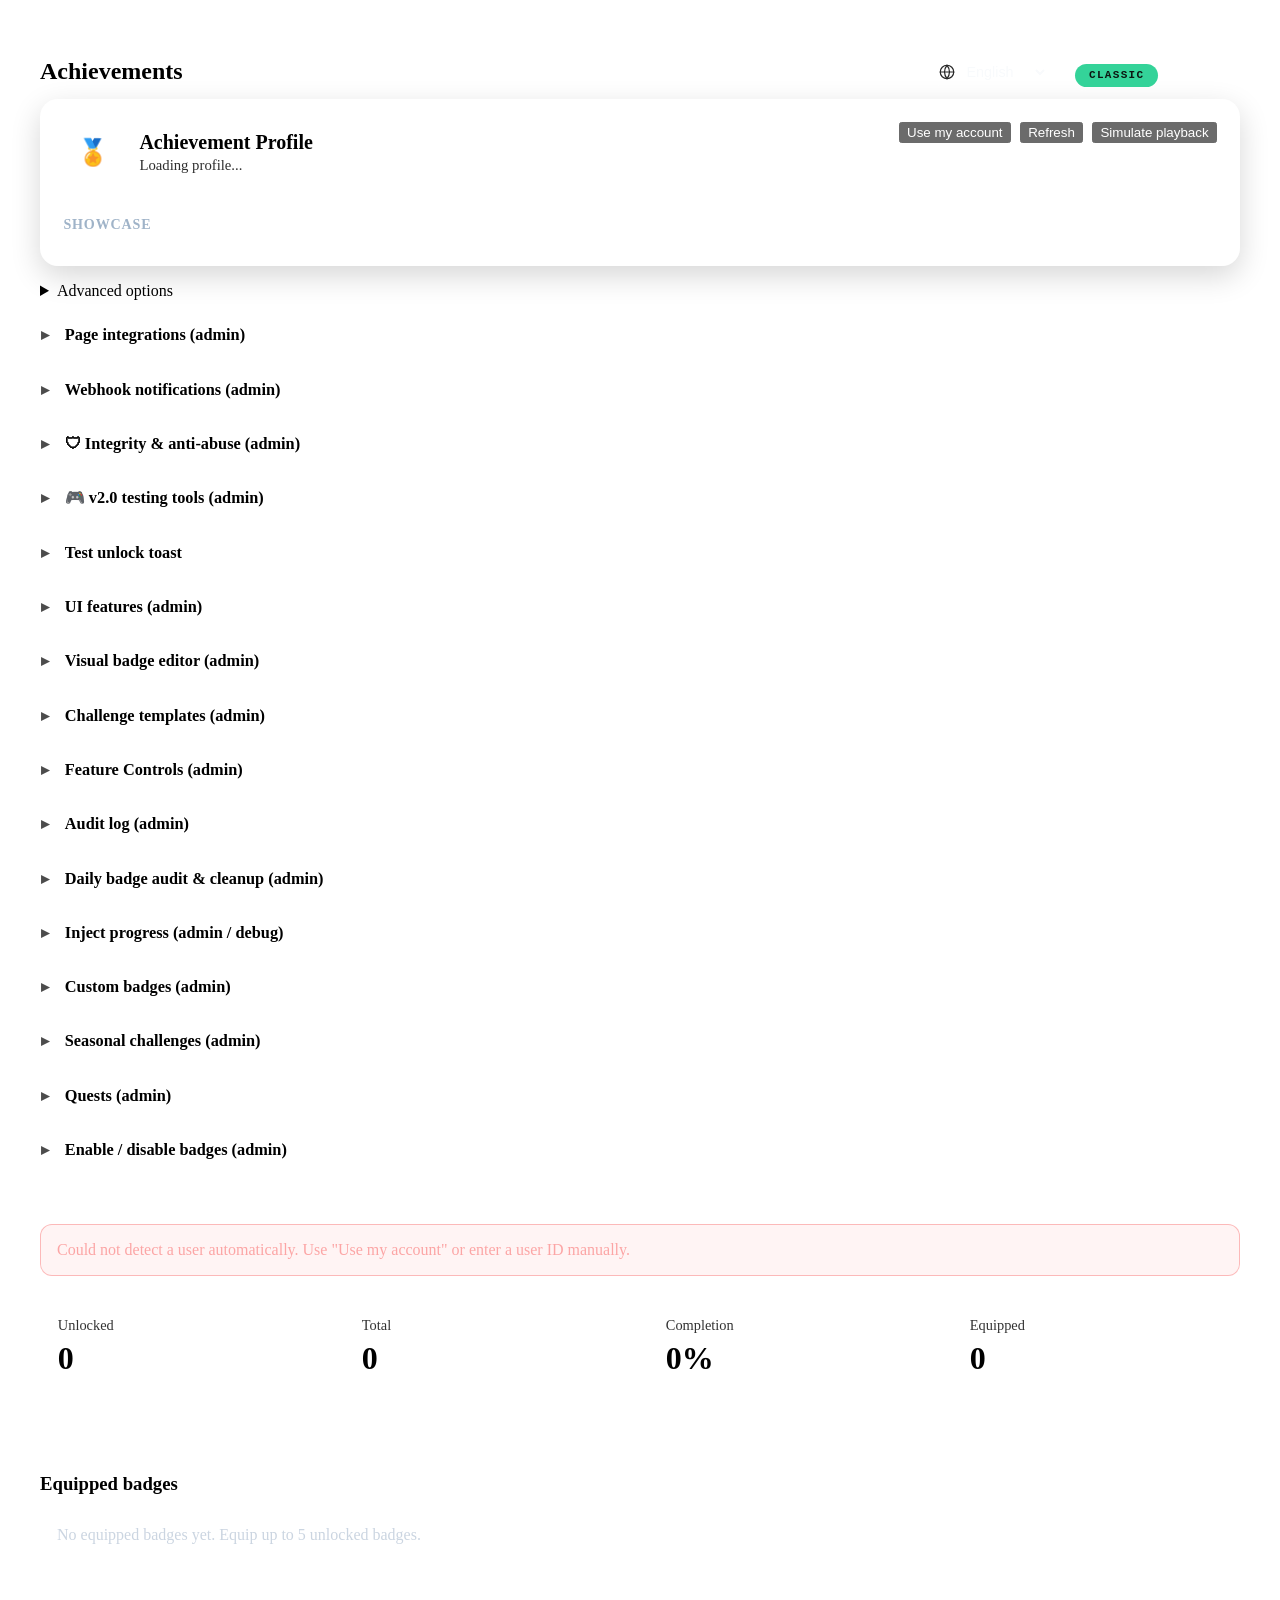
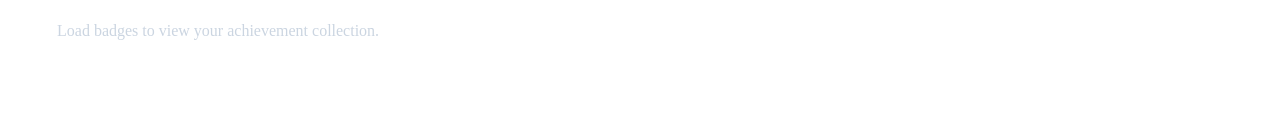
==== Jellyfin.Plugin.AchievementBadges/Pages/index.html @ 2115dc84 "后台设置页中文设置" ====
<div id="AchievementBadgesPage"
     data-role="page"
     class="page type-interior"
     data-require="emby-button,emby-input">

<style>
#AchievementBadgesPage{
padding:2em;
}

.abHero{
display:flex;
justify-content:space-between;
align-items:flex-start;
flex-wrap:wrap;
gap:1em;
padding:1.4em;
border-radius:18px;
background:rgba(255,255,255,0.05);
border:1px solid rgba(255,255,255,0.12);
box-shadow:0 10px 30px rgba(0,0,0,0.16);
}

.abHeroLeft{
display:flex;
align-items:center;
gap:1em;
min-width:260px;
}

.abHeroIcon{
width:60px;
height:60px;
border-radius:999px;
display:flex;
align-items:center;
justify-content:center;
background:rgba(255,255,255,0.1);
font-size:1.6em;
flex-shrink:0;
}

.abHeroTitle{
font-size:1.25em;
font-weight:700;
line-height:1.2;
}

.abHeroSubtitle{
font-size:0.92em;
opacity:0.82;
margin-top:0.2em;
}

.abHeroActions{
display:flex;
gap:0.6em;
flex-wrap:wrap;
align-items:center;
}

.abShowcaseWrap{
margin-top:1.1em;
flex-basis:100%;
width:100%;
}

.abSectionEyebrow{
font-size:0.88em;
font-weight:700;
letter-spacing:0.06em;
text-transform:uppercase;
color:#9fb3c8;
margin-bottom:0.7em;
}

.abShowcase{
display:grid;
grid-template-columns:repeat(auto-fill,minmax(300px,1fr));
gap:0.8em;
}

.abShowcaseCard{
display:flex;
align-items:center;
gap:0.6em;
padding:0.7em;
border-radius:12px;
border:1px solid rgba(255,255,255,0.12);
background:rgba(255,255,255,0.04);
}

.abShowcaseIcon{
width:36px;
height:36px;
border-radius:999px;
display:flex;
align-items:center;
justify-content:center;
background:rgba(255,255,255,0.08);
font-size:1.05em;
flex-shrink:0;
}

.abStats{
margin-top:1.5em;
display:grid;
grid-template-columns:repeat(auto-fit,minmax(220px,1fr));
gap:1em;
}

.abStatCard{
padding:1.05em;
border-radius:14px;
border:1px solid rgba(255,255,255,0.12);
background:rgba(255,255,255,0.04);
}

.abStatTitle{
font-size:0.9em;
opacity:0.8;
}

.abStatValue{
font-size:2em;
font-weight:700;
line-height:1.1;
margin-top:0.2em;
}

.abTabs{
margin-top:1.5em;
display:flex;
gap:0.65em;
flex-wrap:wrap;
}

.abTab{
padding:0.55em 0.95em;
border-radius:10px;
border:1px solid rgba(255,255,255,0.12);
background:rgba(255,255,255,0.04);
cursor:pointer;
font-weight:700;
color:#fff;
}

.abTab.active{
background:rgba(255,255,255,0.12);
}

.abPanel{
margin-top:1.5em;
}

.abCardPanel{
padding:1.1em;
border-radius:14px;
border:1px solid rgba(255,255,255,0.12);
background:rgba(255,255,255,0.03);
}

.abBadgeGrid{
margin-top:1.2em;
display:grid;
grid-template-columns:repeat(auto-fill,minmax(270px,1fr));
gap:1em;
}

.abBadgeCard{
padding:1em;
border-radius:12px;
border:1px solid rgba(255,255,255,0.12);
background:rgba(255,255,255,0.03);
}

.abBadgeHeader{
display:flex;
gap:0.8em;
align-items:center;
margin-bottom:0.7em;
}

.abBadgeIcon{
width:42px;
height:42px;
border-radius:999px;
display:flex;
align-items:center;
justify-content:center;
background:rgba(255,255,255,0.1);
font-size:1.2em;
flex-shrink:0;
}

.abBadgeTitle{
font-size:1.05em;
font-weight:700;
line-height:1.2;
}

.abBadgeMeta{
font-size:0.92em;
opacity:0.9;
}

.abProgressWrap{
margin-top:0.7em;
}

.abProgressText{
display:flex;
justify-content:space-between;
font-size:0.92em;
margin-bottom:0.35em;
opacity:0.82;
}

.abProgressBar{
height:10px;
border-radius:999px;
overflow:hidden;
background:#0f1318;
border:1px solid rgba(255,255,255,0.1);
}

.abProgressFill{
height:100%;
background:#60a5fa;
}

.abBadgeDescription{
margin-top:0.55em;
line-height:1.45;
}

.abBadgeFooter{
margin-top:0.8em;
display:flex;
justify-content:space-between;
align-items:center;
gap:0.6em;
flex-wrap:wrap;
}

.abUnlocked{
color:#4ade80;
font-weight:700;
}

.abLocked{
color:#f87171;
font-weight:700;
}

.rarity-common{color:#9fb3c8}
.rarity-uncommon{color:#34d399}
.rarity-rare{color:#60a5fa}
.rarity-epic{color:#a78bfa}
.rarity-legendary{color:#fbbf24}
.rarity-mythic{color:#f43f5e}

#abStatus{
margin-top:1em;
min-height:1.4em;
}

#abError{
display:none;
margin-top:1em;
padding:1em;
border:1px solid rgba(248,113,113,0.45);
border-radius:12px;
background:rgba(248,113,113,0.08);
color:#fca5a5;
}

#abAdvanced{
margin-top:1em;
}

#abAdvanced .abUserPickerField{
max-width:360px;
flex:1 1 260px;
}

#abAdvanced .abUserPickerField select,
#AchievementBadgesPage #abUserSelect{
width:100%;
padding:0.55em 0.75em;
border-radius:8px;
border:1px solid rgba(255,255,255,0.18);
background:#05070a;
color:#f8fafc;
font-family:inherit;
font-size:0.9em;
color-scheme:dark;
}

#AchievementBadgesPage #abUserSelect option{
background:#05070a;
color:#f8fafc;
}

#abEquippedEmpty,
#abEmpty{
padding:1em;
border:1px dashed rgba(255,255,255,0.16);
border-radius:12px;
color:#cbd5e1;
}

.abLeaderboardRow{
display:flex;
justify-content:space-between;
gap:1em;
padding:0.75em 0;
border-bottom:1px solid rgba(255,255,255,0.08);
}

.abLeaderboardRow:last-child{
border-bottom:none;
}

.abMuted{
opacity:0.8;
}

.abBtn{
padding:0.45em 0.7em;
border-radius:8px;
border:1px solid rgba(255,255,255,0.14);
background:rgba(255,255,255,0.05);
color:#fff;
cursor:pointer;
}

@media (max-width: 900px){
#AchievementBadgesPage{
padding:1em;
}
}

#AchievementBadgesPage{color-scheme:dark;}

#AchievementBadgesPage details.abAdminSection{
border:1px solid rgba(255,255,255,0.12);
border-radius:12px;
background:rgba(255,255,255,0.03);
margin-top:1em;
transition:border-color 0.2s, background 0.2s;
overflow:hidden;
}
#AchievementBadgesPage details.abAdminSection:hover{
border-color:rgba(255,255,255,0.2);
}
#AchievementBadgesPage details.abAdminSection[open]{
border-color:rgba(102,126,234,0.4);
background:rgba(255,255,255,0.05);
}
#AchievementBadgesPage details.abAdminSection summary{
list-style:none;
padding:1em 1.25em;
cursor:pointer;
font-weight:600;
font-size:1.02em;
display:flex;
align-items:center;
gap:0.6em;
user-select:none;
}
#AchievementBadgesPage details.abAdminSection summary::-webkit-details-marker{display:none;}
#AchievementBadgesPage details.abAdminSection summary::before{
content:"\25B8";
display:inline-block;
transition:transform 0.25s;
opacity:0.7;
width:14px;
}
#AchievementBadgesPage details.abAdminSection[open] summary::before{
transform:rotate(90deg);
}
#AchievementBadgesPage details.abAdminSection > div{
padding:0 1.25em 1.25em 1.25em;
}
#AchievementBadgesPage details.abAdminSection input[type="text"],
#AchievementBadgesPage details.abAdminSection input[type="url"],
#AchievementBadgesPage details.abAdminSection input[type="number"],
#AchievementBadgesPage details.abAdminSection select,
#AchievementBadgesPage details.abAdminSection textarea{
width:100%;
padding:0.55em 0.75em;
border-radius:8px;
border:1px solid rgba(255,255,255,0.18);
background:rgba(10,13,20,0.6);
color:inherit;
font-family:inherit;
font-size:0.9em;
margin-top:0.2em;
transition:border-color 0.15s,box-shadow 0.15s;
}
#AchievementBadgesPage details.abAdminSection input:focus,
#AchievementBadgesPage details.abAdminSection select:focus,
#AchievementBadgesPage details.abAdminSection textarea:focus{
outline:none;
border-color:#667eea;
box-shadow:0 0 0 3px rgba(102,126,234,0.2);
}
#AchievementBadgesPage details.abAdminSection label{
display:block;
margin-bottom:0.75em;
font-size:0.9em;
opacity:0.9;
}
#AchievementBadgesPage details.abAdminSection p.secondaryText{
font-size:0.88em;
line-height:1.5;
opacity:0.75;
}
#AchievementBadgesPage details.abAdminSection code{
background:rgba(255,255,255,0.08);
padding:0.1em 0.4em;
border-radius:4px;
font-size:0.88em;
}

/* =========================================================================
   v1.8.43 base styles — apply in BOTH classic and revamp.
   - Hide any revamp-only wrapper / tier-section DOM if it leaks into
     Classic (defensive: revertRestructure should clean these up, but if
     anything survives, this nukes the visual).
   - Style the toggle so it looks decent in BOTH modes.
   ========================================================================= */

/* Defensive: hide leftover revamp-only structures whenever the page is
   NOT in revamp mode. data-ab-style="revamp" is the discriminator. */
#AchievementBadgesPage:not([data-ab-style="revamp"]) #abPluginHero,
#AchievementBadgesPage:not([data-ab-style="revamp"]) #abAdminGroups,
#AchievementBadgesPage:not([data-ab-style="revamp"]) #abPersonalSection,
#AchievementBadgesPage:not([data-ab-style="revamp"]) #abHeroStrip,
#AchievementBadgesPage:not([data-ab-style="revamp"]) #abBentoRow,
#AchievementBadgesPage:not([data-ab-style="revamp"]) #abFilterStrip,
#AchievementBadgesPage:not([data-ab-style="revamp"]) #abAdminDrawer,
#AchievementBadgesPage:not([data-ab-style="revamp"]) .abTierSection,
#AchievementBadgesPage:not([data-ab-style="revamp"]) .abTierHeader,
#AchievementBadgesPage:not([data-ab-style="revamp"]) .abTierGrid {
    display: none !important;
}
#AchievementBadgesPage:not([data-ab-style="revamp"]) summary > .abPanelGlyph {
    display: none !important;
}

/* (v1.8.43 had a `display: revert !important` block here that was
   accidentally overriding v1.8.10's `display: grid` on .abStats and
   `display: flex` on .abTabs — making them stack as plain blocks in
   Classic mode. The originals were never hidden in Classic anyway,
   so the whole block was unnecessary. Removed in v1.8.44.) */

/* Toggle host styling that works in both modes (lives outside the
   revamp-scoped CSS so Classic gets it too).
   v1.8.45: add breathing room at the top so the toggle isn't crammed
   against the page-chrome border. */
#abStyleToggleHost{
    display:inline-flex;
    align-items:center;
    gap:2px;
    padding:3px;
    margin-top:0.5em;
    border-radius:999px;
    background:rgba(255,255,255,0.05);
    border:1px solid rgba(255,255,255,0.12);
}
/* Push the whole title-row down a touch so the toggle (and the page
   title in classic) breathe below Jellyfin's top chrome. */
#AchievementBadgesPage > div[data-role="content"] > div.content-primary > div.verticalSection > div[style*="max-width"] > div:first-child{
    padding-top:0.75em;
    margin-bottom:0.5em;
}
#abStyleToggleHost button{
    appearance:none;
    background:transparent;
    border:0;
    color:rgba(255,255,255,0.6);
    padding:6px 14px;
    font:600 11px/1 ui-monospace, "SF Mono", Menlo, monospace;
    letter-spacing:0.12em;
    text-transform:uppercase;
    border-radius:999px;
    cursor:pointer;
    transition:color 180ms ease, background 180ms ease;
}
#abStyleToggleHost button:hover{
    color:rgba(255,255,255,0.9);
    background:rgba(255,255,255,0.04);
}
#abStyleToggleHost button[aria-pressed="true"]{
    color:#0c1611;
    background:#34d399;
}
</style>

<script>
/* =============================================================================
   v1.8.25 revamp bootstrap
   =============================================================================
   - Loads styles-revamp.css conditionally based on localStorage.
   - Restructures the DOM into the new editorial-split + bento layout.
   - Generates the completion arc (SVG donut), recent-activity timeline,
     next-milestones progress bars, and tier-breakdown chart from live data.
   - Wraps the existing <details> admin sections into a slide-in drawer.
   - Wires a search box + tier filter chips on the badge grid.
   - Reversible: toggling back to Classic restores the v1.8.10 DOM exactly.
   ============================================================================= */
(function () {
    var STORE_KEY = 'ab-style-pref';
    var pref;
    try { pref = localStorage.getItem(STORE_KEY) || 'classic'; }
    catch (_) { pref = 'classic'; }

    function getApi() {
        return window.ApiClient || (window.parent && window.parent.ApiClient) || null;
    }
    /* Cache-bust the CSS URL on every page render. Jellyfin's service
       worker caches static plugin assets, so even with `Cache-Control:
       no-cache` on the response the SW can hold onto an old copy. A
       query param + Date.now() forces the SW to bypass cache and fetch
       fresh on every reload. */
    // v1.9.0: version-only cache bust (no `t=Date.now()`). Combined with the
    // controller's `Cache-Control: public, max-age=86400, immutable`, browsers
    // now cache assets across page loads. Plugin updates change the v= and
    // produce a fresh URL, naturally busting the cache.
    // The controller serves client-script/* as `immutable, max-age=86400`,
    // so this token IS the cache key: a stale one means a browser keeps the
    // previous release's stylesheet for a day after an update. It used to be
    // a hand-maintained literal ('v=1.9.2') that nobody bumped since 1.9.2.
    // The injected bootstrap scripts carry the token the running DLL stamps
    // (assembly version + module id, see ClientAssetVersion); read it off
    // their <script src> so the stylesheet busts on exactly the same event.
    var CSS_BUST = (function () {
        try {
            var tag = document.querySelector('script[src*="client-script/sidebar"], script[src*="client-script/enhance"], script[src*="client-script/standalone"]');
            var m = tag && /[?&](v=[^&#"']+)/.exec(tag.getAttribute('src') || '');
            if (m) return m[1];
        } catch (_) {}
        // No injected tag (middleware-only install where the page is opened
        // in isolation): fall back to a per-load token rather than a stale one.
        return 'v=' + Date.now();
    })();
    function cssUrl() {
        var ac = getApi();
        var base;
        if (ac && typeof ac.getUrl === 'function') {
            base = ac.getUrl('Plugins/AchievementBadges/client-script/styles-revamp');
        } else {
            base = '/Plugins/AchievementBadges/client-script/styles-revamp';
        }
        return base + (base.indexOf('?') >= 0 ? '&' : '?') + CSS_BUST;
    }
    function ensureCss() {
        if (document.getElementById('abRevampCss')) return;
        var l = document.createElement('link');
        l.id = 'abRevampCss'; l.rel = 'stylesheet'; l.href = cssUrl();
        document.head.appendChild(l);
    }

    function applyPref(next) {
        var page = document.getElementById('AchievementBadgesPage');
        if (next === 'revamp') {
            ensureCss();
            if (page) page.setAttribute('data-ab-style', 'revamp');
            try { bootRestructure(); } catch (_) {}
        } else {
            try { revertRestructure(); } catch (_) {}
            if (page) page.removeAttribute('data-ab-style');
            var ex = document.getElementById('abRevampCss');
            if (ex) ex.parentNode.removeChild(ex);
        }
        /* v1.9.2: also sync body[data-ab-style] so Revamp CSS scoped to
           ancestor selectors (the friends drawer, page-level rules) doesn't
           leak from a prior /achievements Revamp visit into Classic admin.
           Without this, toggling Classic on admin still left body with
           data-ab-style="revamp" from earlier — Revamp rules kept matching
           via the body ancestor and hid the badge grid. */
        try {
            if (next === 'revamp') {
                document.body.setAttribute('data-ab-style', 'revamp');
            } else {
                document.body.removeAttribute('data-ab-style');
            }
        } catch (_) {}
        try { localStorage.setItem(STORE_KEY, next); } catch (_) {}
        var host = document.getElementById('abStyleToggleHost');
        if (host) host.querySelectorAll('button[data-style]').forEach(function (b) {
            b.setAttribute('aria-pressed', b.getAttribute('data-style') === next ? 'true' : 'false');
        });
    }
    applyPref(pref);

    function mountToggle() {
        var host = document.getElementById('abStyleToggleHost');
        if (!host || host.dataset.abMounted === '1') return;
        host.dataset.abMounted = '1';
        host.innerHTML =
            '<button type="button" data-style="classic" aria-pressed="' + (pref === 'classic' ? 'true' : 'false') + '">Classic</button>' +
            '<button type="button" data-style="revamp"  aria-pressed="' + (pref === 'revamp'  ? 'true' : 'false') + '">Revamp</button>';
        host.addEventListener('click', function (ev) {
            var btn = ev.target.closest('button[data-style]');
            if (!btn) return;
            var next = btn.getAttribute('data-style');
            pref = next;
            applyPref(next);
        });
    }

    /* --- restructure -------------------------------------------------------- */

    function safeText(id, fallback) {
        var el = document.getElementById(id);
        return el ? (el.textContent || '').trim() : (fallback || '');
    }
    function safeNumber(id, fallback) {
        var t = safeText(id, '');
        var n = parseFloat(t.replace(/[^0-9.\-]/g, ''));
        return isFinite(n) ? n : (fallback != null ? fallback : 0);
    }
    function pluck(card, sel) {
        var el = card.querySelector(sel);
        return el ? el.textContent.trim() : '';
    }
    function rarityOf(card) {
        var tiers = ['mythic','legendary','epic','rare','uncommon','common'];
        for (var i = 0; i < tiers.length; i++) {
            if (card.querySelector('.rarity-' + tiers[i])) return tiers[i];
        }
        return 'common';
    }
    var TIER_ORDER = ['mythic','legendary','epic','rare','uncommon','common'];
    var TIER_LABEL = {mythic:'Mythic', legendary:'Legendary', epic:'Epic', rare:'Rare', uncommon:'Uncommon', common:'Common'};

    /* completion arc — pure SVG donut */
    function makeArc(percent) {
        var size = 200, stroke = 12, r = (size - stroke) / 2;
        var cx = size / 2, cy = size / 2;
        var c = 2 * Math.PI * r;
        var pct = Math.max(0, Math.min(100, percent || 0));
        var off = c - (c * pct / 100);
        return [
            '<svg class="abHeroArcSvg" viewBox="0 0 ', size, ' ', size, '" aria-hidden="true">',
            '<circle class="abHeroArcTrack" cx="', cx, '" cy="', cy, '" r="', r, '"></circle>',
            '<circle class="abHeroArcFill"  cx="', cx, '" cy="', cy, '" r="', r, '"',
                ' stroke-dasharray="', c.toFixed(2), '" stroke-dashoffset="', off.toFixed(2), '"></circle>',
            '</svg>'
        ].join('');
    }

    function buildHero(stats) {
        var pctVal = stats.total > 0 ? (stats.unlocked / stats.total * 100) : 0;
        var pctText = pctVal.toFixed(1).replace(/\.0$/, '') + '%';
        return '' +
            '<aside class="abHeroLeft">' +
                '<div class="abHeroIdentity">' +
                    '<div class="abHeroAvatar">' + (stats.avatar || '🏆') + '</div>' +
                    '<div class="abHeroIdentText">' +
                        '<span class="abEyebrow abHeroEyebrow">Achievements</span>' +
                        '<h1 class="abHeroDisplayName">' + escapeHtml(stats.name || 'Profile') + '</h1>' +
                        '<div class="abHeroSubtext">' + escapeHtml(stats.subtitle || '') + '</div>' +
                    '</div>' +
                '</div>' +
                '<div class="abHeroKpis">' +
                    kpi('Unlocked', stats.unlocked) +
                    kpi('Total', stats.total) +
                    kpi('Equipped', stats.equipped) +
                    kpi('Completion', pctText) +
                '</div>' +
            '</aside>' +
            '<div class="abHeroArc">' +
                makeArc(pctVal) +
                '<div class="abHeroArcCenter">' +
                    '<div class="abHeroArcPct">' + pctText + '</div>' +
                    '<div class="abHeroArcCount">' + stats.unlocked + ' / ' + stats.total + ' unlocked</div>' +
                '</div>' +
            '</div>';
    }
    function kpi(label, value) {
        return '<div class="abHeroKpi">' +
            '<div class="abHeroKpiLabel">' + label + '</div>' +
            '<div class="abHeroKpiValue">' + escapeHtml(String(value)) + '</div>' +
        '</div>';
    }
    function escapeHtml(s) { var d = document.createElement('div'); d.textContent = s == null ? '' : String(s); return d.innerHTML; }

    /* v1.8.46: count-up animator for KPI numerals.
       Walks every .abPluginHeroKpiValue / .abPersonalKpiValue inside the
       given root, parses the numeric portion, and animates from 0 → target
       over ~700ms with a cubic ease-out curve. Non-numeric values
       (e.g. "Active", "—") are left untouched. Each rebuild starts a fresh
       animation; in-flight ones are cancelled via dataset bookkeeping so we
       never double-tween. Respects prefers-reduced-motion. */
    function countUpKpis(root) {
        if (!root) return;
        var reduce = window.matchMedia && window.matchMedia('(prefers-reduced-motion: reduce)').matches;
        var nodes = root.querySelectorAll('.abPluginHeroKpiValue, .abPersonalKpiValue');
        Array.prototype.forEach.call(nodes, function (el) {
            var raw = (el.textContent || '').trim();
            // Only animate if it's a plain integer / decimal number.
            if (!/^-?\d+(?:\.\d+)?$/.test(raw)) return;
            var target = parseFloat(raw);
            if (!isFinite(target)) return;
            // Cancel any in-flight tween on this node.
            var prev = el.dataset.abAnim;
            if (prev) cancelAnimationFrame(parseInt(prev, 10));
            if (reduce) { el.textContent = String(target); return; }
            var isInt = Number.isInteger(target);
            var dur = 700;
            var begin = null;
            function step(t) {
                if (begin === null) begin = t;
                var p = Math.min(1, (t - begin) / dur);
                /* easeOutCubic */
                var eased = 1 - Math.pow(1 - p, 3);
                var v = target * eased;
                el.textContent = isInt ? String(Math.round(v)) : v.toFixed(1);
                if (p < 1) {
                    el.dataset.abAnim = String(requestAnimationFrame(step));
                } else {
                    el.textContent = String(target);
                    delete el.dataset.abAnim;
                }
            }
            el.textContent = '0';
            el.dataset.abAnim = String(requestAnimationFrame(step));
        });
    }

    function buildBento(cards) {
        // Recent activity: pull last 5 unlocked cards by reading existing data.
        var activity = cards.filter(function (c) { return c.querySelector('.abUnlocked'); }).slice(0, 5);
        // Next milestones: pull 3 locked cards (we don't know progress, so use placeholders).
        var next = cards.filter(function (c) { return !c.querySelector('.abUnlocked'); }).slice(0, 3);
        // Tier counts.
        var counts = { mythic:0, legendary:0, epic:0, rare:0, uncommon:0, common:0 };
        var unlocked = { mythic:0, legendary:0, epic:0, rare:0, uncommon:0, common:0 };
        cards.forEach(function (c) {
            var t = rarityOf(c);
            counts[t]++;
            if (c.querySelector('.abUnlocked')) unlocked[t]++;
        });

        return '' +
            '<section class="abBentoCard">' +
                '<h3 class="abBentoTitle">Recent activity<span class="abBentoSub">Last unlocks</span></h3>' +
                '<ul class="abActivityList">' +
                    (activity.length ? activity.map(function (c) {
                        var icon = pluck(c, '.abBadgeIcon') || '◆';
                        return '<li class="abActivityRow">' +
                            '<div class="abActivityIcon">' + icon + '</div>' +
                            '<div>' +
                                '<div class="abActivityName">' + escapeHtml(pluck(c, '.abBadgeTitle')) + '</div>' +
                                '<div class="abActivityTier">' + escapeHtml(rarityOf(c)) + '</div>' +
                            '</div>' +
                            '<div class="abActivityTime">recent</div>' +
                        '</li>';
                    }).join('') : '<li class="abActivityRow"><div></div><div class="abActivityName" style="opacity:.6">No unlocks yet — start watching.</div><div></div></li>') +
                '</ul>' +
            '</section>' +
            '<section class="abBentoCard">' +
                '<h3 class="abBentoTitle">Next up<span class="abBentoSub">Closest to unlock</span></h3>' +
                '<ul class="abMilestoneList">' +
                    (next.length ? next.map(function (c, i) {
                        var pct = [78, 54, 32][i] || 30;  // visual placeholder; real progress wire later
                        return '<li class="abMilestoneRow">' +
                            '<div class="abMilestoneTop">' +
                                '<span class="abMilestoneName">' + escapeHtml(pluck(c, '.abBadgeTitle')) + '</span>' +
                                '<span class="abMilestoneNum">' + pct + '%</span>' +
                            '</div>' +
                            '<div class="abMilestoneTrack"><div class="abMilestoneFill" style="--rv-target:' + (pct / 100) + '"></div></div>' +
                        '</li>';
                    }).join('') : '<li class="abMilestoneRow"><span class="abMilestoneName" style="opacity:.6">All caught up.</span></li>') +
                '</ul>' +
            '</section>' +
            '<section class="abBentoCard">' +
                '<h3 class="abBentoTitle">Tier breakdown<span class="abBentoSub">By rarity</span></h3>' +
                '<ul class="abTierBreakdown">' +
                    TIER_ORDER.map(function (t) {
                        var total = counts[t]; if (!total) return '';
                        var got = unlocked[t]; var pct = total > 0 ? got / total : 0;
                        return '<li class="abTierBreakdownRow t-' + t + '">' +
                            '<div class="abTierBreakdownLabel">' + TIER_LABEL[t] + '</div>' +
                            '<div class="abTierBreakdownNum">' + got + ' / ' + total + '</div>' +
                            '<div class="abTierBreakdownTrack"><div class="abTierBreakdownFill" style="--rv-target:' + pct + '"></div></div>' +
                        '</li>';
                    }).join('') +
                '</ul>' +
            '</section>';
    }

    function buildFilters(counts) {
        var totalAll = TIER_ORDER.reduce(function (a, t) { return a + (counts[t] || 0); }, 0);
        return '' +
            '<div class="abFilterSearch"><input type="search" id="abFilterInput" placeholder="' + tr('filter.search_short', 'Search badges...') + '" aria-label="' + tr('filter.search_short', 'Search badges...') + '" /></div>' +
            '<div class="abFilterChips" role="group" aria-label="' + tr('filter.by_rarity', 'Filter by rarity') + '">' +
                '<button type="button" class="abFilterChip" data-tier="all" aria-pressed="true">All<span class="abFilterChipCount">' + totalAll + '</span></button>' +
                TIER_ORDER.map(function (t) {
                    if (!counts[t]) return '';
                    return '<button type="button" class="abFilterChip" data-tier="' + t + '" aria-pressed="false">' + TIER_LABEL[t] + '<span class="abFilterChipCount">' + counts[t] + '</span></button>';
                }).join('') +
            '</div>' +
            '<button type="button" id="abAdminOpen">Admin</button>';
    }

    /* main restructure */
    /* v1.8.26: ADMIN-FIRST restructure.
       Plugin admin tools become PRIMARY content. The 13 admin <details>
       are exposed as inline cards in 4 thematic groups. The personal
       achievement view is a clearly demoted secondary section below. */

    /* Phosphor-style 1.5-stroke 24-viewBox SVG icons. Each icon is the
       inner content of an <svg viewBox="0 0 24 24"> — strokes inherit
       currentColor so the panel's group accent flows through. */
    var ADMIN_ICONS = {
        gear:    '<path d="M12 8v0m0 8v0M9.4 9.4l-1.5-1.5M16.1 16.1l-1.5-1.5M9.4 14.6l-1.5 1.5M16.1 7.9l-1.5 1.5M8 12H6m12 0h-2"/><circle cx="12" cy="12" r="3.5"/><path d="M12 3v2m0 14v2M3 12h2m14 0h2M5.6 5.6l1.4 1.4M17 17l1.4 1.4M5.6 18.4 7 17M17 7l1.4-1.4"/>',
        toggle:  '<rect x="3" y="8" width="18" height="8" rx="4"/><circle cx="16" cy="12" r="2.5"/>',
        monitor: '<rect x="3" y="4" width="18" height="13" rx="2"/><path d="M9 21h6M12 17v4"/>',
        link:    '<path d="M10.5 13.5a4 4 0 0 0 5.66 0l3-3a4 4 0 1 0-5.66-5.66l-1 1"/><path d="M13.5 10.5a4 4 0 0 0-5.66 0l-3 3a4 4 0 1 0 5.66 5.66l1-1"/>',
        bell:    '<path d="M6 8a6 6 0 1 1 12 0c0 7 3 7 3 9H3c0-2 3-2 3-9Z"/><path d="M10 21a2 2 0 0 0 4 0"/>',
        palette: '<path d="M12 3a9 9 0 1 0 0 18c1.5 0 2-1 2-2 0-1.5-1-1.5-1-3 0-1 1-2 2-2h2a4 4 0 0 0 4-4 9 9 0 0 0-9-7Z"/><circle cx="7.5" cy="11" r="1.2"/><circle cx="11" cy="7" r="1.2"/><circle cx="16" cy="9" r="1.2"/>',
        plus:    '<rect x="3" y="3" width="18" height="18" rx="3"/><path d="M12 8v8M8 12h8"/>',
        sliders: '<path d="M4 6h12M20 6h0M4 12h6M14 12h6M4 18h12M20 18h0"/><circle cx="18" cy="6" r="2"/><circle cx="12" cy="12" r="2"/><circle cx="18" cy="18" r="2"/>',
        list:    '<path d="M9 6h11M9 12h11M9 18h11"/><path d="m4 5.5 1 1 2-2M4 11.5l1 1 2-2M4 17.5l1 1 2-2"/>',
        calendar:'<rect x="3" y="5" width="18" height="16" rx="2"/><path d="M3 10h18M8 3v4M16 3v4"/>',
        map:     '<path d="m3 6 6-3 6 3 6-3v15l-6 3-6-3-6 3z"/><path d="M9 3v15M15 6v15"/>',
        file:    '<path d="M14 3H7a2 2 0 0 0-2 2v14a2 2 0 0 0 2 2h10a2 2 0 0 0 2-2V8z"/><path d="M14 3v5h5M9 13h6M9 17h4"/>',
        sync:    '<path d="M3 12a9 9 0 0 1 15-6.7L21 8"/><path d="M21 4v4h-4"/><path d="M21 12a9 9 0 0 1-15 6.7L3 16"/><path d="M3 20v-4h4"/>'
    };
    function iconSvg(name) {
        return '<span class="abPanelGlyph"><svg viewBox="0 0 24 24" aria-hidden="true">' +
               (ADMIN_ICONS[name] || ADMIN_ICONS.gear) + '</svg></span>';
    }

    var ADMIN_MAP = {
        'admin.section_advanced':            { group: 1, icon: 'sliders' },
        'admin.section_feature_controls':    { group: 1, icon: 'toggle' },
        'admin.section_ui_features':         { group: 1, icon: 'monitor' },
        'admin.section_webhook':             { group: 2, icon: 'link' },
        'admin.section_test_toast':          { group: 2, icon: 'bell' },
        'admin.section_visual_badge_editor': { group: 3, icon: 'palette' },
        'admin.section_custom_badges':       { group: 3, icon: 'plus' },
        'admin.section_enable_disable_badges':{ group: 3, icon: 'toggle' },
        'admin.section_challenge_templates': { group: 3, icon: 'list' },
        'admin.section_seasonal_challenges': { group: 3, icon: 'calendar' },
        'admin.section_quests':              { group: 3, icon: 'map' },
        'admin.section_audit_log':           { group: 4, icon: 'file' },
        'admin.section_daily_audit':         { group: 4, icon: 'sync' },
        'admin.section_inject_progress':     { group: 4, icon: 'sync' }
    };
    var ADMIN_GROUPS = [
        null,
        { num: '01', title: 'Plugin essentials',     sub: 'core configuration',                 cols: 'cols-3' },
        { num: '02', title: 'Notifications & test',  sub: 'webhooks, toasts',                    cols: 'cols-2' },
        { num: '03', title: 'Badge management',      sub: 'definitions, quests, challenges',     cols: 'cols-3' },
        { num: '04', title: 'Maintenance',           sub: 'audit, history',                      cols: 'cols-2' }
    ];

    // Live plugin and server versions for the hero. These used to be the
    // literals 'v1.9.2' and 'Jellyfin ABI 10.11.0.0', which nothing ever
    // updated: every later release still announced 1.9.2, and a Jellyfin 12
    // server read "ABI 10.11". Filled once per page from /Plugins (the
    // plugin's own entry, admin only) and /System/Info/Public.
    var heroMeta = { version: '', server: '', statusLabel: 'Active' };
    var heroMetaLoaded = false;
    var PLUGIN_GUID = 'd9f4b7d2-6c4d-4d7e-9d2d-1c6b4f8e2a11';
    function heroMetaHeaders() {
        var h = {};
        try {
            var ac = getApi();
            var t = ac && typeof ac.accessToken === 'function' ? ac.accessToken() : null;
            if (!t && ac && ac._serverInfo) t = ac._serverInfo.AccessToken;
            if (t) { h['Authorization'] = 'MediaBrowser Token="' + t + '"'; h['X-Emby-Token'] = t; }
        } catch (_) {}
        return h;
    }
    function heroMetaUrl(path) {
        var ac = getApi();
        return (ac && typeof ac.getUrl === 'function') ? ac.getUrl(path) : '/' + path;
    }
    function loadHeroMeta(onChange) {
        if (heroMetaLoaded) return;
        heroMetaLoaded = true;
        var headers = heroMetaHeaders();
        var opts = { headers: headers, credentials: 'include' };
        Promise.all([
            fetch(heroMetaUrl('Plugins'), opts).then(function (r) { return r.ok ? r.json() : null; }).catch(function () { return null; }),
            fetch(heroMetaUrl('System/Info/Public'), opts).then(function (r) { return r.ok ? r.json() : null; }).catch(function () { return null; })
        ]).then(function (res) {
            var plugins = res[0], sys = res[1];
            if (Array.isArray(plugins)) {
                for (var i = 0; i < plugins.length; i++) {
                    var pl = plugins[i] || {};
                    // Jellyfin writes GUIDs without hyphens; compare on the digits.
                    if (String(pl.Id || '').toLowerCase().replace(/-/g, '') === PLUGIN_GUID.replace(/-/g, '')) {
                        if (pl.Version) heroMeta.version = String(pl.Version);
                        if (pl.Status) heroMeta.statusLabel = String(pl.Status);
                        break;
                    }
                }
            }
            if (sys && sys.Version) heroMeta.server = String(sys.Version);
            if (typeof onChange === 'function') onChange();
        });
    }
    function heroMetaFields() {
        return { version: heroMeta.version, server: heroMeta.server, statusLabel: heroMeta.statusLabel };
    }

    function buildPluginHero(plugin) {
        var s = plugin || {};
        return '' +
            /* v1.8.47: section number marker — unifies the editorial mono
               numbering already used on admin groups (01-04) and personal (05). */
            '<span class="abPluginHeroSectionNum">00 / PLUGIN OVERVIEW</span>' +
            '<div class="abPluginHeroHead">' +
                '<div class="abPluginHeroIdent">' +
                    '<span class="abEyebrow">Plugin admin</span>' +
                    '<h1 class="abPluginHeroTitle">Achievement Badges</h1>' +
                    '<div class="abPluginHeroMeta">' +
                        '<span><span class="abStatusDot"></span>' + escapeHtml(s.statusLabel || 'Active') + '</span>' +
                        (s.version ? '<span>v' + escapeHtml(s.version) + '</span>' : '') +
                        (s.server ? '<span>Jellyfin ' + escapeHtml(s.server) + '</span>' : '') +
                    '</div>' +
                '</div>' +
            '</div>' +
            '<div class="abPluginHeroKpis">' +
                pluginKpi('Users tracked',  s.users    == null ? '—' : s.users,    'profiles') +
                pluginKpi('Badges defined', s.badges   == null ? '—' : s.badges,   'configured') +
                pluginKpi('Unlocks',        s.unlocks  == null ? '—' : s.unlocks,  'recent') +
                pluginKpi('Plugin status',  s.statusLabel || 'Active', 'live') +
            '</div>';
    }
    function pluginKpi(label, value, sub) {
        return '<div class="abPluginHeroKpi">' +
            '<div class="abPluginHeroKpiLabel">' + label + '</div>' +
            '<div class="abPluginHeroKpiValue">' + escapeHtml(String(value)) + '</div>' +
            (sub ? '<div class="abPluginHeroKpiSub">' + sub + '</div>' : '') +
        '</div>';
    }

    function buildPersonalHero(stats) {
        var pctVal = stats.total > 0 ? (stats.unlocked / stats.total * 100) : 0;
        var pctText = pctVal.toFixed(1).replace(/\.0$/, '') + '%';
        var size = 120, sw = 8, r = (size - sw) / 2;
        var c = 2 * Math.PI * r;
        var off = c - (c * pctVal / 100);
        return '' +
            '<div class="abPersonalLeft">' +
                '<div class="abPersonalIdent">' +
                    '<div class="abPersonalAvatar">🏆</div>' +
                    '<div>' +
                        '<div class="abPersonalName">' + escapeHtml(stats.name || 'Profile') + '</div>' +
                        '<div class="abPersonalSub">' + escapeHtml(stats.subtitle || '') + '</div>' +
                    '</div>' +
                '</div>' +
                '<div class="abPersonalKpis">' +
                    '<div class="abPersonalKpi"><div class="abPersonalKpiLabel">Unlocked</div><div class="abPersonalKpiValue">' + stats.unlocked + '</div></div>' +
                    '<div class="abPersonalKpi"><div class="abPersonalKpiLabel">Total</div><div class="abPersonalKpiValue">' + stats.total + '</div></div>' +
                    '<div class="abPersonalKpi"><div class="abPersonalKpiLabel">Equipped</div><div class="abPersonalKpiValue">' + stats.equipped + '</div></div>' +
                '</div>' +
            '</div>' +
            '<div class="abPersonalArc">' +
                '<svg class="abPersonalArcSvg" viewBox="0 0 ' + size + ' ' + size + '">' +
                    '<circle class="abPersonalArcTrack" cx="' + size/2 + '" cy="' + size/2 + '" r="' + r + '"></circle>' +
                    /* v1.8.46: ship the ring "empty" (offset = circumference) and let the
                       CSS keyframe interpolate to the real target via --rv-arc-off. */
                    '<circle class="abPersonalArcFill"  cx="' + size/2 + '" cy="' + size/2 + '" r="' + r + '"' +
                        ' stroke-dasharray="' + c.toFixed(2) + '" stroke-dashoffset="' + c.toFixed(2) + '"' +
                        ' style="--rv-arc-c:' + c.toFixed(2) + ';--rv-arc-off:' + off.toFixed(2) + '"></circle>' +
                '</svg>' +
                '<div class="abPersonalArcCenter">' +
                    '<div class="abPersonalArcPct">' + pctText + '</div>' +
                '</div>' +
            '</div>';
    }

    function restructureDom() {
        var page = document.getElementById('AchievementBadgesPage');
        if (!page) return;
        if (page.getAttribute('data-ab-style') !== 'revamp') return;
        if (page.getAttribute('data-ab-restructured') === '1') return;
        var container = page.querySelector('.verticalSection > div[style*="max-width"]');
        if (!container) return;

        var moved = []; page._abMoved = moved;
        function trackMove(el, target) {
            moved.push({ el: el, parent: el.parentNode, next: el.nextSibling });
            target.appendChild(el);
        }

        var detailsList = Array.prototype.slice.call(container.children).filter(function (n) {
            return n.tagName === 'DETAILS';
        });

        var personalStats = {
            avatar: '🏆',
            name: safeText('abProfileTitle', 'Achievements'),
            subtitle: safeText('abProfileSubtitle', 'Loading…'),
            unlocked: safeNumber('abUnlocked', 0),
            equipped: safeNumber('abEquippedCount', 0),
            total: 0
        };

        // 1. Plugin admin overview hero.
        var pluginHero = document.createElement('section');
        pluginHero.id = 'abPluginHero';
        pluginHero.innerHTML = buildPluginHero(heroMetaFields());
        loadHeroMeta(function () {
            // Re-render with the same KPIs the last rebuild produced.
            var kpis = pluginHero.getAttribute('data-ab-kpis');
            var extra = {};
            try { extra = kpis ? JSON.parse(kpis) : {}; } catch (_) {}
            var merged = heroMetaFields();
            for (var k in extra) if (Object.prototype.hasOwnProperty.call(extra, k)) merged[k] = extra[k];
            pluginHero.innerHTML = buildPluginHero(merged);
        });

        // 2. Admin groups (4 thematic sections, each carries its own
        //    semantic accent via data-group). The 13 admin <details>
        //    are distributed by data-i18n key.
        var adminWrap = document.createElement('div');
        adminWrap.id = 'abAdminGroups';
        var groupBodies = [null];
        for (var gi = 1; gi <= 4; gi++) {
            var meta = ADMIN_GROUPS[gi];
            var groupEl = document.createElement('section');
            groupEl.className = 'abAdminGroup';
            groupEl.setAttribute('data-group', String(gi));
            groupEl.innerHTML =
                '<header class="abAdminGroupHead">' +
                    '<span class="abAdminGroupNum">' + meta.num + '</span>' +
                    '<h2 class="abAdminGroupTitle">' + meta.title + '</h2>' +
                    '<span class="abAdminGroupSub">' + meta.sub + '</span>' +
                '</header>' +
                '<div class="abAdminGroupBody ' + meta.cols + '"></div>';
            adminWrap.appendChild(groupEl);
            groupBodies[gi] = groupEl.querySelector('.abAdminGroupBody');
        }
        detailsList.forEach(function (d) {
            var summary = d.querySelector('summary');
            var key = summary && summary.getAttribute('data-i18n');
            var meta = key ? ADMIN_MAP[key] : null;
            if (summary && !summary.querySelector('.abPanelGlyph')) {
                /* Inject the SVG icon at the start of the summary content,
                   preserving the existing label text + i18n attribute. */
                summary.insertAdjacentHTML('afterbegin',
                    iconSvg(meta ? meta.icon : 'gear'));
            }
            if (meta) {
                trackMove(d, groupBodies[meta.group]);
            } else {
                trackMove(d, groupBodies[4]);
            }
        });

        // 3. Personal section (DEMOTED, at the bottom).
        var personalSection = document.createElement('section');
        personalSection.id = 'abPersonalSection';
        var personalEyebrow = document.createElement('header');
        personalEyebrow.className = 'abPersonalEyebrow';
        personalEyebrow.innerHTML =
            '<span class="abPersonalEyebrowNum">05</span>' +
            '<h2 class="abPersonalEyebrowTitle">Your achievements</h2>' +
            '<span class="abPersonalEyebrowSub">admin operator view</span>';
        personalSection.appendChild(personalEyebrow);

        var personalHero = document.createElement('div');
        personalHero.id = 'abPersonalHero';
        personalHero.innerHTML = buildPersonalHero(personalStats);
        personalSection.appendChild(personalHero);

        var filterStrip = document.createElement('div');
        filterStrip.id = 'abFilterStrip';
        filterStrip.innerHTML = buildFilters({});
        personalSection.appendChild(filterStrip);

        // 4. Insert the new structure into the page.
        var heroOriginal  = container.querySelector('#abProfileHero');
        var statsOriginal = container.querySelector('.abStats');
        var anchor = heroOriginal || container.firstChild;
        if (anchor && anchor.parentNode === container) {
            container.insertBefore(pluginHero,       anchor);
            container.insertBefore(adminWrap,        anchor);
            container.insertBefore(personalSection,  anchor);
        } else {
            container.appendChild(pluginHero);
            container.appendChild(adminWrap);
            container.appendChild(personalSection);
        }

        // 5. Move tab panels (#abPanelBadges/Leaderboard/Stats) into personalSection.
        ['#abPanelBadges', '#abPanelLeaderboard', '#abPanelStats'].forEach(function (sel) {
            var el = container.querySelector(sel);
            if (el) trackMove(el, personalSection);
        });

        // 5b. v1.9.4 — Surface admin operator actions + status/error in
        // Revamp. The Classic hero card holds Use my account / Refresh /
        // Simulate playback inside .abHeroActions; #abStatus + #abError sit
        // far below all sections. When Revamp hides #abProfileHero, the
        // action buttons disappear with it and the status text falls
        // off-screen. Move the live DOM (so existing listeners stay wired)
        // into a new strip at the top of personalSection, ABOVE the hero
        // we just built so it's the first thing the operator sees.
        var actionStrip = document.createElement('div');
        actionStrip.id = 'abActionStrip';
        actionStrip.className = 'abActionStrip';
        // Insert the strip between the eyebrow and the personal hero.
        personalSection.insertBefore(actionStrip, personalHero);
        var heroActions = container.querySelector('#abProfileHero .abHeroActions');
        if (heroActions) trackMove(heroActions, actionStrip);
        var statusEl = container.querySelector('#abStatus');
        var errorEl  = container.querySelector('#abError');
        if (statusEl) trackMove(statusEl, actionStrip);
        if (errorEl)  trackMove(errorEl,  actionStrip);

        // 6. Hide the original hero + stats grid (they hold ids the page JS reads).
        function hide(el) {
            if (!el) return;
            moved.push({ el: el, parent: el.parentNode, next: el.nextSibling });
            el.style.display = 'none';
            el.dataset.abHidden = '1';
        }
        hide(heroOriginal);
        hide(statsOriginal);

        // 7. Wire interactions (filters only — drawer is gone in v1.8.26).
        wireFilters(filterStrip);

        // 8. Group + filter the grid as cards land. Re-render personal hero
        //    + plugin KPIs as numbers become available.
        var gridEl = document.getElementById('abGrid');
        if (gridEl) {
            var groupTimer;
            function rebuild() {
                clearTimeout(groupTimer);
                groupTimer = setTimeout(function () {
                    if (gridEl.dataset.abGrouping === '1') return;
                    var cards = collectAllCards(gridEl);
                    var counts = countByTier(cards);
                    personalStats.total = cards.length;
                    personalStats.unlocked = cards.filter(function (c) { return c.querySelector('.abUnlocked'); }).length;
                    personalStats.equipped = safeNumber('abEquippedCount', personalStats.equipped);
                    personalStats.name = safeText('abProfileTitle', personalStats.name);
                    personalStats.subtitle = safeText('abProfileSubtitle', personalStats.subtitle);
                    personalHero.innerHTML = buildPersonalHero(personalStats);
                    // refresh plugin KPIs with what we know now
                    var heroFields = heroMetaFields();
                    heroFields.badges = cards.length || '—';
                    heroFields.unlocks = personalStats.unlocked || '—';
                    pluginHero.setAttribute('data-ab-kpis', JSON.stringify({ badges: heroFields.badges, unlocks: heroFields.unlocks }));
                    pluginHero.innerHTML = buildPluginHero(heroFields);
                    /* v1.8.46: animate KPI numerals from 0 → target. Skipped
                       for non-numeric values like "Active" or em dashes. */
                    countUpKpis(pluginHero);
                    countUpKpis(personalHero);
                    filterStrip.innerHTML = buildFilters(counts);
                    wireFilters(filterStrip);
                    groupGrid(gridEl, cards);
                    applyFilter(gridEl, currentFilter, currentSearch);
                }, 80);
            }
            var moGrid = new MutationObserver(function (muts) {
                if (gridEl.dataset.abGrouping === '1') return;
                for (var i = 0; i < muts.length; i++) {
                    if (muts[i].target === gridEl) { rebuild(); return; }
                }
            });
            moGrid.observe(gridEl, { childList: true });
            rebuild();
        }

        page.setAttribute('data-ab-restructured', '1');
    }

    function collectAllCards(grid) {
        var out = [];
        var direct = Array.prototype.slice.call(grid.children).filter(function (n) {
            return n.classList && n.classList.contains('abBadgeCard');
        });
        out = out.concat(direct);
        var nested = grid.querySelectorAll('.abTierGrid > .abBadgeCard');
        Array.prototype.forEach.call(nested, function (c) { out.push(c); });
        return out;
    }
    function countByTier(cards) {
        var c = { mythic:0, legendary:0, epic:0, rare:0, uncommon:0, common:0 };
        cards.forEach(function (card) { c[rarityOf(card)]++; });
        return c;
    }

    function groupGrid(grid, cards) {
        if (!cards.length) return;
        var byTier = { mythic:[], legendary:[], epic:[], rare:[], uncommon:[], common:[] };
        cards.forEach(function (c) { byTier[rarityOf(c)].push(c); });
        grid.dataset.abGrouping = '1';
        try {
            grid.innerHTML = '';
            TIER_ORDER.forEach(function (t) {
                var arr = byTier[t]; if (!arr.length) return;
                var section = document.createElement('section');
                section.className = 'abTierSection abTier-' + t;
                section.dataset.tier = t;
                section.innerHTML =
                    '<header class="abTierHeader">' +
                        '<span class="abTierLabel">' + TIER_LABEL[t] + '</span>' +
                        '<span class="abTierCount">' + arr.length + ' of ' + cards.length + '</span>' +
                    '</header>';
                var inner = document.createElement('div');
                inner.className = 'abTierGrid';
                arr.forEach(function (c) { inner.appendChild(c); });
                section.appendChild(inner);
                grid.appendChild(section);
            });
        } finally {
            setTimeout(function () { grid.dataset.abGrouping = ''; }, 0);
        }
    }

    /* filter state */
    var currentFilter = 'all';
    var currentSearch = '';
    function wireFilters(strip) {
        var input = strip.querySelector('#abFilterInput');
        if (input) {
            input.value = currentSearch;
            input.addEventListener('input', function () {
                currentSearch = (input.value || '').trim().toLowerCase();
                applyFilter(document.getElementById('abGrid'), currentFilter, currentSearch);
            });
        }
        strip.querySelectorAll('.abFilterChip').forEach(function (c) {
            c.setAttribute('aria-pressed', c.getAttribute('data-tier') === currentFilter ? 'true' : 'false');
            c.addEventListener('click', function () {
                currentFilter = c.getAttribute('data-tier');
                strip.querySelectorAll('.abFilterChip').forEach(function (b) {
                    b.setAttribute('aria-pressed', b === c ? 'true' : 'false');
                });
                applyFilter(document.getElementById('abGrid'), currentFilter, currentSearch);
            });
        });
        var openBtn = strip.querySelector('#abAdminOpen');
        if (openBtn) openBtn.addEventListener('click', function () {
            var dr = document.getElementById('abAdminDrawer');
            if (dr) dr.setAttribute('aria-hidden', 'false');
        });
    }
    function applyFilter(grid, tier, q) {
        if (!grid) return;
        Array.prototype.forEach.call(grid.querySelectorAll('.abBadgeCard'), function (c) {
            var matchTier = tier === 'all' || rarityOf(c) === tier;
            var matchQ = !q || (c.textContent || '').toLowerCase().indexOf(q) >= 0;
            c.dataset.hide = (matchTier && matchQ) ? '' : '1';
        });
        Array.prototype.forEach.call(grid.querySelectorAll('.abTierSection'), function (s) {
            var visible = s.querySelectorAll('.abBadgeCard:not([data-hide="1"])').length;
            s.dataset.empty = visible ? '' : '1';
        });
    }

    function wireDrawer(drawer) {
        drawer.addEventListener('click', function (ev) {
            var t = ev.target;
            if (t && t.dataset && t.dataset.abClose === '1') drawer.setAttribute('aria-hidden', 'true');
        });
        document.addEventListener('keydown', function (ev) {
            if (ev.key === 'Escape' && drawer.getAttribute('aria-hidden') === 'false') drawer.setAttribute('aria-hidden', 'true');
        });
    }

    /* revert (classic toggle) */
    function revertRestructure() {
        var page = document.getElementById('AchievementBadgesPage');
        if (!page) return;
        if (page.getAttribute('data-ab-restructured') !== '1') return;

        // Flatten rarity-grouped grid back to flat cards.
        var grid = document.getElementById('abGrid');
        if (grid) {
            grid.dataset.abGrouping = '1';
            var cards = collectAllCards(grid);
            grid.innerHTML = '';
            cards.forEach(function (c) {
                c.dataset.hide = '';
                grid.appendChild(c);
            });
            grid.dataset.abGrouping = '';
        }

        // Restore moved elements.
        (page._abMoved || []).forEach(function (rec) {
            if (!rec.parent || !rec.el) return;
            if (rec.el.dataset && rec.el.dataset.abHidden === '1') {
                rec.el.style.display = '';
                delete rec.el.dataset.abHidden;
            }
            if (rec.next && rec.next.parentNode === rec.parent) {
                rec.parent.insertBefore(rec.el, rec.next);
            } else {
                rec.parent.appendChild(rec.el);
            }
        });
        page._abMoved = null;

        ['abPluginHero', 'abAdminGroups', 'abPersonalSection',
         'abHeroStrip', 'abBentoRow', 'abFilterStrip', 'abAdminDrawer'].forEach(function (id) {
            var el = document.getElementById(id);
            if (el && el.parentNode) el.parentNode.removeChild(el);
        });
        /* v1.8.43: belt-and-braces — also kill any stray .abTierSection
           anywhere in the document (in case a Mutation Observer / async
           rebuild rebuilt them after our flatten-the-grid step). */
        document.querySelectorAll('.abTierSection').forEach(function (s) {
            if (s.parentNode) s.parentNode.removeChild(s);
        });
        // Clear data-glyph attrs (legacy) AND the injected SVG icons
        document.querySelectorAll('summary[data-glyph]').forEach(function (s) {
            s.removeAttribute('data-glyph');
        });
        document.querySelectorAll('summary > .abPanelGlyph').forEach(function (g) {
            g.parentNode.removeChild(g);
        });
        currentFilter = 'all'; currentSearch = '';
        page.removeAttribute('data-ab-restructured');
        try { restoreParentPadding(); } catch (_) {}
        try { removeBodyClassAndUnwatch(); } catch (_) {}
    }

    /* v1.8.33: walk every ancestor of #AchievementBadgesPage up to <body>
       and zero out horizontal padding/margin/max-width. This defeats any
       Jellyfin admin-shell wrapper that's adding left padding regardless
       of what class it uses, since I don't need to enumerate them.
       Originals are saved on each element so revertRestructure can put
       them back when the user toggles to Classic. */
    function defeatParentPadding() {
        var el = document.getElementById('AchievementBadgesPage');
        if (!el) return;
        if (el.getAttribute('data-ab-style') !== 'revamp') return;

        /* v1.8.34: Jellyfin uses .padded-left and .libraryPage for the
           horizontal/top padding around plugin admin pages. We strip the
           padding directly on those classes wherever they appear, plus
           walk every ancestor up to <body> to neutralize any other
           wrapper that adds horizontal space. */
        var paddedTargets = [];
        /* v1.8.38: also include other Jellyfin wrappers that may carry
           horizontal padding around plugin admin pages. */
        Array.prototype.forEach.call(
            document.querySelectorAll(
                '.padded-left, .libraryPage, .dashboardSection, .dashboardSections, ' +
                '.pageContainer, .dashboardWrapper, .scrollSlider, .pageWithAbsoluteTabs'
            ),
            function (n) { paddedTargets.push(n); }
        );
        if (el.classList.contains('padded-left') || el.classList.contains('libraryPage')) {
            paddedTargets.push(el);
        }

        /* v1.8.35: also reset .skinBody (Jellyfin's main wrapper) which has
           `left: 20em` in their stylesheet when the drawer is open. We
           override left/right via `style.setProperty(...important)` so my
           content can centre across the full viewport. */
        Array.prototype.forEach.call(
            document.querySelectorAll('.skinBody, .mainAnimatedPages'),
            function (sb) {
                if (sb.dataset._abOrigLeft === undefined) {
                    sb.dataset._abOrigLeft = sb.style.left || '';
                    sb.dataset._abOrigRight = sb.style.right || '';
                }
                sb.style.setProperty('left',  '0', 'important');
                sb.style.setProperty('right', '0', 'important');
            }
        );

        var p = el.parentElement;
        while (p && p !== document.body && p !== document.documentElement) {
            paddedTargets.push(p);
            p = p.parentElement;
        }

        paddedTargets.forEach(function (n) {
            if (n.dataset._abOrigPl === undefined) {
                n.dataset._abOrigPl = n.style.paddingLeft || '';
                n.dataset._abOrigPr = n.style.paddingRight || '';
                n.dataset._abOrigPt = n.style.paddingTop || '';
                n.dataset._abOrigMl = n.style.marginLeft || '';
                n.dataset._abOrigMr = n.style.marginRight || '';
                n.dataset._abOrigMw = n.style.maxWidth || '';
            }
            n.style.setProperty('padding-left',  '0',    'important');
            n.style.setProperty('padding-right', '0',    'important');
            n.style.setProperty('padding-top',   '0',    'important');
            n.style.setProperty('margin-left',   '0',    'important');
            n.style.setProperty('margin-right',  '0',    'important');
            n.style.setProperty('max-width',     'none', 'important');
        });
    }
    function restoreParentPadding() {
        document.querySelectorAll('[data-_ab-orig-pl]').forEach(function (p) {
            p.style.paddingLeft  = p.dataset._abOrigPl || '';
            p.style.paddingRight = p.dataset._abOrigPr || '';
            p.style.paddingTop   = p.dataset._abOrigPt || '';
            p.style.marginLeft   = p.dataset._abOrigMl || '';
            p.style.marginRight  = p.dataset._abOrigMr || '';
            p.style.maxWidth     = p.dataset._abOrigMw || '';
            delete p.dataset._abOrigPl;
            delete p.dataset._abOrigPr;
            delete p.dataset._abOrigPt;
            delete p.dataset._abOrigMl;
            delete p.dataset._abOrigMr;
            delete p.dataset._abOrigMw;
        });
        document.querySelectorAll('[data-_ab-orig-left]').forEach(function (sb) {
            sb.style.left  = sb.dataset._abOrigLeft  || '';
            sb.style.right = sb.dataset._abOrigRight || '';
            delete sb.dataset._abOrigLeft;
            delete sb.dataset._abOrigRight;
        });
    }

    /* v1.8.40: aggressive JS-based overrides. Direct
       style.setProperty(..., 'important') wins over any Jellyfin CSS
       rule and works regardless of `:has()` support, service worker
       freshness, or selector specificity. Originals saved per-element
       so removeBodyClassAndUnwatch can fully restore Classic. */
    var skinObserver = null;
    var hiddenDrawers = [];
    var bgSavedBody = null, bgSavedHtml = null;
    var PAGE_BG = 'oklch(11% 0.008 260)';

    /* [Jellyfin 12] The dashboard shell is MUI: a docked drawer (240px, a
       fixed layer above this page) on medium screens and up, and a fixed
       app bar on every size. Taking the whole viewport put the leftmost
       240px of this page under the drawer and its first 48px under the
       bar. Measure both, hand them to the stylesheet as variables, and
       keep them fresh on resize; the stylesheet keeps MUI's defaults as
       fallbacks. Nothing here runs on the legacy dashboard, which has no
       .dashboard-appBar. */
    var _abDashResize = null;
    var _abDashObserver = null;
    function measureDashboardShell() {
        var root = document.documentElement;
        var docked = document.querySelector('.MuiDrawer-docked');
        var bar = document.querySelector('.dashboard-appBar');
        var left = docked ? Math.round(docked.getBoundingClientRect().width) : 0;
        var top = bar ? Math.round(bar.getBoundingClientRect().height) : 0;
        root.style.setProperty('--ab-dash-left', left + 'px');
        root.style.setProperty('--ab-dash-top', top + 'px');
    }
    function fitDashboardShell() {
        if (!document.querySelector('.dashboard-appBar')) return;
        document.body.classList.add('ab-dash-shell');
        measureDashboardShell();
        if (!_abDashResize) {
            /* The drawer switches between docked and overlay at MUI's md
               breakpoint through a React re-render, which lands after the
               resize event. A ResizeObserver on body fires once layout has
               settled, so the measurement sees the drawer that is really
               there; the resize listener stays for browsers without it. */
            _abDashResize = function () { setTimeout(measureDashboardShell, 150); };
            window.addEventListener('resize', _abDashResize);
            try {
                if (window.ResizeObserver) {
                    _abDashObserver = new ResizeObserver(function () { measureDashboardShell(); });
                    _abDashObserver.observe(document.body);
                }
            } catch (_) {}
        }
    }
    function releaseDashboardShell() {
        document.body.classList.remove('ab-dash-shell');
        document.documentElement.style.removeProperty('--ab-dash-left');
        document.documentElement.style.removeProperty('--ab-dash-top');
        if (_abDashResize) { window.removeEventListener('resize', _abDashResize); _abDashResize = null; }
        if (_abDashObserver) { try { _abDashObserver.disconnect(); } catch (_) {} _abDashObserver = null; }
    }

    function applyBodyClassAndWatch() {
        if (document.body) document.body.classList.add('ab-revamp-fullwidth');
        try { fitDashboardShell(); } catch (_) {}

        if (bgSavedBody === null && document.body) {
            bgSavedBody = document.body.style.background || '';
            document.body.style.setProperty('background', PAGE_BG, 'important');
        }
        if (bgSavedHtml === null && document.documentElement) {
            bgSavedHtml = document.documentElement.style.background || '';
            document.documentElement.style.setProperty('background', PAGE_BG, 'important');
        }

        ['.mainDrawer', '.adminDrawerLogo', '.mainDrawer-scrollContainer'].forEach(function (sel) {
            Array.prototype.forEach.call(document.querySelectorAll(sel), function (el) {
                if (el.dataset._abOrigDisplay === undefined) {
                    el.dataset._abOrigDisplay = el.style.display || '';
                }
                el.style.setProperty('display', 'none', 'important');
                hiddenDrawers.push(el);
            });
        });

        Array.prototype.forEach.call(
            document.querySelectorAll('.skinBody, .mainAnimatedPages'),
            function (sb) {
                if (sb.dataset._abOrigSkinLeft === undefined) {
                    sb.dataset._abOrigSkinLeft = sb.style.left || '';
                    sb.dataset._abOrigSkinRight = sb.style.right || '';
                }
                sb.style.setProperty('left',  '0', 'important');
                sb.style.setProperty('right', '0', 'important');
            }
        );

        Array.prototype.forEach.call(document.querySelectorAll('.skinHeader'), function (h) {
            if (h.dataset._abOrigHeaderBg === undefined) {
                h.dataset._abOrigHeaderBg = h.style.background || '';
            }
            h.style.setProperty('background', PAGE_BG, 'important');
        });

        if (skinObserver) return;
        var sb = document.querySelector('.skinBody');
        if (!sb) return;
        function enforce() {
            if (sb.style.left !== '0px') sb.style.setProperty('left', '0', 'important');
            if (sb.style.right !== '0px') sb.style.setProperty('right', '0', 'important');
        }
        enforce();
        skinObserver = new MutationObserver(enforce);
        skinObserver.observe(sb, { attributes: true, attributeFilter: ['style', 'class'] });
    }

    function removeBodyClassAndUnwatch() {
        if (document.body) document.body.classList.remove('ab-revamp-fullwidth');
        try { releaseDashboardShell(); } catch (_) {}
        if (bgSavedBody !== null && document.body) {
            document.body.style.background = bgSavedBody; bgSavedBody = null;
        }
        if (bgSavedHtml !== null && document.documentElement) {
            document.documentElement.style.background = bgSavedHtml; bgSavedHtml = null;
        }
        hiddenDrawers.forEach(function (el) {
            el.style.display = el.dataset._abOrigDisplay || '';
            delete el.dataset._abOrigDisplay;
        });
        hiddenDrawers = [];
        document.querySelectorAll('[data-_ab-orig-skin-left]').forEach(function (sb) {
            sb.style.left  = sb.dataset._abOrigSkinLeft  || '';
            sb.style.right = sb.dataset._abOrigSkinRight || '';
            delete sb.dataset._abOrigSkinLeft;
            delete sb.dataset._abOrigSkinRight;
        });
        document.querySelectorAll('[data-_ab-orig-header-bg]').forEach(function (h) {
            h.style.background = h.dataset._abOrigHeaderBg || '';
            delete h.dataset._abOrigHeaderBg;
        });
        if (skinObserver) { skinObserver.disconnect(); skinObserver = null; }
    }

    function bootRestructure() {
        if (pref === 'revamp') {
            restructureDom();
            defeatParentPadding();
            applyBodyClassAndWatch();
        }
    }

    if (document.readyState === 'loading') {
        document.addEventListener('DOMContentLoaded', function () { mountToggle(); bootRestructure(); });
    } else {
        mountToggle();
        bootRestructure();
    }
    var pageEl = document.getElementById('AchievementBadgesPage');
    if (pageEl && pageEl.addEventListener) {
        pageEl.addEventListener('pageshow', function () {
            applyPref(pref);
            mountToggle();
        });
    }
})();
</script>

<div data-role="content">
    <div class="content-primary">
        <div class="verticalSection">
            <div style="max-width:1500px;margin:0 auto;">

                <div style="display:flex;align-items:center;justify-content:space-between;gap:1em;flex-wrap:wrap;">
                    <h2 class="sectionTitle" style="margin:0;" data-i18n="admin.page_title">Achievements</h2>
                    <div style="display:flex;align-items:center;gap:0.75em;">
                        <!-- [v2.1.0] Language picker — globe icon + dropdown. Persists to
                             localStorage via window.abSetLanguage and re-applies translations live. -->
                        <div id="abLangPicker" title="Language" style="display:flex;align-items:center;gap:0.4em;padding:0.3em 0.6em;border:1px solid rgba(255,255,255,0.15);border-radius:999px;background:rgba(255,255,255,0.04);">
                            <svg viewBox="0 0 24 24" width="18" height="18" aria-hidden="true" style="flex:none;opacity:0.85;">
                                <g fill="none" stroke="currentColor" stroke-width="1.6" stroke-linecap="round" stroke-linejoin="round">
                                    <circle cx="12" cy="12" r="9"/>
                                    <path d="M3 12h18"/>
                                    <path d="M12 3a14 14 0 0 1 0 18a14 14 0 0 1 0-18z"/>
                                </g>
                            </svg>
                            <style>
                                /* Dropdown popup options were rendering white-on-white on some
                                   browsers/themes — force a dark surface + light text. */
                                #abLangSelect { background:transparent; color:#f8fafc; border:none; outline:none; font-size:0.9em; cursor:pointer; color-scheme:dark; }
                                #abLangSelect option { background:#05070a; color:#f8fafc; }
                            </style>
                            <select id="abLangSelect" aria-label="Language">
                                <option value="zh">简体中文</option>
                                <option value="en">English</option>
                                <option value="fr">Français</option>
                                <option value="es">Español</option>
                                <option value="de">Deutsch</option>
                                <option value="it">Italiano</option>
                                <option value="pt">Português</option>
                                <option value="ja">日本語</option>
                            </select>
                        </div>
                        <div id="abStyleToggleHost" role="group" aria-label="Visual style"></div>
                    </div>
                </div>
                <script>
                (function () {
                    var sel = document.getElementById('abLangSelect');
                    if (!sel) return;
                    function cur() {
                        try {
                            if (typeof window.abCurrentLanguage === 'function') return window.abCurrentLanguage();
                            return (window.localStorage && localStorage.getItem('achievementBadgesLang')) || 'zh';
                        } catch (e) { return 'zh'; }
                    }
                    // Reflect the active language once the i18n layer has resolved it.
                    function sync() { try { var c = cur(); if (c) sel.value = c; } catch (e) {} }
                    sync();
                    setTimeout(sync, 1200); // after the 3-stage resolveAndLoad settles
                    sel.addEventListener('change', function () {
                        if (typeof window.abSetLanguage === 'function') window.abSetLanguage(sel.value);
                    });
                })();
                </script>

                <div id="abProfileHero" class="abHero">
                    <div style="flex:1;min-width:280px;">
                        <div class="abHeroLeft">
                            <div class="abHeroIcon">🏅</div>
                            <div>
                                <div id="abProfileTitle" class="abHeroTitle" data-i18n="achievements.profile_title">Achievement Profile</div>
                                <div id="abProfileSubtitle" class="abHeroSubtitle" data-i18n="common.loading">Loading profile...</div>
                            </div>
                        </div>

                    </div>

                    <div class="abHeroActions">
                        <button is="emby-button" type="button" class="raised button-submit" id="abMeBtn" data-i18n="admin.btn_use_my_account">
                            Use my account
                        </button>

                        <button is="emby-button" type="button" class="raised button-submit" id="abRefreshBtn" data-i18n="admin.btn_refresh">
                            Refresh
                        </button>

                        <button is="emby-button" type="button" class="raised" id="abSimulateBtn" data-i18n="admin.btn_simulate_playback">
                            Simulate playback
                        </button>
                    </div>

                    <div id="abShowcaseWrap" class="abShowcaseWrap">
                        <div class="abSectionEyebrow" data-i18n="achievements.showcase">Showcase</div>
                        <div id="abShowcaseRow" class="abShowcase"></div>
                    </div>
                </div>

                <details id="abAdvanced">
                    <summary style="cursor:pointer;" data-i18n="admin.section_advanced">Advanced options</summary>

                    <div style="display:flex;gap:0.75em;flex-wrap:wrap;margin-top:1em;align-items:center;">
                        <label class="abUserPickerField" style="display:block;min-width:260px;">
                            <span data-i18n="admin.user_picker">Server user</span><br>
                            <select id="abUserSelect"
                                    style="width:100%;padding:0.55em;background:rgba(0,0,0,0.3);color:inherit;border:1px solid rgba(255,255,255,0.15);border-radius:4px;">
                                <option value="" data-i18n="admin.user_picker_loading">Loading users...</option>
                            </select>
                        </label>

                        <input is="emby-input"
                               id="abUserId"
                               label="Manual User ID"
                               data-i18n-label="admin.manual_user_id"
                               type="text"
                               style="min-width:320px;" />

                        <button is="emby-button" type="button" class="raised" id="abRefreshUsersBtn" data-i18n="admin.btn_refresh_users">
                            Refresh users
                        </button>

                        <button is="emby-button" type="button" class="raised" id="abLoadBtn" data-i18n="admin.btn_load_user">
                            Load this user
                        </button>

                        <button is="emby-button" type="button" class="raised" id="abResetBtn" data-i18n="admin.btn_reset_badges">
                            Reset badges
                        </button>

                        <button is="emby-button" type="button" class="raised button-submit" id="abBackfillBtn" data-i18n="admin.btn_scan_watch_history">
                            Scan watch history
                        </button>

                        <button is="emby-button" type="button" class="raised" id="abBackfillAllBtn" data-i18n="admin.btn_scan_all_users">
                            Scan all users
                        </button>

                        <button is="emby-button" type="button" class="raised" id="abTracearrSyncBtn" data-i18n="admin.btn_tracearr_sync">
                            Sync Tracearr
                        </button>

                        <button is="emby-button" type="button" class="raised" id="abPruneDeletedBtn" data-i18n="admin.btn_prune_deleted">
                            Prune deleted accounts
                        </button>
                    </div>
                </details>

                <details class="abAdminSection" id="abPageIntegrationsSection" style="margin-top:1em;">
                    <summary style="cursor:pointer; font-weight:600; padding:0.5em 0;" data-i18n="admin.section_page_integrations">
                        Page integrations (admin)
                    </summary>
                    <div style="margin-top:0.5em;">
                        <p class="secondaryText" style="margin-top:0;" data-i18n="admin.page_integrations.intro">
                            Reuse the Achievements page in optional navigation plugins. The stock page always remains available.
                        </p>
                        <label style="display:flex; align-items:center; gap:0.5em; margin-bottom:0.35em;">
                            <input type="checkbox" id="abPiCustomTabs">
                            <span data-i18n="admin.page_integrations.custom_tabs">Enable Custom Tabs host</span>
                        </label>
                        <div class="secondaryText" style="margin:0 0 0.6em 1.7em;" data-i18n="admin.page_integrations.custom_tabs_desc">Saving installs or repairs one Achievements entry in Custom Tabs. Existing tabs are preserved; restart Jellyfin afterward.</div>
                        <div style="display:flex; align-items:center; gap:0.5em; margin:0 0 0.9em 1.7em; flex-wrap:wrap;">
                            <code id="abPiCustomTabsMarker" style="padding:0.55em 0.7em; background:rgba(0,0,0,0.3); border:1px solid rgba(255,255,255,0.15); border-radius:4px; user-select:all;">&lt;div data-achievement-badges-host="custom-tabs"&gt;&lt;/div&gt;</code>
                            <button is="emby-button" type="button" class="raised" id="abPiCopyMarkerBtn" data-i18n="admin.page_integrations.copy_marker">Copy marker</button>
                            <span id="abPiCopyStatus" class="secondaryText"></span>
                        </div>
                        <label style="display:flex; align-items:center; gap:0.5em; margin-bottom:0.35em;">
                            <input type="checkbox" id="abPiPluginPages">
                            <span data-i18n="admin.page_integrations.plugin_pages">Register with Plugin Pages</span>
                        </label>
                        <div class="secondaryText" style="margin:0 0 0.75em 1.7em;" data-i18n="admin.page_integrations.plugin_pages_desc">Requires the Plugin Pages plugin and a Jellyfin restart after changing this option.</div>
                        <label style="display:flex; align-items:center; gap:0.5em; margin-bottom:0.35em;">
                            <input type="checkbox" id="abPiUserMenuShortcut">
                            <span data-i18n="admin.page_integrations.user_menu">Add an Achievements shortcut beside the user/profile control</span>
                        </label>
                        <div class="secondaryText" style="margin:0 0 0.75em 1.7em;" data-i18n="admin.page_integrations.user_menu_desc">Adds a trophy shortcut without replacing any stock navigation.</div>
                        <button is="emby-button" type="button" class="raised button-submit" id="abPiSaveBtn" data-i18n="admin.page_integrations.save">Save page integrations</button>
                        <div id="abPiStatus" class="secondaryText"></div>
                    </div>
                </details>

                <details class="abAdminSection" style="margin-top:1em;">
                    <summary style="cursor:pointer; font-weight:600; padding:0.5em 0;" data-i18n="admin.section_webhook">
                        Webhook notifications (admin)
                    </summary>
                    <div style="margin-top:0.5em;">
                        <p class="secondaryText" style="margin-top:0;" data-i18n="admin.webhook.intro">
                            Post a message to Discord / Slack / any webhook URL whenever a user unlocks a badge.
                        </p>
                        <label style="display:flex; align-items:center; gap:0.5em; margin-bottom:0.75em;">
                            <input type="checkbox" id="abWebhookEnabled"> <span data-i18n="admin.webhook.enable">Enable webhook notifications</span>
                        </label>
                        <label style="display:block; margin-bottom:0.75em;"><span data-i18n="admin.webhook.url">Webhook URL:</span><br>
                            <input type="url" id="abWebhookUrl" placeholder="https://discord.com/api/webhooks/..." style="width:100%; padding:0.5em; background:rgba(0,0,0,0.3); color:inherit; border:1px solid rgba(255,255,255,0.15); border-radius:4px;">
                        </label>
                        <label style="display:block; margin-bottom:0.75em;"><span data-i18n="admin.webhook.template">Message template:</span><br>
                            <input type="text" id="abWebhookTemplate" style="width:100%; padding:0.5em; background:rgba(0,0,0,0.3); color:inherit; border:1px solid rgba(255,255,255,0.15); border-radius:4px;">
                        </label>
                        <label style="display:block; margin-bottom:0.75em;"><span data-i18n="admin.webhook.headers">Extra request headers:</span><br>
                            <textarea id="abWebhookHeaders" rows="3" placeholder="Authorization: Bearer abc123&#10;X-Source: jellyfin" style="width:100%; padding:0.5em; background:rgba(0,0,0,0.3); color:inherit; border:1px solid rgba(255,255,255,0.15); border-radius:4px; font-family:monospace;"></textarea>
                            <div class="fieldDescription" data-i18n="admin.webhook.headers_desc">
                                One <code>Name: value</code> per line. Leave empty for Discord and Slack, which carry their secret in the URL. Needed for endpoints that authenticate with a header. Content-* and X-AchievementBadges-* are ignored.
                            </div>
                        </label>
                        <button is="emby-button" type="button" class="raised button-submit" id="abWebhookSaveBtn" data-i18n="admin.btn_save_webhook">Save webhook config</button>
                        <div id="abWebhookStatus" class="secondaryText"></div>
                    </div>
                </details>

                <details class="abAdminSection" id="abIntegritySection" style="margin-top:1em;">
                    <summary style="cursor:pointer; font-weight:600; padding:0.5em 0;" data-i18n="admin.section_integrity">
                        🛡 Integrity &amp; anti-abuse (admin)
                    </summary>
                    <div style="margin-top:0.5em;">
                        <p class="secondaryText" style="margin-top:0;" data-i18n="admin.integrity.intro">
                            v1.9.8 anti-abuse controls. The playback-credit gate (80% real-watch required, position seeks excluded, items under 60s rejected as prerolls) is always on. The two settings below add a daily soft-cap and an audit-log flag for users hitting unusual rates. Test tools at the bottom let you verify both fire without waiting for real users to game the system.
                        </p>

                        <fieldset style="border:1px solid rgba(255,255,255,0.1); border-radius:6px; padding:0.75em 1em; margin:0 0 1em 0;">
                            <legend style="padding:0 0.5em; font-weight:600;" data-i18n="admin.integrity.settings_legend">Settings</legend>
                            <label style="display:flex; align-items:center; gap:0.5em; margin-bottom:0.5em;">
                                <input type="checkbox" id="abIntEnableCap"> <span data-i18n="admin.integrity.enable_cap">Enable daily credit cap</span>
                            </label>
                            <label style="display:block; margin-bottom:0.75em;">
                                <span data-i18n="admin.integrity.cap_value">Daily cap (items per user per UTC day):</span><br>
                                <input type="number" id="abIntCapValue" min="1" max="10000" value="200" style="width:160px; padding:0.5em; background:rgba(0,0,0,0.3); color:inherit; border:1px solid rgba(255,255,255,0.15); border-radius:4px;">
                                <span class="secondaryText" style="font-size:0.85em;" data-i18n="admin.integrity.cap_hint">Real users never hit this. Default 200.</span>
                            </label>
                            <label style="display:flex; align-items:center; gap:0.5em; margin-bottom:0.5em;">
                                <input type="checkbox" id="abIntEnableFlag"> <span data-i18n="admin.integrity.enable_flag">Enable suspicious-rate flag (audit log only)</span>
                            </label>
                            <label style="display:block; margin-bottom:0.75em;">
                                <span data-i18n="admin.integrity.rate_threshold">Flag threshold (items credited per rolling hour):</span><br>
                                <input type="number" id="abIntRateValue" min="1" max="1000" value="30" style="width:160px; padding:0.5em; background:rgba(0,0,0,0.3); color:inherit; border:1px solid rgba(255,255,255,0.15); border-radius:4px;">
                                <span class="secondaryText" style="font-size:0.85em;" data-i18n="admin.integrity.rate_hint">Doesn't block; just records "suspicious_rate" in the audit log. Throttled to once per user per hour.</span>
                            </label>
                            <button is="emby-button" type="button" class="raised button-submit" id="abIntSaveBtn" data-i18n="admin.btn_save_integrity">Save integrity settings</button>
                            <div id="abIntStatus" class="secondaryText"></div>
                        </fieldset>

                        <fieldset style="border:1px solid rgba(255,255,255,0.1); border-radius:6px; padding:0.75em 1em; margin:0 0 1em 0;">
                            <legend style="padding:0 0.5em; font-weight:600;" data-i18n="admin.integrity.test_legend">Test injection</legend>
                            <p class="secondaryText" style="margin-top:0;" data-i18n="admin.integrity.test_intro">
                                Inject N fake credited playbacks into a test user's account. Real path: each event passes the 80% gate, then the cap and rate flag decide what lands. Use this on a throwaway test user to verify caps work before relying on them.
                            </p>
                            <label style="display:block; margin-bottom:0.5em;"><span data-i18n="admin.integrity.test_user">Target user:</span><br>
                                <select id="abIntTestUser" style="width:100%; max-width:360px; padding:0.5em; background:rgba(0,0,0,0.3); color:inherit; border:1px solid rgba(255,255,255,0.15); border-radius:4px;">
                                    <option value="" data-i18n="admin.user_picker_loading">Loading users…</option>
                                </select>
                            </label>
                            <label style="display:block; margin-bottom:0.5em;"><span data-i18n="admin.integrity.test_count">How many events:</span><br>
                                <input type="number" id="abIntTestCount" min="1" max="500" value="50" style="width:120px; padding:0.5em; background:rgba(0,0,0,0.3); color:inherit; border:1px solid rgba(255,255,255,0.15); border-radius:4px;">
                            </label>
                            <label style="display:flex; align-items:center; gap:0.5em; margin-bottom:0.75em;">
                                <input type="checkbox" id="abIntTestIsMovie"> <span data-i18n="admin.integrity.test_is_movie">Credit as movies (default: episodes)</span>
                            </label>
                            <button is="emby-button" type="button" class="raised" id="abIntTestRunBtn" data-i18n="admin.btn_run_test">Run injection</button>
                            <div id="abIntTestStatus" class="secondaryText" style="margin-top:0.5em;"></div>
                        </fieldset>

                        <fieldset style="border:1px solid rgba(255,255,255,0.1); border-radius:6px; padding:0.75em 1em; margin:0;">
                            <legend style="padding:0 0.5em; font-weight:600;" data-i18n="admin.integrity.revoke_legend">Manual badge revoke</legend>
                            <p class="secondaryText" style="margin-top:0;" data-i18n="admin.integrity.revoke_intro">
                                Un-award a specific badge from a specific user. Useful when a user was found to have gamed a badge before integrity fixes landed. Audit-logged as "admin_revoke_badge".
                            </p>
                            <label style="display:block; margin-bottom:0.5em;"><span data-i18n="admin.integrity.revoke_user">User:</span><br>
                                <select id="abIntRevokeUser" style="width:100%; max-width:360px; padding:0.5em; background:rgba(0,0,0,0.3); color:inherit; border:1px solid rgba(255,255,255,0.15); border-radius:4px;">
                                    <option value="" data-i18n="admin.user_picker_loading">Loading users…</option>
                                </select>
                            </label>
                            <label style="display:block; margin-bottom:0.5em;"><span data-i18n="admin.integrity.revoke_badge">Badge to revoke (id):</span><br>
                                <input type="text" id="abIntRevokeBadgeId" placeholder="e.g. film-buff" style="width:100%; max-width:360px; padding:0.5em; background:rgba(0,0,0,0.3); color:inherit; border:1px solid rgba(255,255,255,0.15); border-radius:4px;">
                                <span class="secondaryText" style="font-size:0.85em;" data-i18n="admin.integrity.revoke_hint">Badge ids show in the user's profile JSON or the badge catalog.</span>
                            </label>
                            <button is="emby-button" type="button" class="raised" id="abIntRevokeBtn" style="background:rgba(244,63,94,0.2); border:1px solid #f43f5e; color:#f43f5e;" data-i18n="admin.btn_revoke_badge">Revoke badge</button>
                            <div id="abIntRevokeStatus" class="secondaryText" style="margin-top:0.5em;"></div>
                        </fieldset>
                    </div>
                </details>

                <details class="abAdminSection" id="abV2TestSection" style="margin-top:1em;">
                    <summary style="cursor:pointer; font-weight:600; padding:0.5em 0;" data-i18n="admin.section_v2test">
                        🎮 v2.0 testing tools (admin)
                    </summary>
                    <div style="margin-top:0.5em;">
                        <p class="secondaryText" style="margin-top:0;" data-i18n="admin.v2test.intro">
                            Grant score, power-ups, or cosmetics to a user without waiting for real watch progress. Useful for verifying the Loadout UI on a test profile or backfilling milestone titles after the v2.0 release.
                        </p>

                        <label style="display:block; margin-bottom:0.75em;">
                            <span data-i18n="admin.v2test.user_id">Target user ID:</span><br>
                            <input type="text" id="abV2UserId" placeholder="User GUID (e.g. ab1234...)" style="width:100%; max-width:420px; padding:0.5em; background:rgba(0,0,0,0.3); color:inherit; border:1px solid rgba(255,255,255,0.15); border-radius:4px;">
                            <span class="secondaryText" style="font-size:0.85em; display:block; margin-top:0.25em;" data-i18n="admin.v2test.user_id_hint">Find the user GUID via Jellyfin Admin → Users → click a user; their GUID is in the URL.</span>
                        </label>

                        <fieldset style="border:1px solid rgba(255,255,255,0.1); border-radius:6px; padding:0.75em 1em; margin:0 0 0.75em 0;">
                            <legend style="padding:0 0.5em; font-weight:600;" data-i18n="admin.v2test.grant_score_legend">Grant score</legend>
                            <label style="display:block; margin-bottom:0.5em;">
                                <span data-i18n="admin.v2test.score_amount">Amount (positive adds, negative subtracts):</span><br>
                                <input type="number" id="abV2GrantScoreAmt" value="1000" style="width:160px; padding:0.5em; background:rgba(0,0,0,0.3); color:inherit; border:1px solid rgba(255,255,255,0.15); border-radius:4px;">
                            </label>
                            <button is="emby-button" type="button" class="raised" id="abV2GrantScoreBtn" data-i18n="admin.v2test.btn_grant_score">Grant score</button>
                            <div id="abV2GrantScoreStatus" class="secondaryText" style="margin-top:0.4em;"></div>
                        </fieldset>

                        <fieldset style="border:1px solid rgba(255,255,255,0.1); border-radius:6px; padding:0.75em 1em; margin:0 0 0.75em 0;">
                            <legend style="padding:0 0.5em; font-weight:600;" data-i18n="admin.v2test.grant_pu_legend">Grant power-up</legend>
                            <label style="display:block; margin-bottom:0.5em;">
                                <span data-i18n="admin.v2test.type">Type:</span><br>
                                <select id="abV2GrantPuType" style="padding:0.5em; background:rgba(0,0,0,0.3); color:inherit; border:1px solid rgba(255,255,255,0.15); border-radius:4px;">
                                    <option value="XpBoost" data-i18n="powerup.XpBoost">XP Boost</option>
                                    <option value="DoubleCredit" data-i18n="powerup.DoubleCredit">Double Credit</option>
                                    <option value="StreakFreeze" data-i18n="powerup.StreakFreeze">Streak Freeze</option>
                                </select>
                            </label>
                            <label style="display:block; margin-bottom:0.5em;">
                                <span data-i18n="admin.v2test.count">Count:</span><br>
                                <input type="number" id="abV2GrantPuCount" value="1" min="1" max="20" style="width:120px; padding:0.5em; background:rgba(0,0,0,0.3); color:inherit; border:1px solid rgba(255,255,255,0.15); border-radius:4px;">
                            </label>
                            <button is="emby-button" type="button" class="raised" id="abV2GrantPuBtn" data-i18n="admin.v2test.btn_grant_pu">Grant power-up</button>
                            <div id="abV2GrantPuStatus" class="secondaryText" style="margin-top:0.4em;"></div>
                        </fieldset>

                        <fieldset style="border:1px solid rgba(255,255,255,0.1); border-radius:6px; padding:0.75em 1em; margin:0 0 0.75em 0;">
                            <legend style="padding:0 0.5em; font-weight:600;" data-i18n="admin.v2test.grant_cos_legend">Grant cosmetic</legend>
                            <label style="display:block; margin-bottom:0.5em;">
                                <span data-i18n="admin.v2test.cos_id">Cosmetic ID:</span><br>
                                <select id="abV2GrantCosId" style="min-width:280px; padding:0.5em; background:rgba(0,0,0,0.3); color:inherit; border:1px solid rgba(255,255,255,0.15); border-radius:4px;">
                                    <option value="" disabled selected data-i18n="admin.cosmetics.loading_catalog">— loading catalog —</option>
                                </select>
                            </label>
                            <button is="emby-button" type="button" class="raised" id="abV2GrantCosBtn" data-i18n="admin.v2test.btn_grant_cos">Grant cosmetic</button>
                            <div id="abV2GrantCosStatus" class="secondaryText" style="margin-top:0.4em;"></div>
                        </fieldset>

                        <fieldset style="border:1px solid rgba(255,255,255,0.1); border-radius:6px; padding:0.75em 1em; margin:0 0 0.75em 0;">
                            <legend style="padding:0 0.5em; font-weight:600;" data-i18n="admin.v2test.backfill_legend">Backfill milestones (server-wide)</legend>
                            <p class="secondaryText" style="margin-top:0;" data-i18n="admin.v2test.backfill_intro">
                                Iterates every known profile and runs the v2.0 shop milestone check against their LifetimeScore. Users already past Cinephile (1000) / Marathoner (2500) / Curator (5000) get those rank titles auto-granted now instead of waiting for their next watch event. Idempotent — safe to run multiple times.
                            </p>
                            <button is="emby-button" type="button" class="raised" id="abV2BackfillBtn" data-i18n="admin.v2test.btn_backfill">Run backfill</button>
                            <div id="abV2BackfillStatus" class="secondaryText" style="margin-top:0.4em;"></div>
                        </fieldset>
                    </div>
                </details>

                <details class="abAdminSection" style="margin-top:1em;">
                    <summary style="cursor:pointer; font-weight:600; padding:0.5em 0;" data-i18n="admin.section_test_toast">
                        Test unlock toast
                    </summary>
                    <div style="margin-top:0.5em;">
                        <p class="secondaryText" style="margin-top:0;" data-i18n="admin.test_toast.intro">
                            Preview the Xbox-style unlock animation for each rarity. Click any button below; the toast appears wherever your toast position is set (change it in the achievements page settings).
                        </p>
                        <div id="abTestToastButtons" style="display:flex; flex-wrap:wrap; gap:0.5em; margin-top:0.75em;">
                            <button is="emby-button" type="button" class="raised ab-test-btn" data-rarity="common" style="background:rgba(159,179,200,0.2); border:1px solid #9fb3c8; color:#9fb3c8;" data-i18n="rarity.common">Common</button>
                            <button is="emby-button" type="button" class="raised ab-test-btn" data-rarity="uncommon" style="background:rgba(52,211,153,0.2); border:1px solid #34d399; color:#34d399;" data-i18n="rarity.uncommon">Uncommon</button>
                            <button is="emby-button" type="button" class="raised ab-test-btn" data-rarity="rare" style="background:rgba(96,165,250,0.2); border:1px solid #60a5fa; color:#60a5fa;" data-i18n="rarity.rare">Rare</button>
                            <button is="emby-button" type="button" class="raised ab-test-btn" data-rarity="epic" style="background:rgba(167,139,250,0.2); border:1px solid #a78bfa; color:#a78bfa;" data-i18n="rarity.epic">Epic</button>
                            <button is="emby-button" type="button" class="raised ab-test-btn" data-rarity="legendary" style="background:rgba(251,191,36,0.2); border:1px solid #fbbf24; color:#fbbf24;" data-i18n="rarity.legendary">Legendary</button>
                            <button is="emby-button" type="button" class="raised ab-test-btn" data-rarity="mythic" style="background:rgba(244,63,94,0.2); border:1px solid #f43f5e; color:#f43f5e;" data-i18n="rarity.mythic">Mythic</button>
                            <button is="emby-button" type="button" class="raised button-submit" id="abTestToastBatchBtn" data-i18n="admin.test_toast.batch_button">Test 10 unlocks</button>
                        </div>
                        <p class="secondaryText" style="margin:.6em 0 0;" data-i18n="admin.test_toast.batch_help">Uses your saved grouped/individual toast style and creates no real achievement data.</p>
                        <div id="abTestToastStatus" class="secondaryText" style="margin-top:0.5em;"></div>
                    </div>
                </details>

                <details class="abAdminSection" style="margin-top:1em;">
                    <summary style="cursor:pointer; font-weight:600; padding:0.5em 0;" data-i18n="admin.section_ui_features">
                        UI features (admin)
                    </summary>
                    <div style="margin-top:0.5em;">
                        <label style="display:flex; align-items:center; gap:0.5em; margin-bottom:0.5em;">
                            <input type="checkbox" id="abUiToasts" checked> <span data-i18n="admin.ui.unlock_toasts">Show unlock toast notifications</span>
                        </label>
                        <!-- Home widget removed in v1.5.5 - was unreliable -->
                        <input type="hidden" id="abUiHomeWidget" value="false">
                        <label style="display:flex; align-items:center; gap:0.5em; margin-bottom:0.5em;">
                            <input type="checkbox" id="abUiItemRibbon"> <span data-i18n="admin.ui.item_ribbon">Show achievement ribbon on item detail pages (opt-in)</span>
                        </label>
                        <button is="emby-button" type="button" class="raised" id="abUiFeaturesSaveBtn" data-i18n="admin.btn_save_ui">Save UI features</button>
                        <div id="abUiFeaturesStatus" class="secondaryText"></div>
                    </div>
                </details>

                <details class="abAdminSection" style="margin-top:1em;">
                    <summary style="cursor:pointer; font-weight:600; padding:0.5em 0;" data-i18n="admin.section_visual_badge_editor">
                        Visual badge editor (admin)
                    </summary>
                    <div style="margin-top:0.5em;">
                        <p class="secondaryText" style="margin-top:0;" data-i18n="admin.vb.intro">Create a custom badge with a form instead of writing JSON.</p>
                        <div style="display:grid; grid-template-columns:repeat(auto-fit, minmax(220px, 1fr)); gap:0.5em;">
                            <label><span data-i18n="admin.vb.id">Id</span><br><input type="text" id="abVbId" style="width:100%; padding:0.5em; background:rgba(0,0,0,0.3); color:inherit; border:1px solid rgba(255,255,255,0.15); border-radius:4px;"></label>
                            <label><span data-i18n="admin.vb.title">Title</span><br><input type="text" id="abVbTitle" style="width:100%; padding:0.5em; background:rgba(0,0,0,0.3); color:inherit; border:1px solid rgba(255,255,255,0.15); border-radius:4px;"></label>
                            <label><span data-i18n="admin.vb.description">Description</span><br><input type="text" id="abVbDesc" style="width:100%; padding:0.5em; background:rgba(0,0,0,0.3); color:inherit; border:1px solid rgba(255,255,255,0.15); border-radius:4px;"></label>
                            <label><span data-i18n="admin.vb.category">Category</span><br><input type="text" id="abVbCategory" value="Custom" style="width:100%; padding:0.5em; background:rgba(0,0,0,0.3); color:inherit; border:1px solid rgba(255,255,255,0.15); border-radius:4px;"></label>
                            <label><span data-i18n="admin.vb.metric">Metric</span><br>
                                <select id="abVbMetric" style="width:100%; padding:0.5em; background:rgba(0,0,0,0.3); color:inherit; border:1px solid rgba(255,255,255,0.15); border-radius:4px;">
                                    <!-- [i18n] explicit value= keeps the enum name stable when data-i18n
                                         swaps the visible label (a bare <option>'s value follows its text). -->
                                    <option value="TotalItemsWatched" data-i18n="metric.TotalItemsWatched">Total items watched</option>
                                    <option value="MoviesWatched" data-i18n="metric.MoviesWatched">Movies watched</option>
                                    <option value="SeriesCompleted" data-i18n="metric.SeriesCompleted">Series completed</option>
                                    <option value="LateNightSessions" data-i18n="metric.LateNightSessions">Late-night sessions</option>
                                    <option value="EarlyMorningSessions" data-i18n="metric.EarlyMorningSessions">Early-morning sessions</option>
                                    <option value="WeekendSessions" data-i18n="metric.WeekendSessions">Weekend sessions</option>
                                    <option value="UniqueLibrariesVisited" data-i18n="metric.UniqueLibrariesVisited">Unique libraries visited</option>
                                    <option value="DaysWatched" data-i18n="metric.DaysWatched">Days watched</option>
                                    <option value="BestWatchStreak" data-i18n="metric.BestWatchStreak">Best watch streak</option>
                                    <option value="MaxEpisodesInSingleDay" data-i18n="metric.MaxEpisodesInSingleDay">Max episodes in a single day</option>
                                    <option value="MaxMoviesInSingleDay" data-i18n="metric.MaxMoviesInSingleDay">Max movies in a single day</option>
                                    <option value="UniqueDecadesWatched" data-i18n="metric.UniqueDecadesWatched">Unique decades watched</option>
                                    <option value="UniqueCountriesWatched" data-i18n="metric.UniqueCountriesWatched">Unique countries watched</option>
                                    <option value="UniqueLanguagesWatched" data-i18n="metric.UniqueLanguagesWatched">Unique languages watched</option>
                                    <option value="UniqueGenresWatched" data-i18n="metric.UniqueGenresWatched">Unique genres watched</option>
                                    <option value="TotalMinutesWatched" data-i18n="metric.TotalMinutesWatched">Total minutes watched</option>
                                    <option value="LongestItemMinutes" data-i18n="metric.LongestItemMinutes">Longest item (minutes)</option>
                                    <option value="ShortItemsWatched" data-i18n="metric.ShortItemsWatched">Short items watched</option>
                                    <option value="RewatchCount" data-i18n="metric.RewatchCount">Rewatch count</option>
                                    <option value="LongSeriesCompleted" data-i18n="metric.LongSeriesCompleted">Long series completed</option>
                                    <option value="VeryLongSeriesCompleted" data-i18n="metric.VeryLongSeriesCompleted">Very long series completed</option>
                                    <option value="DaysLoggedIn" data-i18n="metric.DaysLoggedIn">Days logged in</option>
                                    <option value="CurrentLoginStreak" data-i18n="metric.CurrentLoginStreak">Current login streak</option>
                                    <option value="LibraryCompletionPercent" data-i18n="metric.LibraryCompletionPercent">Library completion %</option>
                                    <!-- [issue #24] Parameterized (genre-filtered) metrics. data-param="genre"
                                         reveals the genre-filter field below and routes the value into
                                         Criteria.MetricParameter so the badge counts ONLY that genre. -->
                                    <option value="MusicGenrePlays" data-param="genre" data-i18n="admin.vb.metric_music_genre_plays">Music plays of a genre&hellip;</option>
                                    <option value="MusicGenreListeningHours" data-param="genre" data-i18n="admin.vb.metric_music_genre_hours">Music hours of a genre&hellip;</option>
                                    <option value="GenreItemsWatched" data-param="genre" data-i18n="admin.vb.metric_genre_items">Items watched of a genre&hellip;</option>
                                </select>
                            </label>
                            <label id="abVbParamRow" style="display:none;"><span data-i18n="admin.vb.genre_filter">Genre filter</span><br><input type="text" id="abVbParam" placeholder="e.g. Disco" style="width:100%; padding:0.5em; background:rgba(0,0,0,0.3); color:inherit; border:1px solid rgba(255,255,255,0.15); border-radius:4px;"></label>
                            <label><span data-i18n="admin.vb.target_value">Target value</span><br><input type="number" id="abVbTarget" value="1" style="width:100%; padding:0.5em; background:rgba(0,0,0,0.3); color:inherit; border:1px solid rgba(255,255,255,0.15); border-radius:4px;"></label>
                            <label><span data-i18n="admin.vb.rarity">Rarity</span><br>
                                <select id="abVbRarity" style="width:100%; padding:0.5em; background:rgba(0,0,0,0.3); color:inherit; border:1px solid rgba(255,255,255,0.15); border-radius:4px;">
                                    <option data-i18n="rarity.common">Common</option><option data-i18n="rarity.uncommon">Uncommon</option><option data-i18n="rarity.rare">Rare</option><option data-i18n="rarity.epic">Epic</option><option data-i18n="rarity.legendary">Legendary</option><option data-i18n="rarity.mythic">Mythic</option>
                                </select>
                            </label>
                            <label><span data-i18n="admin.vb.icon">Icon (material icons name)</span><br><input type="text" id="abVbIcon" value="emoji_events" style="width:100%; padding:0.5em; background:rgba(0,0,0,0.3); color:inherit; border:1px solid rgba(255,255,255,0.15); border-radius:4px;"></label>
                            <label style="display:flex; align-items:center; gap:0.5em;">
                                <input type="checkbox" id="abVbSecret"> <span data-i18n="admin.vb.secret">Secret (hidden until unlocked)</span>
                            </label>
                        </div>
                        <div style="margin-top:0.75em;">
                            <button is="emby-button" type="button" class="raised button-submit" id="abVbAddBtn" data-i18n="admin.btn_add_custom_badge">Add to custom badges</button>
                        </div>
                        <div id="abVbStatus" class="secondaryText"></div>
                    </div>
                </details>

                <details class="abAdminSection" style="margin-top:1em;">
                    <summary style="cursor:pointer; font-weight:600; padding:0.5em 0;" data-i18n="admin.section_challenge_templates">
                        Challenge templates (admin)
                    </summary>
                    <div style="margin-top:0.5em;">
                        <p class="secondaryText" style="margin-top:0;" data-i18n="admin.challenge_templates.intro">One-click templates for common seasonal challenges.</p>
                        <div style="margin-bottom:0.5em;"><button is="emby-button" type="button" class="raised" id="abChallengeTplLoadBtn" data-i18n="admin.btn_load_templates">Load templates</button></div>
                        <div id="abChallengeTplList"></div>
                    </div>
                </details>

                <details class="abAdminSection" id="abFeatureControlsSection" style="margin-top:1em;">
                    <summary style="cursor:pointer; font-weight:600; padding:0.5em 0;" data-i18n="admin.section_feature_controls">
                        Feature Controls (admin)
                    </summary>
                    <div style="margin-top:0.5em;">
                        <p class="secondaryText" style="margin-top:0;" data-i18n="admin.fc.intro">
                            Enable or disable major plugin features server-wide. Changes apply immediately to all users.
                        </p>
                        <label style="display:flex; align-items:center; gap:0.5em; margin-bottom:0.75em;">
                            <input type="checkbox" id="abFcLeaderboardEnabled" checked> <span data-i18n="admin.fc.leaderboard">Leaderboard enabled</span>
                        </label>
                        <label style="display:flex; align-items:center; gap:0.5em; margin-bottom:0.75em;">
                            <input type="checkbox" id="abFcCompareEnabled" checked> <span data-i18n="admin.fc.compare">Compare profiles enabled</span>
                        </label>
                        <label style="display:flex; align-items:center; gap:0.5em; margin-bottom:0.75em;">
                            <input type="checkbox" id="abFcActivityFeedEnabled" checked> <span data-i18n="admin.fc.activity_feed">Activity feed enabled</span>
                        </label>
                        <label style="display:flex; align-items:center; gap:0.5em; margin-bottom:0.75em;">
                            <input type="checkbox" id="abFcPrestigeEnabled" checked> <span data-i18n="admin.fc.prestige">Prestige system enabled</span>
                        </label>
                        <label style="display:flex; align-items:center; gap:0.5em; margin-bottom:0.75em;">
                            <input type="checkbox" id="abFcQuestsEnabled" checked> <span data-i18n="admin.fc.quests">Quests enabled</span>
                        </label>
                        <label style="display:flex; align-items:center; gap:0.5em; margin-bottom:0.75em;">
                            <input type="checkbox" id="abFcForcePrivacyMode"> <span data-i18n="admin.fc.force_privacy">Force privacy mode (hide all users from each other)</span>
                        </label>
                        <label style="display:flex; align-items:center; gap:0.5em; margin-bottom:0.75em;">
                            <input type="checkbox" id="abFcHideUsersHiddenFromLogin"> <span data-i18n="admin.fc.hide_login_hidden">Keep accounts hidden from the login screen out of other users' views (hidden accounts, admins and their friends still see them)</span>
                        </label>
                        <label style="display:flex; align-items:center; gap:0.5em; margin-bottom:0.75em;">
                            <input type="checkbox" id="abFcForceSpoilerMode"> <span data-i18n="admin.fc.force_spoiler">Force Spoiler Mode (hide locked badge descriptions for all users)</span>
                        </label>
                        <label style="display:flex; align-items:center; gap:0.5em; margin-bottom:0.75em;">
                            <input type="checkbox" id="abFcForceExtremeSpoilerMode"> <span data-i18n="admin.fc.force_extreme_spoiler">Force Extreme Spoiler Mode (completely hide locked badges for all users)</span>
                        </label>
                        <label style="display:block; margin-bottom:0.75em;"><span data-i18n="admin.fc.max_equipped">Max equipped badges (1-10):</span><br>
                            <input type="number" id="abFcMaxEquippedBadges" value="5" min="1" max="10" style="width:80px; padding:0.5em; background:rgba(0,0,0,0.3); color:inherit; border:1px solid rgba(255,255,255,0.15); border-radius:4px;">
                        </label>
                        <label style="display:flex; align-items:center; gap:0.5em; margin-bottom:0.75em;">
                            <input type="checkbox" id="abFcRestrictBadgeVisibility"> <span data-i18n="admin.fc.restrict_visibility">Restrict badge visibility (users only see their own)</span>
                        </label>
                        <label style="display:block; margin-bottom:0.75em;"><span data-i18n="admin.fc.watch_carry_days">Remember partial viewings for (days):</span><br>
                            <input type="number" id="abFcWatchCarryRetentionDays" value="7" min="0" max="365" style="width:80px; padding:0.5em; background:rgba(0,0,0,0.3); color:inherit; border:1px solid rgba(255,255,255,0.15); border-radius:4px;">
                            <div style="opacity:0.7; font-size:0.9em; margin-top:0.35em;" data-i18n="admin.fc.watch_carry_days_hint">How long an unfinished viewing is kept so a later sitting of the same item adds to it instead of starting from zero. A gap longer than this drops what was already watched. Raise it for viewers who finish a film across several weeks; 0 disables carrying entirely.</div>
                        </label>
                        <label style="display:block; margin-bottom:0.75em;"><span data-i18n="admin.fc.disabled_categories">Disabled badge categories (comma-separated):</span><br>
                            <input type="text" id="abFcDisabledBadgeCategories" placeholder="e.g. Challenge, Custom" data-i18n-placeholder="admin.fc.disabled_categories_placeholder" style="width:100%; padding:0.5em; background:rgba(0,0,0,0.3); color:inherit; border:1px solid rgba(255,255,255,0.15); border-radius:4px;">
                        </label>
                        <label style="display:block; margin-bottom:0.75em;"><span data-i18n="admin.fc.welcome_message">Welcome message (shown on achievements page):</span><br>
                            <input type="text" id="abFcWelcomeMessage" placeholder="Welcome to achievements!" data-i18n-placeholder="admin.fc.welcome_message_placeholder" style="width:100%; padding:0.5em; background:rgba(0,0,0,0.3); color:inherit; border:1px solid rgba(255,255,255,0.15); border-radius:4px;">
                        </label>
                        <label style="display:block; margin-bottom:0.75em;"><span data-i18n="admin.fc.default_language">Default language (used when a user hasn't chosen one):</span><br>
                            <select id="abFcDefaultLanguage" style="padding:0.5em; background:rgba(0,0,0,0.3); color:inherit; border:1px solid rgba(255,255,255,0.15); border-radius:4px;">
                                <option value="zh">简体中文</option>
                                <option value="en">English</option>
                                <option value="fr">Français</option>
                                <option value="es">Español</option>
                                <option value="de">Deutsch</option>
                                <option value="it">Italiano</option>
                                <option value="pt">Português</option>
                                <option value="ja">日本語</option>
                            </select>
                            <div class="secondaryText" style="font-size:0.85em; margin-top:0.25em;" data-i18n="admin.fc.lang_note">Badge titles/descriptions are not yet localized; only UI chrome is translated.</div>
                        </label>
                        <label style="display:block; margin-bottom:0.75em;"><span data-i18n="admin.fc.default_ui_style">Default UI style (used when a user hasn't chosen one):</span><br>
                            <select id="abFcDefaultUiStyle" style="padding:0.5em; background:rgba(0,0,0,0.3); color:inherit; border:1px solid rgba(255,255,255,0.15); border-radius:4px;">
                                <option value="classic" data-i18n="admin.fc.ui_style_classic">Classic</option>
                                <option value="revamp" data-i18n="admin.fc.ui_style_revamp">Revamp</option>
                            </select>
                        </label>
                        <label style="display:flex; align-items:center; gap:0.5em; margin-bottom:0.75em;">
                            <input type="checkbox" id="abFcForceDefaultUiStyle">
                            <span data-i18n="admin.fc.force_default_ui_style">Only use the default UI style (hides the Classic/Revamp toggle for all users)</span>
                        </label>
                        <!-- [#136] Where unlock toasts appear for users who have not picked a placement. -->
                        <label style="display:block; margin-bottom:0.75em;"><span data-i18n="admin.fc.default_toast_position">Default toast position (used when a user hasn't chosen one):</span><br>
                            <select id="abFcDefaultToastPosition" style="padding:0.5em; background:rgba(0,0,0,0.3); color:inherit; border:1px solid rgba(255,255,255,0.15); border-radius:4px;">
                                <option value="top-right" data-i18n="settings.toast_pos_top_right">Top-right</option>
                                <option value="top-center" data-i18n="settings.toast_pos_top_center">Top-center</option>
                                <option value="top-left" data-i18n="settings.toast_pos_top_left">Top-left</option>
                                <option value="bottom-right" data-i18n="settings.toast_pos_bottom_right">Bottom-right</option>
                                <option value="bottom-center" data-i18n="settings.toast_pos_bottom_center">Bottom-center (original)</option>
                                <option value="bottom-left" data-i18n="settings.toast_pos_bottom_left">Bottom-left</option>
                            </select>
                        </label>
                        <label style="display:block; margin-bottom:0.75em;"><span data-i18n="admin.fc.tracearr_url">Tracearr URL (optional):</span><br>
                            <input type="text" id="abFcTracearrUrl" placeholder="https://tracearr.example" style="width:100%; padding:0.5em; background:rgba(0,0,0,0.3); color:inherit; border:1px solid rgba(255,255,255,0.15); border-radius:4px;">
                        </label>
                        <label style="display:block; margin-bottom:0.75em;"><span data-i18n="admin.fc.tracearr_token">Tracearr API token:</span><br>
                            <input type="password" id="abFcTracearrApiToken" autocomplete="off" style="width:100%; padding:0.5em; background:rgba(0,0,0,0.3); color:inherit; border:1px solid rgba(255,255,255,0.15); border-radius:4px;">
                            <div class="secondaryText" style="font-size:0.85em; margin-top:0.25em;" data-i18n="admin.fc.tracearr_note">With both filled in, a watch history scan also credits plays Tracearr recorded for media that has since been deleted, plus rewatches, which the library scan cannot see. Generate the token in Tracearr under Settings. Leave either field empty to disable.</div>
                        </label>
                        <label style="display:block; margin-bottom:0.75em;"><span data-i18n="admin.fc.audiobook_counting">Audiobook plays count toward:</span><br>
                            <select id="abFcAudiobookCounting" style="padding:0.5em; background:rgba(0,0,0,0.3); color:inherit; border:1px solid rgba(255,255,255,0.15); border-radius:4px;">
                                <option value="BooksOnly" data-i18n="admin.fc.audiobook_books_only">Books only (default)</option>
                                <option value="MusicOnly" data-i18n="admin.fc.audiobook_music_only">Music only</option>
                                <option value="Both" data-i18n="admin.fc.audiobook_both">Both books and music</option>
                            </select>
                            <div class="secondaryText" style="font-size:0.85em; margin-top:0.25em;" data-i18n="admin.fc.audiobook_note">Controls whether an audiobook play credits your Book badges, Music badges, or both. Pure music tracks always count as music; ebooks always count as books.</div>
                        </label>
                        <label style="display:block; margin-bottom:0.75em;"><span data-i18n="admin.fc.custom_logo">Custom toast logo SVG (replaces the Xbox logo in the achievement toast):</span><br>
                            <textarea id="abFcCustomXboxLogoSvg" rows="5" placeholder="Paste SVG markup or base64 content. Leave blank to use the default Xbox logo." data-i18n-placeholder="admin.fc.custom_logo_placeholder" style="width:100%; padding:0.5em; background:rgba(0,0,0,0.3); color:inherit; border:1px solid rgba(255,255,255,0.15); border-radius:4px; font-family:monospace; font-size:0.82em;"></textarea>
                            <div style="margin-top:0.4em; display:flex; gap:0.5em; align-items:center;">
                                <input type="file" id="abFcCustomXboxLogoFile" accept="image/svg+xml,.svg" style="font-size:0.85em;">
                                <button is="emby-button" type="button" class="raised" id="abFcCustomXboxLogoClear" data-i18n="admin.btn_reset_default">Reset to default</button>
                            </div>
                            <div class="secondaryText" style="font-size:0.85em; margin-top:0.25em;" data-i18n="admin.fc.script_note">&lt;script&gt; tags and on* event handlers are stripped server-side before saving.</div>
                        </label>
                        <label style="display:flex; align-items:center; gap:0.5em; margin-bottom:0.75em;">
                            <input type="checkbox" id="abFcRedactUsernamesInAuditLog">
                            <span data-i18n="admin.redact_usernames_audit">Redact usernames in audit log (store UserId only; admin sees "[redacted]")</span>
                        </label>
                        <label style="display:flex; align-items:center; gap:0.5em; margin-bottom:0.75em;">
                            <input type="checkbox" id="abFcForceHideEquippedShowcase">
                            <span data-i18n="admin.force_hide_equipped_showcase">Force-hide equipped badge showcase (sidebar strip, header dots, profile-card equipped slots) for all users</span>
                        </label>
                        <label style="display:flex; align-items:center; gap:0.5em; margin-bottom:0.75em;">
                            <input type="checkbox" id="abFcFriendsEnabled" checked>
                            <span data-i18n="admin.fc.friends_enabled">Friends feature enabled (floating button + drawer)</span>
                        </label>
                        <label style="display:flex; align-items:center; gap:0.5em; margin-bottom:0.75em;">
                            <input type="checkbox" id="abFcFriendsSimpleMode">
                            <span data-i18n="admin.fc.friends_simple">Simple friends mode: show every server user instead of request/accept flow</span>
                        </label>
                        <button is="emby-button" type="button" class="raised button-submit" id="abFcSaveBtn" data-i18n="admin.btn_save_feature_config">Save feature config</button>
                        <div id="abFcStatus" class="secondaryText"></div>
                    </div>
                </details>

                <details class="abAdminSection" style="margin-top:1em;">
                    <summary style="cursor:pointer; font-weight:600; padding:0.5em 0;" data-i18n="admin.section_audit_log">
                        Audit log (admin)
                    </summary>
                    <div style="margin-top:0.5em;">
                        <button is="emby-button" type="button" class="raised" id="abAuditReloadBtn" data-i18n="admin.btn_reload">Reload</button>
                        <div id="abAuditList" style="max-height:400px; overflow-y:auto; margin-top:0.75em; font-family:monospace; font-size:0.82em;"></div>
                    </div>
                </details>

                <details class="abAdminSection" style="margin-top:1em;">
                    <summary style="cursor:pointer; font-weight:600; padding:0.5em 0;" data-i18n="admin.section_daily_audit">
                        Daily badge audit &amp; cleanup (admin)
                    </summary>
                    <div style="margin-top:0.5em;">
                        <p class="secondaryText" style="margin-top:0;" data-i18n="admin.daily_audit.intro">
                            Scans every user for time-windowed badges (daily / weekly / monthly) that were wrongly awarded by the pre-v2.1.0 backfill. Review the list, then clean up — cleared badges can be re-earned organically.
                        </p>
                        <button is="emby-button" type="button" class="raised button-submit" id="abDailyAuditRunBtn" data-i18n="admin.daily_audit.run">Run audit</button>
                        <div id="abDailyAuditSummary" class="secondaryText" style="margin-top:0.6em;"></div>
                        <div id="abDailyAuditList" style="max-height:360px; overflow-y:auto; margin-top:0.6em; font-size:0.85em; display:none; border:1px solid rgba(255,255,255,0.08); border-radius:8px;"></div>
                        <button is="emby-button" type="button" class="raised" id="abDailyAuditCleanupBtn" data-i18n="admin.daily_audit.cleanup" style="margin-top:0.6em; display:none; background:#d32f2f;">Clean up all suspicious unlocks</button>
                        <div id="abDailyAuditStatus" class="secondaryText" style="margin-top:0.4em;"></div>
                    </div>
                </details>

                <details class="abAdminSection" style="margin-top:1em;">
                    <summary style="cursor:pointer; font-weight:600; padding:0.5em 0;" data-i18n="admin.section_inject_progress">
                        Inject progress (admin / debug)
                    </summary>
                    <div style="margin-top:0.5em;">
                        <p class="secondaryText" style="margin-top:0;" data-i18n="admin.inject.intro">Manually set counter values for the currently loaded user (for testing or gifting).</p>
                        <div style="display:grid; grid-template-columns:1fr 120px; gap:0.5em; align-items:center;">
                            <label><span data-i18n="admin.inject.counter_key">Counter key (e.g. MoviesWatched, TotalItemsWatched, LateNightSessions):</span><br><input type="text" id="abInjectKey" style="width:100%; padding:0.5em; background:rgba(0,0,0,0.3); color:inherit; border:1px solid rgba(255,255,255,0.15); border-radius:4px;"></label>
                            <label><span data-i18n="admin.inject.value">Value</span><br><input type="number" id="abInjectVal" value="0" style="width:100%; padding:0.5em; background:rgba(0,0,0,0.3); color:inherit; border:1px solid rgba(255,255,255,0.15); border-radius:4px;"></label>
                        </div>
                        <div style="margin-top:0.5em;">
                            <button is="emby-button" type="button" class="raised" id="abInjectBtn" data-i18n="admin.btn_inject">Inject</button>
                        </div>
                        <div id="abInjectStatus" class="secondaryText"></div>
                    </div>
                </details>

                <details class="abAdminSection" style="margin-top:1em;">
                    <summary style="cursor:pointer; font-weight:600; padding:0.5em 0;" data-i18n="admin.section_custom_badges">
                        Custom badges (admin)
                    </summary>
                    <div style="margin-top:0.5em;">
                        <p class="secondaryText" style="margin-top:0;" data-i18n="admin.custom_badges.intro">
                            Define your own badges with simple or compound (AND/OR) criteria across any metric — film, TV, music, books and more.
                        </p>
                        <p class="secondaryText" style="margin-top:0;">
                            📖 <strong data-i18n="admin.custom_badges.readme_lead">New in v2.1.0:</strong>
                            <span data-i18n="admin.custom_badges.readme_body">compound AND/OR criteria, music &amp; book metrics, and import/export are documented with copy-paste templates in the</span>
                            <a href="https://github.com/ZL154/AchievementBadges_for_Jellyfin#custom-badges" target="_blank" rel="noopener" style="color:#ffd54a;" data-i18n="admin.custom_badges.readme_link">Custom Badges guide in the README</a>.
                        </p>

                        <!-- Existing custom badges (new compound CustomBadgeService) -->
                        <div style="display:flex;align-items:center;gap:0.5em;margin-top:0.75em;">
                            <strong data-i18n="admin.custom_badges.existing">Existing custom badges</strong>
                            <button is="emby-button" type="button" class="raised" id="abCustomBadgesLoadBtn" data-i18n="admin.btn_reload">Reload</button>
                        </div>
                        <div id="abCustomBadgesList" style="margin-top:0.5em;"></div>

                        <!-- [issue #129] Target cap: how many distinct targets the badges may reference -->
                        <div id="abTargetCapBlock" style="margin-top:0.85em;">
                            <strong data-i18n="admin.targets.cap_label">Targeted badge cap</strong>
                            <p class="secondaryText" style="margin:0.25em 0;" data-i18n="admin.targets.cap_help">How many distinct series, seasons, collections, playlists or items the enabled targeted badges may reference. Targets past the cap are listed below and not computed. Series, seasons and folders cost one set lookup per play; collections and playlists walk their members.</p>
                            <div style="display:flex;align-items:center;gap:0.5em;flex-wrap:wrap;">
                                <input is="emby-input" type="number" id="abTargetCapValue" min="1" max="1000" step="1" style="width:7em;" />
                                <button is="emby-button" type="button" class="raised" id="abTargetCapSaveBtn" data-i18n="admin.btn_save">Save</button>
                                <span id="abTargetCapStatus" class="secondaryText"></span>
                            </div>
                            <div id="abTargetCapSummary" class="secondaryText" style="margin-top:0.35em;"></div>
                        </div>

                        <!-- Add a badge: paste a single-badge JSON template from the README -->
                        <p class="secondaryText" style="margin-bottom:0.25em;margin-top:1em;" data-i18n="admin.custom_badges.add_label">Add a badge — paste one badge object (see README template):</p>
                        <textarea id="abCustomBadgesJson" rows="10" placeholder='{ "name": "Cinephile", "description": "Watch 100 films.", "rarity": "Rare", "media": "Film", "enabled": true, "criteria": { "metric": "MoviesWatched", "threshold": 100 } }' style="width:100%; font-family:monospace; font-size:0.85em; padding:0.5em; background:rgba(0,0,0,0.3); color:inherit; border:1px solid rgba(255,255,255,0.15); border-radius:4px;"></textarea>
                        <div style="margin-top:0.5em;">
                            <button is="emby-button" type="button" class="raised button-submit" id="abCustomBadgesSaveBtn" data-i18n="admin.btn_add_custom_badge">Add badge</button>
                        </div>
                        <div id="abCustomBadgesStatus" class="secondaryText"></div>
                    </div>
                </details>

                <details class="abAdminSection" style="margin-top:1em;">
                    <summary style="cursor:pointer; font-weight:600; padding:0.5em 0;" data-i18n="admin.section_seasonal_challenges">
                        Seasonal challenges (admin)
                    </summary>
                    <div style="margin-top:0.5em;">
                        <p class="secondaryText" style="margin-top:0;" data-i18n="admin.challenges.intro">
                            Time-limited goals. Each challenge is a badge definition with optional ChallengeStart and ChallengeEnd ISO dates. Once the window closes, earned challenges stay in the user's profile permanently.
                        </p>
                        <textarea id="abChallengesJson" rows="10" style="width:100%; font-family:monospace; font-size:0.85em; padding:0.5em; background:rgba(0,0,0,0.3); color:inherit; border:1px solid rgba(255,255,255,0.15); border-radius:4px;"></textarea>
                        <div style="margin-top:0.5em;">
                            <button is="emby-button" type="button" class="raised" id="abChallengesLoadBtn" data-i18n="admin.btn_reload">Reload</button>
                            <button is="emby-button" type="button" class="raised button-submit" id="abChallengesSaveBtn" data-i18n="admin.btn_save_challenges">Save challenges</button>
                        </div>
                        <div id="abChallengesStatus" class="secondaryText"></div>
                    </div>
                </details>

                <details class="abAdminSection" style="margin-top:1em;">
                    <summary style="cursor:pointer; font-weight:600; padding:0.5em 0;" data-i18n="admin.section_quests">
                        Quests (admin)
                    </summary>
                    <div style="margin-top:0.5em;">
                        <p class="secondaryText" style="margin-top:0;" data-i18n="admin.quests_help">
                            Daily and weekly quests reward users with score-bank points. Add your own, or
                            disable built-in quests your server can't satisfy. Custom quests with the same
                            Id as a built-in will replace the built-in.
                        </p>

                        <!-- Built-in quests: each with a disable checkbox. Checking
                             removes the quest from the rotation. -->
                        <div style="display:flex; gap:1em; flex-wrap:wrap; margin-bottom:1em;">
                            <div style="flex:1; min-width:300px;">
                                <div style="font-weight:600; margin-bottom:0.5em;" data-i18n="admin.quests_builtin_daily">Built-in daily quests</div>
                                <div id="abBuiltInDaily" class="secondaryText" style="font-size:0.85em;"></div>
                            </div>
                            <div style="flex:1; min-width:300px;">
                                <div style="font-weight:600; margin-bottom:0.5em;" data-i18n="admin.quests_builtin_weekly">Built-in weekly quests</div>
                                <div id="abBuiltInWeekly" class="secondaryText" style="font-size:0.85em;"></div>
                            </div>
                        </div>

                        <!-- Custom quests: form-based editor. Each quest is a
                             card with inputs. Add/remove buttons. Old raw-JSON
                             editor kept as an Advanced escape hatch below. -->
                        <div style="font-weight:600; margin-top:1em; margin-bottom:0.5em;" data-i18n="admin.quests_custom_daily">Custom daily quests</div>
                        <div id="abCustomDailyList"></div>
                        <button is="emby-button" type="button" class="raised" id="abAddDailyQuestBtn" style="margin-top:0.35em;" data-i18n="admin.quests_add_daily">+ Add daily quest</button>

                        <div style="font-weight:600; margin-top:1em; margin-bottom:0.5em;" data-i18n="admin.quests_custom_weekly">Custom weekly quests</div>
                        <div id="abCustomWeeklyList"></div>
                        <button is="emby-button" type="button" class="raised" id="abAddWeeklyQuestBtn" style="margin-top:0.35em;" data-i18n="admin.quests_add_weekly">+ Add weekly quest</button>

                        <div style="margin-top:1em;">
                            <button is="emby-button" type="button" class="raised" id="abQuestsLoadBtn" data-i18n="admin.quests_reload">Reload</button>
                            <button is="emby-button" type="button" class="raised button-submit" id="abQuestsSaveBtn" data-i18n="admin.quests_save">Save quests</button>
                        </div>
                        <div id="abQuestsStatus" class="secondaryText"></div>

                        <!-- Advanced: raw JSON editor + disabled-id input,
                             hidden in a nested <details> so the form UI
                             above is the primary flow. -->
                        <details style="margin-top:1.25em;">
                            <summary style="cursor:pointer; font-size:0.85em; opacity:0.7;" data-i18n="admin.quests_advanced">Advanced: raw JSON editor</summary>
                            <div style="margin-top:0.5em;">
                                <div class="secondaryText" style="font-size:0.8em; margin-bottom:0.35em;" data-i18n="admin.quests_custom_help">Two arrays — daily and weekly. Valid Metric values: TotalItemsWatched, MoviesWatched, SeriesCompleted, CurrentWatchStreak, TotalMinutesWatched, LateNightSessions, EarlyMorningSessions, WeekendSessions, UniqueGenresWatched, UniqueLibrariesVisited, RewatchCount, MaxEpisodesInSingleDay, MaxMoviesInSingleDay, LongestItemMinutes, ShortItemsWatched.</div>
                                <textarea id="abQuestsJson" rows="12" style="width:100%; font-family:monospace; font-size:0.82em; padding:0.5em; background:rgba(0,0,0,0.3); color:inherit; border:1px solid rgba(255,255,255,0.15); border-radius:4px;"></textarea>
                                <div class="secondaryText" style="font-size:0.8em; margin-top:0.5em;" data-i18n="admin.quests_json_note">Editing this overrides the form above on save. Use only for bulk paste.</div>
                            </div>
                        </details>
                    </div>
                </details>

                <details class="abAdminSection" style="margin-top:1em;">
                    <summary style="cursor:pointer; font-weight:600; padding:0.5em 0;" data-i18n="admin.section_enable_disable_badges">
                        Enable / disable badges (admin)
                    </summary>
                    <div style="margin-top:0.5em;">
                        <p class="secondaryText" style="margin-top:0;" data-i18n="admin.catalog.intro">
                            Disabled badges are hidden from user pages, don't count toward the completion percentage, and are auto-unequipped from users who had them equipped. Useful if your server doesn't have enough libraries or long series to ever satisfy a badge.
                        </p>
                        <div class="raisedButtonContainer" style="margin-bottom:0.75em;">
                            <button is="emby-button" type="button" class="raised" id="abCatalogReloadBtn" data-i18n="admin.btn_reload_catalog">Reload catalog</button>
                            <button is="emby-button" type="button" class="raised" id="abCatalogEnableAllBtn" data-i18n="admin.btn_enable_all">Enable all</button>
                            <button is="emby-button" type="button" class="raised" id="abCatalogDisableAllBtn" data-i18n="admin.btn_disable_all">Disable all</button>
                        </div>
                        <div id="abCatalogStatus" class="secondaryText"></div>
                        <div id="abCatalog"></div>
                    </div>
                </details>

                <div id="abStatus" class="secondaryText"></div>

                <div id="abError"></div>

                <div class="abStats">
                    <div class="abStatCard">
                        <div class="abStatTitle" data-i18n="admin.unlocked">Unlocked</div>
                        <div id="abUnlocked" class="abStatValue">0</div>
                    </div>

                    <div class="abStatCard">
                        <div class="abStatTitle" data-i18n="admin.total">Total</div>
                        <div id="abTotal" class="abStatValue">0</div>
                    </div>

                    <div class="abStatCard">
                        <div class="abStatTitle" data-i18n="admin.completion">Completion</div>
                        <div id="abPercentage" class="abStatValue">0%</div>
                    </div>

                    <div class="abStatCard">
                        <div class="abStatTitle" data-i18n="admin.equipped_count">Equipped</div>
                        <div id="abEquippedCount" class="abStatValue">0</div>
                    </div>
                </div>

                <div class="abTabs">
                    <button type="button" class="abTab active" id="abTabBadgesBtn" data-i18n="admin.my_badges">My Badges</button>
                    <button type="button" class="abTab" id="abTabLeaderboardBtn" data-i18n="admin.leaderboard_tab">Leaderboard</button>
                    <button type="button" class="abTab" id="abTabStatsBtn" data-i18n="admin.stats_tab">Stats</button>
                </div>

                <div id="abPanelBadges" class="abPanel">
                    <h3 style="margin:0 0 0.75em 0;" data-i18n="admin.equipped_badges">Equipped badges</h3>

                    <div id="abEquippedEmpty" data-i18n="achievements.equipped_empty">No equipped badges yet. Equip up to 5 unlocked badges.</div>

                    <div id="abEquippedRow" class="abBadgeGrid"></div>

                    <div id="abEmpty" style="margin-top:1.5em;" data-i18n="common.empty">Load badges to view your achievement collection.</div>

                    <div id="abGrid" class="abBadgeGrid"></div>
                </div>

                <div id="abPanelLeaderboard" class="abPanel" style="display:none;">
                    <div class="abCardPanel">
                        <h3 style="margin:0 0 0.75em 0;" data-i18n="lb.global_leaderboard">Global leaderboard</h3>
                        <div id="abLeaderboard" data-i18n="common.loading">Loading leaderboard...</div>
                    </div>
                </div>

                <div id="abPanelStats" class="abPanel" style="display:none;">
                    <div class="abCardPanel">
                        <h3 style="margin:0 0 0.75em 0;" data-i18n="stats.server_stats">Server stats</h3>
                        <div id="abServerStats" data-i18n="common.loading">Loading server stats...</div>
                    </div>
                </div>

            </div>
        </div>
    </div>
</div>

<script>
// ---------- Admin page i18n loader ----------
// Fetches translations for the admin's preferred language (best-effort) and
// applies them to any element carrying a `data-i18n="..."` attribute. The
// translation files are the same JSON docs the standalone page uses, so admin
// strings live under the `admin.*` key namespace. Also exposes a global
// window.abAdminTr(key, fallback) helper used by the dynamic status/error
// messages further down.
//
// The FETCH URL is derived from window.location.pathname, not ApiClient.
// Reason: admin pages are served at `<base>/web/ConfigurationPage?...` —
// relative paths would resolve against `/web/...` and hit `/web/Plugins/...`
// (404). `/Plugins/...` absolute paths break on reverse-proxy subpath setups
// (`/jellyfin/...`). ApiClient is sometimes late/unavailable in admin iframes.
// Parsing location.pathname to find the `/web/` segment gives us the server
// root that works on both vanilla and reverse-proxy installs.
(function () {
    var _abAdminDict = {};
    function pickLang() {
        try {
            // Sticky manual override (globe picker) wins over everything.
            var manual = (window.localStorage && localStorage.getItem('achievementBadgesLangManual')) || '';
            if (manual) return manual;
            var stored = (window.localStorage && localStorage.getItem('achievementBadgesLang')) || '';
            if (stored) return stored;
        } catch (e) { /* ignore */ }
        var nav = (navigator.language || navigator.userLanguage || 'zh').toLowerCase().slice(0, 2);
        var supported = ['en','fr','es','de','it','pt','zh','ja'];
        // Simplified Chinese when the browser asks for something we don't ship,
        // matching Plugin.DefaultLanguageCode and the server-side default.
        return supported.indexOf(nav) >= 0 ? nav : 'zh';
    }
    function apply(dict) {
        if (!dict) return;
        _abAdminDict = dict;
        var nodes = document.querySelectorAll('[data-i18n]');
        for (var i = 0; i < nodes.length; i++) {
            // Same hazard as the standalone page: setting textContent on a
            // container with child elements nukes them. Skip populated
            // containers so rendered admin panels (custom badges list,
            // catalog, audit log etc.) stay populated after translation.
            if (nodes[i].children && nodes[i].children.length > 0) continue;
            var key = nodes[i].getAttribute('data-i18n');
            if (key && dict[key]) {
                nodes[i].textContent = dict[key];
            }
        }
        // Placeholders: data-i18n-placeholder="admin.something"
        var phNodes = document.querySelectorAll('[data-i18n-placeholder]');
        for (var j = 0; j < phNodes.length; j++) {
            var pk = phNodes[j].getAttribute('data-i18n-placeholder');
            if (pk && dict[pk]) phNodes[j].setAttribute('placeholder', dict[pk]);
        }
        // Labels (for input[is=emby-input] etc.)
        var lblNodes = document.querySelectorAll('[data-i18n-label]');
        for (var k = 0; k < lblNodes.length; k++) {
            var lk = lblNodes[k].getAttribute('data-i18n-label');
            if (lk && dict[lk]) lblNodes[k].setAttribute('label', dict[lk]);
        }
        // Titles (tooltips)
        var tNodes = document.querySelectorAll('[data-i18n-title]');
        for (var t = 0; t < tNodes.length; t++) {
            var tk = tNodes[t].getAttribute('data-i18n-title');
            if (tk && dict[tk]) tNodes[t].setAttribute('title', dict[tk]);
        }
        // Now that the translation dict has landed, re-fetch any server-rendered
        // badge lists so they come back in the new language too (the catalog
        // /admin/badge-catalog accepts ?lang=; we pass the freshly-resolved
        // language through localStorage). Without this the admin grid stays
        // English until the user reloads the page manually.
        try { if (typeof window.abReloadAdminBadges === 'function') window.abReloadAdminBadges(); } catch (e) {}
    }
    // Public helper for dynamic JS strings. Falls back to the provided
    // English text so the page still works before the dict has loaded.
    window.abAdminTr = function (key, fallback) {
        if (_abAdminDict && Object.prototype.hasOwnProperty.call(_abAdminDict, key)) {
            return _abAdminDict[key];
        }
        return fallback != null ? fallback : key;
    };
    // Resolve the plugin API base URL from the current document location,
    // independent of ApiClient. Works on vanilla `/web/...` installs AND
    // reverse-proxy `/jellyfin/web/...` subpath installs.
    function resolvePluginBase() {
        try {
            var p = window.location.pathname || '';
            var idx = p.lastIndexOf('/web/');
            if (idx >= 0) return p.substring(0, idx + 1);
            // Modern Jellyfin sometimes uses /# routing without /web/ segment.
            // Try stripping any trailing filename/route.
            var slash = p.lastIndexOf('/');
            if (slash > 0) return p.substring(0, slash + 1);
        } catch (e) {}
        return '/';
    }

    function loadForLang(lang, absUrl, authHeaders) {
        var path = 'Plugins/AchievementBadges/translations/' + encodeURIComponent(lang);
        var url;
        if (typeof absUrl === 'function') {
            url = absUrl(path);
        } else {
            // Primary: apiClient if present (handles server base correctly).
            try {
                var apiClient = window.ApiClient || window.apiClient || null;
                if (apiClient && typeof apiClient.getUrl === 'function') {
                    url = apiClient.getUrl(path);
                } else {
                    // Fallback: derive server root from location.pathname so
                    // reverse-proxy subpaths work even without ApiClient.
                    url = resolvePluginBase() + path;
                }
            } catch (e) { url = resolvePluginBase() + path; }
        }
        var headers = typeof authHeaders === 'function' ? authHeaders() : {};
        return fetch(url, { headers: headers, credentials: 'same-origin' })
            .then(function (r) { return r.ok ? r.json() : null; })
            .then(apply);
    }

    // Wait for Jellyfin's ApiClient to mount. On admin config pages it can
    // be late — especially inside the iframe wrapper. Poll every 80ms for
    // up to 5s. Resolves with the ApiClient (even if uid isn't ready yet
    // — the API token is what we actually need for fetches).
    function waitForApiClient(timeoutMs) {
        return new Promise(function (resolve) {
            var started = Date.now();
            function tick() {
                var api = window.ApiClient || window.apiClient || null;
                if (api && typeof api.getUrl === 'function') { resolve(api); return; }
                if (Date.now() - started > (timeoutMs || 5000)) { resolve(api); return; }
                setTimeout(tick, 80);
            }
            tick();
        });
    }

    // Resolve the admin's language. Fires THREE progressively-authoritative
    // loads so the page always ends up translated, even if ApiClient or the
    // server round-trips fail:
    //   1. Unconditional: loadForLang(pickLang()) — uses localStorage first,
    //      navigator.language second, English last. URL resolved via our
    //      pathname-based resolvePluginBase() so reverse-proxy subpaths
    //      work even without ApiClient.
    //   2. Once ApiClient mounts: public-config for the admin-level default.
    //   3. If we have a userId: user's own preference (wins over 1 and 2).
    function resolveAndLoad() {
        // 1) Unconditional first paint. No dependency on ApiClient.
        try { loadForLang(pickLang()).catch(function () {}); } catch (e) {}

        waitForApiClient(5000).then(function (apiClient) {
            // Falls back to Simplified Chinese until public-config answers.
            var adminLang = 'zh';
            var userId = '';
            try {
                if (apiClient && typeof apiClient.getCurrentUserId === 'function') {
                    userId = apiClient.getCurrentUserId() || '';
                }
            } catch (e) { userId = ''; }

            function absUrl(p) {
                try {
                    if (apiClient && typeof apiClient.getUrl === 'function') return apiClient.getUrl(p);
                } catch (e) {}
                return resolvePluginBase() + p;
            }
            function authHeaders() {
                var h = {};
                try {
                    if (apiClient && typeof apiClient.accessToken === 'function') {
                        var t = apiClient.accessToken();
                        // [Jellyfin 12] legacy token headers are refused; send the current form too.
                        if (t) { h['Authorization'] = 'MediaBrowser Token="' + t + '"'; h['X-Emby-Token'] = t; }
                    }
                } catch (e) {}
                return h;
            }

            return fetch(absUrl('Plugins/AchievementBadges/public-config'), { headers: authHeaders(), credentials: 'same-origin' })
                .then(function (r) { return r.ok ? r.json() : null; })
                .then(function (cfg) {
                    if (cfg && (cfg.DefaultLanguage || cfg.defaultLanguage)) {
                        adminLang = (cfg.DefaultLanguage || cfg.defaultLanguage).toLowerCase();
                    }
                    if (!userId) return null;
                    return fetch(absUrl('Plugins/AchievementBadges/users/' + userId + '/preferences'), { headers: authHeaders(), credentials: 'same-origin' })
                        .then(function (r) { return r.ok ? r.json() : null; });
                })
                .then(function (prefs) {
                    // Sticky manual override (globe picker) wins over the
                    // server/user-default resolution and must not be clobbered.
                    var manual = '';
                    try { manual = (window.localStorage && localStorage.getItem('achievementBadgesLangManual')) || ''; } catch (e) {}
                    if (manual) { return loadForLang(manual, absUrl, authHeaders); }
                    var userLang = (prefs && (prefs.Language || prefs.language) || '').toLowerCase();
                    var effective = (!userLang || userLang === 'default') ? adminLang : userLang;
                    if (!effective) effective = pickLang();
                    try { if (window.localStorage) localStorage.setItem('achievementBadgesLang', effective); } catch (e) {}
                    return loadForLang(effective, absUrl, authHeaders);
                });
        }).catch(function () {
            // ApiClient timed out — (1) above already fired an optimistic
            // pickLang() load so the page is probably translated from
            // localStorage/navigator anyway. No-op.
        });
    }

    // [v2.1.0] Public language setter for the globe dropdown. Persists the
    // chosen language to localStorage (so it survives reloads and is read
    // by pickLang on the next visit) and immediately re-applies the
    // translation dictionary without a full page reload. loadForLang
    // resolves its own URL via ApiClient / resolvePluginBase.
    window.abSetLanguage = function (lang) {
        if (!lang) return;
        try {
            if (window.localStorage) {
                localStorage.setItem('achievementBadgesLang', lang);
                // Sticky manual override — survives reload and is NOT clobbered
                // by the server-default resolution in resolveAndLoad (which
                // otherwise resets to the admin DefaultLanguage on every load).
                localStorage.setItem('achievementBadgesLangManual', lang);
            }
        } catch (e) {}
        try { loadForLang(lang).catch(function () {}); } catch (e) {}
        try { document.documentElement.setAttribute('data-ab-lang', lang); } catch (e) {}
    };
    window.abCurrentLanguage = function () { return pickLang(); };

    if (document.readyState === 'loading') {
        document.addEventListener('DOMContentLoaded', resolveAndLoad);
    } else {
        resolveAndLoad();
    }
})();

(function () {
    // Local alias to the admin page translator (installed by the outer IIFE).
    // Always defined — falls back to the English fallback if translations
    // haven't loaded yet or the key is missing.
    function tr(key, fallback) {
        if (typeof window.abAdminTr === 'function') return window.abAdminTr(key, fallback);
        return fallback != null ? fallback : key;
    }

    var userIdInput = document.getElementById('abUserId');
    var userSelect = document.getElementById('abUserSelect');
    var refreshUsersBtn = document.getElementById('abRefreshUsersBtn');
    var meBtn = document.getElementById('abMeBtn');
    var loadBtn = document.getElementById('abLoadBtn');
    var refreshBtn = document.getElementById('abRefreshBtn');
    var simulateBtn = document.getElementById('abSimulateBtn');
    var resetBtn = document.getElementById('abResetBtn');
    var backfillBtn = document.getElementById('abBackfillBtn');
    var backfillAllBtn = document.getElementById('abBackfillAllBtn');

    var tabBadgesBtn = document.getElementById('abTabBadgesBtn');
    var tabLeaderboardBtn = document.getElementById('abTabLeaderboardBtn');
    var tabStatsBtn = document.getElementById('abTabStatsBtn');

    var panelBadges = document.getElementById('abPanelBadges');
    var panelLeaderboard = document.getElementById('abPanelLeaderboard');
    var panelStats = document.getElementById('abPanelStats');

    var statusText = document.getElementById('abStatus');
    var errorBox = document.getElementById('abError');
    var emptyState = document.getElementById('abEmpty');
    var grid = document.getElementById('abGrid');
    var equippedRow = document.getElementById('abEquippedRow');
    var equippedEmpty = document.getElementById('abEquippedEmpty');
    var leaderboardBox = document.getElementById('abLeaderboard');
    var serverStatsBox = document.getElementById('abServerStats');
    var showcaseRow = document.getElementById('abShowcaseRow');
    var profileTitle = document.getElementById('abProfileTitle');
    var profileSubtitle = document.getElementById('abProfileSubtitle');
    var unlockedValue = document.getElementById('abUnlocked');
    var totalValue = document.getElementById('abTotal');
    var percentageValue = document.getElementById('abPercentage');
    var equippedCountValue = document.getElementById('abEquippedCount');

    function getApiClient() {
        return window.ApiClient || window.apiClient || null;
    }

    function buildUrl(path) {
        var cleanPath = String(path || '').replace(/^\/+/, '');
        var apiClient = getApiClient();
        if (apiClient && typeof apiClient.getUrl === 'function') {
            return apiClient.getUrl(cleanPath);
        }
        return '/' + cleanPath;
    }

    function getAuthHeaders() {
        var apiClient = getApiClient();
        var headers = {};
        if (apiClient) {
            if (typeof apiClient.getDefaultHeaders === 'function') {
                var defaults = apiClient.getDefaultHeaders();
                if (defaults) {
                    for (var key in defaults) {
                        if (defaults.hasOwnProperty(key)) {
                            headers[key] = defaults[key];
                        }
                    }
                }
            }
            var token = apiClient._serverInfo && apiClient._serverInfo.AccessToken;
            if (!token && typeof apiClient.accessToken === 'function') {
                try { token = apiClient.accessToken(); } catch (e) {}
            }
            if (token) {
                // [Jellyfin 12] Legacy authorization is off after the 12.0
                // migration, so X-Emby-Token alone answers 401. Send the
                // current form; 10.11 accepts either.
                headers['Authorization'] = 'MediaBrowser Token="' + token + '"';
                headers['X-Emby-Token'] = token;
            }
        }
        return headers;
    }

    function fetchJson(path, method, body) {
        var url = buildUrl(path);
        var httpMethod = method || 'GET';
        var headers = getAuthHeaders();
        headers['Content-Type'] = 'application/json';

        var init = {
            method: httpMethod,
            headers: headers,
            credentials: 'include'
        };

        if (body !== undefined && body !== null) {
            init.body = JSON.stringify(body);
        }

        return fetch(url, init).then(function (response) {
            if (!response.ok) {
                return response.text().then(function (text) {
                    // [issue #97] Name the request. A bare "Request failed:
                    // 400" cannot tell a failed reset from a failed reload
                    // of the profile that follows it, and the two are
                    // chained under one catch below.
                    var where = ' (' + httpMethod + ' ' + path.replace(/^Plugins\/AchievementBadges\//, '') + ')';
                    var msg = 'Request failed: ' + response.status + where;
                    try {
                        var body = JSON.parse(text);
                        if (body && body.Message) msg = body.Message + where;
                    } catch (e) {}
                    var err = new Error(msg);
                    err.status = response.status;
                    err.request = httpMethod + ' ' + path;
                    throw err;
                });
            }
            if (response.status === 204) return null;
            return response.text().then(function (text) {
                return text ? JSON.parse(text) : null;
            });
        });
    }

    function detectCurrentUserId() {
        var apiClient = getApiClient();
        if (apiClient) {
            if (typeof apiClient.getCurrentUserId === 'function') {
                var id = apiClient.getCurrentUserId();
                if (id) return Promise.resolve(id);
            }
            if (apiClient._serverInfo && apiClient._serverInfo.UserId) {
                return Promise.resolve(apiClient._serverInfo.UserId);
            }
        }
        return fetchJson('Users/Me').then(function (me) {
            return me && me.Id ? me.Id : '';
        }).catch(function () {
            return '';
        });
    }

    function getUserIdFromUrl() {
        var hash = window.location.hash || '';
        var queryIndex = hash.indexOf('?');
        if (queryIndex !== -1) {
            var hashQuery = hash.substring(queryIndex + 1);
            var params = new URLSearchParams(hashQuery);
            var fromHash = params.get('userId');
            if (fromHash) return fromHash.trim();
        }
        return '';
    }

    function getUserId() {
        return (userIdInput.value || '').trim();
    }

    function setUserPickerState(message, disabled) {
        if (!userSelect) return;
        userSelect.innerHTML = '';
        var opt = document.createElement('option');
        opt.value = '';
        opt.textContent = message;
        userSelect.appendChild(opt);
        userSelect.disabled = !!disabled;
    }

    function getUserDisplayName(user) {
        return user.Name || user.Username || user.UserName || user.ServerName || user.Id || tr('common.unknown', 'Unknown');
    }

    function syncUserPickerSelection(userId) {
        if (!userSelect || !userId) return;
        var normalized = String(userId).replace(/-/g, '').toLowerCase();
        for (var i = 0; i < userSelect.options.length; i++) {
            var opt = userSelect.options[i];
            if (String(opt.value || '').replace(/-/g, '').toLowerCase() === normalized) {
                userSelect.value = opt.value;
                return;
            }
        }
    }

    function loadServerUsers() {
        if (!userSelect) return Promise.resolve([]);
        setUserPickerState(tr('admin.user_picker_loading', 'Loading users...'), true);

        return fetchJson('Users').then(function (users) {
            users = Array.isArray(users) ? users.slice() : [];
            users.sort(function (a, b) {
                return getUserDisplayName(a).localeCompare(getUserDisplayName(b), undefined, { sensitivity: 'base' });
            });

            userSelect.innerHTML = '';
            var placeholder = document.createElement('option');
            placeholder.value = '';
            placeholder.textContent = users.length
                ? tr('admin.user_picker_placeholder', 'Pick a user...')
                : tr('admin.user_picker_empty', 'No users found');
            userSelect.appendChild(placeholder);

            users.forEach(function (user) {
                if (!user || !user.Id) return;
                var opt = document.createElement('option');
                opt.value = user.Id;
                opt.textContent = getUserDisplayName(user);
                opt.title = user.Id;
                userSelect.appendChild(opt);
            });

            userSelect.disabled = users.length === 0;
            syncUserPickerSelection(getUserId());
            return users;
        }).catch(function (error) {
            setUserPickerState(tr('admin.user_picker_failed', 'Could not load users'), true);
            setStatus(tr('admin.msg.user_list_failed', 'Could not load server users.') + ' ' + (error && error.message ? error.message : String(error)));
            return [];
        });
    }

    function setStatus(message) {
        statusText.textContent = message || '';
    }

    function clearError() {
        errorBox.style.display = 'none';
        errorBox.textContent = '';
    }

    function setError(message) {
        errorBox.textContent = message || 'Unknown error.';
        errorBox.style.display = 'block';
    }

    function setSummary(summary) {
        unlockedValue.textContent = summary && summary.Unlocked != null ? summary.Unlocked : 0;
        totalValue.textContent = summary && summary.Total != null ? summary.Total : 0;
        var pct = summary && typeof summary.Percentage === 'number' ? summary.Percentage.toFixed(1) : '0.0';
        percentageValue.textContent = pct + '%';
        equippedCountValue.textContent = summary && summary.EquippedCount != null ? summary.EquippedCount : 0;
    }

    function setActiveTab(name) {
        panelBadges.style.display = name === 'badges' ? 'block' : 'none';
        panelLeaderboard.style.display = name === 'leaderboard' ? 'block' : 'none';
        panelStats.style.display = name === 'stats' ? 'block' : 'none';
        tabBadgesBtn.classList.toggle('active', name === 'badges');
        tabLeaderboardBtn.classList.toggle('active', name === 'leaderboard');
        tabStatsBtn.classList.toggle('active', name === 'stats');
    }

    function rarityClass(rarity) {
        var v = (rarity || '').toLowerCase();
        if (v === 'uncommon') return 'rarity-uncommon';
        if (v === 'rare') return 'rarity-rare';
        if (v === 'epic') return 'rarity-epic';
        if (v === 'legendary') return 'rarity-legendary';
        if (v === 'mythic') return 'rarity-mythic';
        return 'rarity-common';
    }

    var iconMap = {
        play_circle:'▶', travel_explore:'🧭', weekend:'🛋', chair:'🪑', home:'🏠',
        movie_filter:'🎞', live_tv:'📺', theaters:'🎭', local_fire_department:'🔥',
        bolt:'⚡', military_tech:'🏆', auto_awesome:'✨', movie:'🎬', tv:'📺',
        dark_mode:'🌙', nights_stay:'🌃', bedtime:'😴', wb_sunny:'🌅', light_mode:'☀',
        sunny:'🌞', event:'📅', event_available:'🗓', celebration:'🎉', stars:'🌟',
        collections_bookmark:'📚', inventory_2:'🗃', today:'📆', calendar_month:'🗓',
        favorite:'❤', timeline:'📈', insights:'📊', all_inclusive:'♾', speed:'💨',
        hourglass_bottom:'⏳', directions_run:'🏃', sports_score:'🏁', local_movies:'🍿',
        emoji_events:'🏆'
    };

    function iconGlyph(name) {
        return iconMap[(name || '').toLowerCase()] || '🏅';
    }

    // Escape user-controlled strings before pasting into innerHTML. Admin
    // badges' titles and Jellyfin usernames are both user-controlled enough
    // to have delivered stored XSS into this page.
    function escapeHtml(s) {
        var d = document.createElement('div');
        d.textContent = s == null ? '' : String(s);
        return d.innerHTML;
    }

    function loadSummary(userId) {
        return fetchJson('Plugins/AchievementBadges/users/' + userId + '/summary').then(function (summary) {
            setSummary(summary);
            profileSubtitle.textContent = tr('achievements.completion', 'Completion') + ': ' + ((summary && summary.Percentage != null) ? summary.Percentage : 0) + '%';
            // The translation applier rewrites every [data-i18n] element when
            // the dictionary lands or the language changes; if that happens
            // after this write, the subtitle goes back to "Loading...".
            profileSubtitle.removeAttribute('data-i18n');
        });
    }

    function loadEquipped(userId) {
        // [v2.1.0] Pass the picker language so equipped/pinned badge names
        // localize like the rest of the page.
        var _lng = (typeof _currentLang === 'function' ? _currentLang() : '');
        var _q = _lng ? ('?lang=' + encodeURIComponent(_lng)) : '';
        return fetchJson('Plugins/AchievementBadges/users/' + userId + '/equipped' + _q).then(function (badges) {
            renderEquippedBadges(badges);
            renderShowcase(badges);
        });
    }

    function loadLeaderboard() {
        var selfId = (getUserId() || '').toLowerCase();
        // Pull the full board (clamped server-side to 200) so the active account
        // is always shown its own rank, even when it sits below the visible top.
        return fetchJson('Plugins/AchievementBadges/leaderboard?limit=200').then(function (entries) {
            if (!entries || !entries.length) {
                leaderboardBox.innerHTML = '<div class="abMuted">' + tr('lb.empty', 'No leaderboard data yet.') + '</div>';
                return;
            }
            var TOP = 10;
            function rowHtml(entry, rank, isSelf) {
                var displayName = entry.UserName || entry.UserId || tr('common.unknown', 'Unknown');
                var you = isSelf ? ' <span style="opacity:.65;font-weight:600;">(' + escapeHtml(tr('lb.you', 'You')) + ')</span>' : '';
                return '<div class="abLeaderboardRow"' + (isSelf ? ' style="background:rgba(255,255,255,.06);border-radius:8px;padding-left:.6em;padding-right:.6em;"' : '') + '>' +
                    '<div><strong>#' + rank + '</strong> &bull; ' + escapeHtml(displayName) + you + '</div>' +
                    '<div>' + (entry.Score || 0) + ' ' + tr('badge.pts_label', 'pts') + ' &bull; ' + entry.Unlocked + ' ' + tr('lb.unlocked_suffix', 'unlocked') + ' &bull; ' + entry.Percentage + '%</div>' +
                '</div>';
            }
            var selfIdx = -1;
            for (var i = 0; i < entries.length; i++) {
                if (selfId && String(entries[i].UserId).toLowerCase() === selfId) { selfIdx = i; break; }
            }
            var rows = [];
            var shownCount = Math.min(TOP, entries.length);
            for (var j = 0; j < shownCount; j++) {
                rows.push(rowHtml(entries[j], j + 1, j === selfIdx));
            }
            // Active account ranked below the visible top → append its own row.
            if (selfIdx >= TOP) {
                rows.push('<div class="abLeaderboardRow abMuted" style="justify-content:center;opacity:.5;">&middot;&middot;&middot;</div>');
                rows.push(rowHtml(entries[selfIdx], selfIdx + 1, true));
            }
            leaderboardBox.innerHTML = rows.join('');
        });
    }

    function loadServerStats() {
        return fetchJson('Plugins/AchievementBadges/server/stats').then(function (stats) {
            serverStatsBox.innerHTML =
                '<div>' + tr('admin.server.total_users', 'Total users') + ': ' + (stats.TotalUsers || 0) + '</div>' +
                '<div style="margin-top:0.45em;">' + tr('admin.server.total_badges_unlocked', 'Total badges unlocked') + ': ' + (stats.TotalBadgesUnlocked || 0) + '</div>' +
                '<div style="margin-top:0.45em;">' + tr('admin.server.total_items_watched', 'Total items watched') + ': ' + (stats.TotalItemsWatched || 0) + '</div>' +
                '<div style="margin-top:0.45em;">' + tr('admin.server.total_movies_watched', 'Total movies watched') + ': ' + (stats.TotalMoviesWatched || 0) + '</div>' +
                '<div style="margin-top:0.45em;">' + tr('admin.server.total_series_completed', 'Total series completed') + ': ' + (stats.TotalSeriesCompleted || 0) + '</div>' +
                '<div style="margin-top:0.45em;">' + tr('admin.server.most_common_badge', 'Most common badge') + ': ' + (stats.MostCommonBadge || tr('stats.server.none', 'None')) + '</div>';
        });
    }

    function renderShowcase(badges) {
        showcaseRow.innerHTML = '';
        if (!badges || badges.length === 0) {
            showcaseRow.innerHTML = '<div class="abMuted">' + tr('achievements.showcase_empty', 'Equip badges to build your showcase.') + '</div>';
            return;
        }
        badges.forEach(function (badge) {
            var card = document.createElement('div');
            card.className = 'abShowcaseCard';
            card.innerHTML =
                '<div class="abShowcaseIcon">' + iconGlyph(badge.Icon) + '</div>' +
                '<div>' +
                    '<div style="font-weight:700;">' + escapeHtml(badge.Title) + '</div>' +
                    '<div class="' + rarityClass(badge.Rarity) + '" style="font-size:0.88em;">' + escapeHtml(_trRarity(badge.Rarity)) + '</div>' +
                '</div>';
            showcaseRow.appendChild(card);
        });
    }

    function renderEquippedBadges(badges) {
        equippedRow.innerHTML = '';
        if (!badges || badges.length === 0) {
            equippedEmpty.style.display = 'block';
            return;
        }
        equippedEmpty.style.display = 'none';
        badges.forEach(function (badge) {
            var card = document.createElement('div');
            card.className = 'abBadgeCard';
            card.setAttribute('data-badge-id', badge.Id);
            card.innerHTML =
                '<div class="abBadgeHeader">' +
                    '<div class="abBadgeIcon">' + iconGlyph(badge.Icon) + '</div>' +
                    '<div style="flex:1;">' +
                        '<div class="abBadgeTitle">' + escapeHtml(badge.Title) + '</div>' +
                        '<div class="abBadgeMeta ' + rarityClass(badge.Rarity) + '">' + escapeHtml(_trRarity(badge.Rarity)) + '</div>' +
                    '</div>' +
                '</div>' +
                '<div class="abBadgeFooter">' +
                    '<div class="abUnlocked">' + tr('badge.equipped_state', 'Equipped') + '</div>' +
                    '<button type="button" class="abBtn">' + tr('badge.unequip', 'Unequip') + '</button>' +
                '</div>';
            card.querySelector('button').addEventListener('click', function () {
                unequipBadge(badge.Id);
            });
            equippedRow.appendChild(card);
        });
    }

    function renderBadges(badges) {
        grid.innerHTML = '';
        if (!badges || badges.length === 0) {
            emptyState.style.display = 'block';
            return;
        }
        emptyState.style.display = 'none';

        var equippedIds = {};
        Array.from(equippedRow.children).forEach(function (card) {
            var bid = card.getAttribute('data-badge-id');
            if (bid) equippedIds[bid] = true;
        });

        badges.forEach(function (badge) {
            var current = badge.CurrentValue || 0;
            var target = badge.TargetValue || 0;
            var progress = target > 0 ? Math.min((current / target) * 100, 100) : 0;
            var isEquipped = !!equippedIds[badge.Id];

            var card = document.createElement('div');
            card.className = 'abBadgeCard';

            var buttonLabel = isEquipped ? tr('badge.unequip', 'Unequip') : tr('badge.equip', 'Equip');
            var buttonDisabled = !badge.Unlocked ? 'disabled' : '';
            var buttonOpacity = !badge.Unlocked ? '0.5' : '1';

            card.innerHTML =
                '<div class="abBadgeHeader">' +
                    '<div class="abBadgeIcon">' + iconGlyph(badge.Icon) + '</div>' +
                    '<div style="flex:1;">' +
                        '<div class="abBadgeTitle">' + escapeHtml(badge.Title) + '</div>' +
                        '<div class="abBadgeMeta ' + rarityClass(badge.Rarity) + '">' + escapeHtml(_trRarity(badge.Rarity)) + ' &bull; ' + escapeHtml(_trCategory(badge.Category)) + '</div>' +
                    '</div>' +
                '</div>' +
                '<div class="abBadgeDescription">' + escapeHtml(badge.Description) + '</div>' +
                '<div class="abProgressWrap">' +
                    '<div class="abProgressText">' +
                        '<span>' + tr('badge.progress', 'Progress') + '</span><span>' + current + '/' + target + '</span>' +
                    '</div>' +
                    '<div class="abProgressBar">' +
                        '<div class="abProgressFill" style="width:' + progress + '%;"></div>' +
                    '</div>' +
                '</div>' +
                '<div class="abBadgeFooter">' +
                    '<div class="' + (badge.Unlocked ? 'abUnlocked' : 'abLocked') + '">' + (badge.Unlocked ? tr('badge.unlocked_state', 'Unlocked') : tr('badge.locked_state', 'Locked')) + '</div>' +
                    '<button type="button" class="abBtn" ' + buttonDisabled + ' style="opacity:' + buttonOpacity + ';">' + buttonLabel + '</button>' +
                '</div>';

            if (badge.Unlocked) {
                card.querySelector('.abBadgeFooter button').addEventListener('click', function () {
                    if (isEquipped) { unequipBadge(badge.Id); }
                    else { equipBadge(badge.Id); }
                });
            }

            grid.appendChild(card);
        });
    }

    function reloadAll() {
        var userId = getUserId();
        if (!userId) return Promise.reject(new Error(tr('admin.msg.no_user_id', 'No user ID was found for this page.')));

        profileTitle.textContent = tr('achievements.profile_title', 'Achievement Profile');

        // v2.0.1 — render badges as soon as their fetch resolves; don't gate
        // the main grid on the four ancillary loads. Earlier versions used
        // Promise.all for [summary, equipped, leaderboard, server-stats]
        // and only rendered badges after ALL four resolved. Any single
        // rejection (leaderboard, server-stats, etc.) caused the outer
        // catch to clear the grid — leaving the user with just the
        // equipped row at the top. Each ancillary load now swallows its
        // own error so a transient miss can't suppress the grid.
        var _gLng = (typeof _currentLang === 'function' ? _currentLang() : '');
        var _gQ = _gLng ? ('?lang=' + encodeURIComponent(_gLng)) : '';
        var badgesPromise = fetchJson('Plugins/AchievementBadges/users/' + userId + _gQ).then(function (badges) {
            return loadEquipped(userId).catch(function () {}).then(function () {
                renderBadges(badges);
                return badges;
            });
        });

        // Isolating the ancillary loads is right, but discarding their errors
        // is not: each one owns a placeholder, and an empty catch leaves that
        // placeholder as the terminal state. The profile header in particular
        // sat on "Loading profile..." indefinitely, indistinguishable from a
        // slow request, while reloadAll's own error path already had the
        // correct message and could never fire. Keep the isolation, report
        // the failure.
        var summaryPromise = loadSummary(userId).catch(function (err) {
            profileSubtitle.textContent = tr('admin.msg.profile_failed', 'Could not load profile.');
            profileSubtitle.removeAttribute('data-i18n');
            setSummary({ Unlocked: 0, Total: 0, Percentage: 0, EquippedCount: 0 });
            console.warn('[AchievementBadges] summary load failed', err);
        });
        var leaderboardPromise = loadLeaderboard().catch(function (err) {
            leaderboardBox.textContent = tr('admin.msg.lb_failed', 'Failed to load leaderboard.');
            console.warn('[AchievementBadges] leaderboard load failed', err);
        });
        var serverStatsPromise = loadServerStats().catch(function (err) {
            serverStatsBox.textContent = tr('admin.msg.server_stats_failed', 'Failed to load server stats.');
            console.warn('[AchievementBadges] server stats load failed', err);
        });

        return Promise.all([badgesPromise, summaryPromise, leaderboardPromise, serverStatsPromise]);
    }

    function loadBadges() {
        var userId = getUserId();
        if (!userId) {
            setStatus('');
            setError(tr('admin.msg.no_user_id', 'No user ID was found for this page.'));
            return;
        }
        clearError();
        setStatus(tr('admin.msg.loading_badges', 'Loading badges...'));
        syncUserPickerSelection(userId);

        reloadAll().then(function () {
            setStatus(tr('admin.msg.badges_loaded', 'Badges loaded.'));
        }).catch(function (error) {
            grid.innerHTML = '';
            equippedRow.innerHTML = '';
            showcaseRow.innerHTML = '';
            equippedEmpty.style.display = 'block';
            emptyState.style.display = 'block';
            leaderboardBox.innerHTML = tr('admin.msg.lb_failed', 'Failed to load leaderboard.');
            serverStatsBox.innerHTML = tr('admin.msg.server_stats_failed', 'Failed to load server stats.');
            profileSubtitle.textContent = tr('admin.msg.profile_failed', 'Could not load profile.');
            profileSubtitle.removeAttribute('data-i18n');
            setSummary({ Unlocked: 0, Total: 0, Percentage: 0, EquippedCount: 0 });
            setStatus('');
            setError(tr('admin.msg.badges_load_failed', 'Failed to load badges.') + ' ' + (error && error.message ? error.message : String(error)));
        });
    }

    function simulatePlayback() {
        var userId = getUserId();
        if (!userId) {
            setStatus('');
            setError(tr('admin.msg.no_user_id', 'No user ID was found for this page.'));
            return;
        }
        clearError();
        setStatus(tr('admin.msg.simulating', 'Simulating playback...'));

        fetchJson('Plugins/AchievementBadges/users/' + userId + '/simulate-playback', 'POST').then(function () {
            return reloadAll();
        }).then(function () {
            setStatus(tr('admin.msg.simulate_ok', 'Playback simulated successfully.'));
        }).catch(function (error) {
            setStatus('');
            setError(tr('admin.msg.simulate_failed', 'Failed to simulate playback.') + ' ' + (error && error.message ? error.message : String(error)));
        });
    }

    function resetBadges() {
        var userId = getUserId();
        if (!userId) {
            setStatus('');
            setError(tr('admin.msg.no_user_id', 'No user ID was found for this page.'));
            return;
        }
        clearError();
        setStatus(tr('admin.msg.resetting', 'Resetting badges...'));

        fetchJson('Plugins/AchievementBadges/users/' + userId + '/reset', 'POST').then(function () {
            // The reset itself succeeded from here on: a failure in the
            // reload must not be reported as a failed reset.
            return reloadAll().then(function () {
                setStatus(tr('admin.msg.reset_ok', 'Badges reset successfully.'));
            }, function (error) {
                setStatus(tr('admin.msg.reset_ok', 'Badges reset successfully.'));
                setError(tr('admin.msg.badges_load_failed', 'Failed to load badges.') + ' ' + (error && error.message ? error.message : String(error)));
            });
        }, function (error) {
            setStatus('');
            setError(tr('admin.msg.reset_failed', 'Failed to reset badges.') + ' ' + (error && error.message ? error.message : String(error)));
        });
    }

    function equipBadge(badgeId) {
        var userId = getUserId();
        clearError();
        setStatus(tr('admin.msg.equipping', 'Equipping badge...'));

        fetchJson('Plugins/AchievementBadges/users/' + userId + '/equipped/' + badgeId, 'POST').then(function () {
            return reloadAll();
        }).then(function () {
            setStatus(tr('admin.msg.equipped_ok', 'Badge equipped.'));
        }).catch(function (error) {
            setStatus('');
            setError(tr('admin.msg.equip_failed', 'Failed to equip badge.') + ' ' + (error && error.message ? error.message : String(error)));
        });
    }

    function unequipBadge(badgeId) {
        var userId = getUserId();
        clearError();
        setStatus(tr('admin.msg.unequipping', 'Unequipping badge...'));

        fetchJson('Plugins/AchievementBadges/users/' + userId + '/equipped/' + badgeId, 'DELETE').then(function () {
            return reloadAll();
        }).then(function () {
            setStatus(tr('admin.msg.unequipped_ok', 'Badge unequipped.'));
        }).catch(function (error) {
            setStatus('');
            setError(tr('admin.msg.unequip_failed', 'Failed to unequip badge.') + ' ' + (error && error.message ? error.message : String(error)));
        });
    }

    function useMyAccount() {
        clearError();
        setStatus(tr('admin.msg.detecting_user', 'Detecting current user...'));

        detectCurrentUserId().then(function (currentUserId) {
            if (!currentUserId) throw new Error(tr('admin.msg.cannot_determine_user', 'Could not determine current user.'));
            userIdInput.value = currentUserId;
            syncUserPickerSelection(currentUserId);
            loadBadges();
        }).catch(function (error) {
            setStatus('');
            setError(tr('admin.msg.detect_failed', 'Failed to detect current user.') + ' ' + (error && error.message ? error.message : String(error)));
        });
    }

    function initialisePage() {
        setActiveTab('badges');
        clearError();
        setStatus(tr('admin.msg.loading_profile', 'Loading profile...'));
        loadServerUsers();

        var initialUserId = getUserIdFromUrl();
        if (initialUserId) {
            userIdInput.value = initialUserId;
            syncUserPickerSelection(initialUserId);
            loadBadges();
            return;
        }

        detectCurrentUserId().then(function (currentUserId) {
            if (currentUserId) {
                userIdInput.value = currentUserId;
                syncUserPickerSelection(currentUserId);
                loadBadges();
            } else {
                setStatus('');
                setError(tr('admin.msg.auto_detect_failed', 'Could not detect a user automatically. Use "Use my account" or enter a user ID manually.'));
            }
        }).catch(function (error) {
            setStatus('');
            setError(tr('admin.msg.init_failed', 'Failed to initialise page.') + ' ' + (error && error.message ? error.message : String(error)));
        });
    }

    tabBadgesBtn.addEventListener('click', function () { setActiveTab('badges'); });
    tabLeaderboardBtn.addEventListener('click', function () {
        setActiveTab('leaderboard');
        // Refresh on open so a just-deleted account drops off immediately
        // rather than lingering until the next full reload.
        loadLeaderboard().catch(function (err) { console.warn('[AchievementBadges] leaderboard refresh failed', err); });
    });
    tabStatsBtn.addEventListener('click', function () {
        setActiveTab('stats');
        loadServerStats().catch(function (err) { console.warn('[AchievementBadges] server stats refresh failed', err); });
    });

    if (userSelect) {
        userSelect.addEventListener('change', function () {
            if (userSelect.value) {
                userIdInput.value = userSelect.value;
                setStatus(tr('admin.msg.user_selected_press_load', 'User selected. Press "Load this user" to test that profile.'));
            }
        });
    }
    if (refreshUsersBtn) refreshUsersBtn.addEventListener('click', loadServerUsers);
    meBtn.addEventListener('click', useMyAccount);
    loadBtn.addEventListener('click', loadBadges);
    refreshBtn.addEventListener('click', loadBadges);
    simulateBtn.addEventListener('click', simulatePlayback);
    resetBtn.addEventListener('click', resetBadges);

    backfillBtn.addEventListener('click', function () {
        var userId = getUserId();
        if (!userId) { setError(tr('admin.msg.no_user_id_short', 'No user ID.')); return; }
        clearError();
        setStatus(tr('admin.msg.scanning_history', 'Scanning watch history... this may take a while...'));
        fetchJson('Plugins/AchievementBadges/users/' + userId + '/backfill', 'POST').then(function (result) {
            result = result || {};
            if (result.Success === false) {
                setStatus('');
                setError(tr('admin.msg.backfill_failed', 'Backfill failed.') + ' ' + (result.Error || result.Message || ''));
                return;
            }
            var summary = tr('admin.msg.scan_done', 'Watch history scan complete!') + ' ' + (result.MoviesWatched || 0) + ' ' + tr('recap.movies', 'Movies').toLowerCase() + ', ' + (result.EpisodesWatched || 0) + ' ' + tr('recap.episodes', 'Episodes').toLowerCase() + ', ' + (result.SeriesCompleted || 0) + ' ' + tr('lb.series', 'Series').toLowerCase() + (result.TracksPlayed ? ', ' + result.TracksPlayed + ' ' + tr('recap.tracks', 'Tracks').toLowerCase() : '') + ' ' + tr('admin.msg.found', 'found.');
            // [issue #97] A scan that saw nothing is almost always a library
            // access problem on the account, not a broken scan; the server
            // says so and the message should too.
            if (result.Hint) summary += ' ' + tr('admin.msg.scan_empty_hint', 'Jellyfin returned no played items for this account. The scan only sees libraries the account can access: check Dashboard > Users > this user > Access.');
            // The scan itself succeeded from here on: a failure in the
            // reload must not be reported as a failed scan.
            return reloadAll().then(function () {
                setStatus(summary);
            }, function (error) {
                setStatus(summary);
                setError(tr('admin.msg.badges_load_failed', 'Failed to load badges.') + ' ' + (error && error.message ? error.message : String(error)));
            });
        }, function (err) {
            setStatus('');
            setError(tr('admin.msg.backfill_failed', 'Backfill failed.') + ' ' + (err && err.message ? err.message : String(err)));
        });
    });

    var tracearrSyncBtn = document.getElementById('abTracearrSyncBtn');
    if (tracearrSyncBtn) tracearrSyncBtn.addEventListener('click', function () {
        var userId = getUserId();
        if (!userId) { setError(tr('admin.msg.no_user_id_short', 'No user ID.')); return; }
        clearError();
        setStatus(tr('admin.msg.tracearr_syncing', 'Syncing Tracearr history...'));
        fetchJson('Plugins/AchievementBadges/users/' + userId + '/tracearr-sync', 'POST').then(function (result) {
            if (result && result.Success === false) {
                setStatus('');
                setError(result.Message || tr('admin.msg.tracearr_failed', 'Tracearr sync failed.'));
                return;
            }
            return reloadAll().then(function () {
                // Zero is the expected answer on a second press, so say so
                // rather than leaving it looking like a failure.
                var n = (result && result.PlaysCredited) || 0;
                setStatus(n > 0
                    ? tr('admin.msg.tracearr_done', 'Tracearr sync complete!') + ' ' + n + ' ' + tr('admin.msg.tracearr_plays', 'plays credited.')
                    : tr('admin.msg.tracearr_nothing', 'Tracearr sync complete. Nothing new to credit.'));
            });
        }).catch(function (err) {
            setStatus('');
            setError(tr('admin.msg.tracearr_failed', 'Tracearr sync failed.') + ' ' + (err && err.message ? err.message : String(err)));
        });
    });

    backfillAllBtn.addEventListener('click', function () {
        clearError();
        setStatus(tr('admin.msg.scanning_all', 'Scanning watch history for ALL users... this may take a while...'));
        fetchJson('Plugins/AchievementBadges/backfill-all', 'POST').then(function (result) {
            return reloadAll().then(function () {
                setStatus(tr('admin.msg.scan_all_done', 'Watch history scan complete for all users!'));
            });
        }).catch(function (err) {
            setStatus('');
            setError(tr('admin.msg.backfill_failed', 'Backfill failed.') + ' ' + (err && err.message ? err.message : String(err)));
        });
    });

    var pruneDeletedBtn = document.getElementById('abPruneDeletedBtn');
    if (pruneDeletedBtn) pruneDeletedBtn.addEventListener('click', function () {
        if (!confirm(tr('admin.confirm_prune_deleted', 'Permanently remove achievement profiles for Jellyfin accounts that no longer exist? This cannot be undone.'))) return;
        clearError();
        setStatus(tr('admin.msg.pruning', 'Pruning deleted accounts...'));
        fetchJson('Plugins/AchievementBadges/admin/prune-deleted-users', 'POST').then(function (result) {
            return reloadAll().then(function () {
                var n = (result && result.Pruned) || 0;
                setStatus(tr('admin.msg.prune_done', 'Pruned {n} deleted-account profile(s).').replace('{n}', n));
            });
        }).catch(function (err) {
            setStatus('');
            setError(tr('admin.msg.prune_failed', 'Prune failed.') + ' ' + (err && err.message ? err.message : String(err)));
        });
    });

    // --- Admin: badge catalog enable/disable -----------------------------
    var catalogContainer = document.getElementById('abCatalog');
    var catalogStatus = document.getElementById('abCatalogStatus');
    var catalogReloadBtn = document.getElementById('abCatalogReloadBtn');
    var catalogEnableAllBtn = document.getElementById('abCatalogEnableAllBtn');
    var catalogDisableAllBtn = document.getElementById('abCatalogDisableAllBtn');

    function setCatalogStatus(msg) {
        catalogStatus.textContent = msg || '';
    }

    function rarityColor(rarity) {
        var r = (rarity || '').toLowerCase();
        if (r === 'common') return '#9aa5b1';
        if (r === 'uncommon') return '#4caf50';
        if (r === 'rare') return '#2196f3';
        if (r === 'epic') return '#9c27b0';
        if (r === 'legendary') return '#ff9800';
        if (r === 'mythic') return '#f44336';
        return '#9aa5b1';
    }

    function _trCategory(cat) {
        if (!cat) return '';
        var k = 'category.' + cat;
        var v = tr(k, null);
        // [issue #24] tr() returns the raw key when a translation is missing
        // (categories with no category.<Name> entry, or admin custom-badge
        // categories). Guard so we show the plain category name ("Studio
        // Specialist") instead of leaking the key ("category.Studio Specialist").
        return (v && v !== k) ? v : cat;
    }
    function _trRarity(r) {
        if (!r) return '';
        var k = 'rarity.' + String(r).toLowerCase();
        var v = tr(k, null);
        return v || r;
    }

    function renderCatalog(catalog) {
        catalogContainer.innerHTML = '';
        if (!catalog || !catalog.length) {
            catalogContainer.innerHTML = '<div class="secondaryText">' + tr('admin.msg.no_badges_defined', 'No badges defined.') + '</div>';
            return;
        }

        catalog.forEach(function (group) {
            var section = document.createElement('div');
            section.className = 'abCatalogGroup';
            section.style.marginBottom = '1.5em';

            var heading = document.createElement('h4');
            heading.textContent = _trCategory(group.Category);
            heading.style.margin = '0.5em 0';
            section.appendChild(heading);

            var list = document.createElement('div');
            list.style.display = 'grid';
            list.style.gridTemplateColumns = 'repeat(auto-fill, minmax(280px, 1fr))';
            list.style.gap = '0.5em';

            (group.Badges || []).forEach(function (badge) {
                var row = document.createElement('label');
                row.style.display = 'flex';
                row.style.alignItems = 'flex-start';
                row.style.padding = '0.5em 0.75em';
                row.style.border = '1px solid rgba(255,255,255,0.12)';
                row.style.borderRadius = '4px';
                row.style.cursor = 'pointer';
                row.style.background = 'rgba(255,255,255,0.03)';

                var cb = document.createElement('input');
                cb.type = 'checkbox';
                cb.checked = !badge.Disabled;
                cb.dataset.badgeId = badge.Id;
                cb.style.marginRight = '0.75em';
                cb.style.marginTop = '0.25em';

                var info = document.createElement('div');
                info.style.flex = '1';

                var title = document.createElement('div');
                title.style.fontWeight = '600';
                title.innerHTML = escapeHtml(badge.Title) + ' <span style="color:' + rarityColor(badge.Rarity) + '; font-size:0.8em; font-weight:400;">' + escapeHtml(_trRarity(badge.Rarity || '')) + '</span>';

                var desc = document.createElement('div');
                desc.className = 'secondaryText';
                desc.style.fontSize = '0.85em';
                desc.textContent = badge.Description;

                info.appendChild(title);
                info.appendChild(desc);

                row.appendChild(cb);
                row.appendChild(info);

                cb.addEventListener('change', function () {
                    toggleBadge(badge.Id, !cb.checked, cb);
                });

                list.appendChild(row);
            });

            section.appendChild(list);
            catalogContainer.appendChild(section);
        });
    }

    function _currentLang() {
        try { return (localStorage && localStorage.getItem('achievementBadgesLang')) || ''; } catch (e) { return ''; }
    }
    function loadCatalog() {
        setCatalogStatus(tr('admin.msg.loading_catalog', 'Loading catalog...'));
        var lang = _currentLang();
        var q = lang ? ('?lang=' + encodeURIComponent(lang)) : '';
        fetchJson('Plugins/AchievementBadges/admin/badge-catalog' + q).then(function (res) {
            setCatalogStatus('');
            renderCatalog((res && res.Catalog) || []);
        }).catch(function (err) {
            setCatalogStatus(tr('admin.msg.catalog_failed', 'Failed to load catalog:') + ' ' + (err && err.message ? err.message : String(err)));
        });
    }

    function toggleBadge(badgeId, disabled, checkbox) {
        setCatalogStatus(disabled ? (tr('admin.msg.disabling', 'Disabling') + ' ' + badgeId + '...') : (tr('admin.msg.enabling', 'Enabling') + ' ' + badgeId + '...'));
        fetchJson('Plugins/AchievementBadges/admin/badge-catalog/toggle', 'POST', { BadgeId: badgeId, Disabled: disabled }).then(function () {
            setCatalogStatus(disabled ? tr('admin.msg.badge_disabled', 'Badge disabled.') : tr('admin.msg.badge_enabled', 'Badge enabled.'));
            reloadAll();
        }).catch(function (err) {
            // revert UI
            if (checkbox) { checkbox.checked = !disabled; }
            setCatalogStatus(tr('admin.msg.toggle_failed', 'Toggle failed:') + ' ' + (err && err.message ? err.message : String(err)));
        });
    }

    function bulkSet(disabledIds) {
        setCatalogStatus(tr('admin.msg.saving', 'Saving...'));
        fetchJson('Plugins/AchievementBadges/admin/badge-catalog/bulk', 'POST', { DisabledBadgeIds: disabledIds }).then(function () {
            setCatalogStatus(tr('admin.msg.saved', 'Saved.'));
            loadCatalog();
            reloadAll();
        }).catch(function (err) {
            setCatalogStatus(tr('admin.msg.bulk_failed', 'Bulk update failed:') + ' ' + (err && err.message ? err.message : String(err)));
        });
    }

    catalogReloadBtn.addEventListener('click', loadCatalog);
    // Exposed to the admin-page translator so it can re-invoke the catalog
    // fetch AFTER it resolves the user's language from the server. The
    // initial page-load call fires before localStorage is populated, so
    // without this second call the grid stays English for a French /
    // Portuguese / etc. admin.
    window.abReloadAdminBadges = loadCatalog;
    catalogEnableAllBtn.addEventListener('click', function () {
        bulkSet([]);
    });
    catalogDisableAllBtn.addEventListener('click', function () {
        fetchJson('Plugins/AchievementBadges/admin/badge-catalog').then(function (res) {
            var all = [];
            (res.Catalog || []).forEach(function (g) {
                (g.Badges || []).forEach(function (b) { all.push(b.Id); });
            });
            bulkSet(all);
        });
    });

    initialisePage();
    loadCatalog();

    // --- Webhook config ---
    var webhookEnabledEl = document.getElementById('abWebhookEnabled');
    var webhookUrlEl = document.getElementById('abWebhookUrl');
    var webhookTemplateEl = document.getElementById('abWebhookTemplate');
    var webhookHeadersEl = document.getElementById('abWebhookHeaders');
    var webhookSaveBtn = document.getElementById('abWebhookSaveBtn');
    var webhookStatusEl = document.getElementById('abWebhookStatus');

    function loadWebhook() {
        fetchJson('Plugins/AchievementBadges/admin/webhook').then(function (c) {
            webhookEnabledEl.checked = !!c.WebhookEnabled;
            webhookUrlEl.value = c.WebhookUrl || '';
            webhookTemplateEl.value = c.WebhookMessageTemplate || '';
            if (webhookHeadersEl) webhookHeadersEl.value = c.WebhookHeaders || '';
        });
    }
    webhookSaveBtn.addEventListener('click', function () {
        fetchJson('Plugins/AchievementBadges/admin/webhook', 'POST', {
            WebhookEnabled: webhookEnabledEl.checked,
            WebhookUrl: webhookUrlEl.value,
            WebhookMessageTemplate: webhookTemplateEl.value,
            WebhookHeaders: webhookHeadersEl ? webhookHeadersEl.value : ''
        }).then(function () { webhookStatusEl.textContent = tr('admin.msg.saved', 'Saved.'); })
         .catch(function (e) { webhookStatusEl.textContent = tr('admin.msg.save_failed', 'Save failed:') + ' ' + (e.message || e); });
    });
    loadWebhook();

    // --- v1.9.8: Integrity / anti-abuse admin panel ---
    var intEnableCapEl   = document.getElementById('abIntEnableCap');
    var intCapValueEl    = document.getElementById('abIntCapValue');
    var intEnableFlagEl  = document.getElementById('abIntEnableFlag');
    var intRateValueEl   = document.getElementById('abIntRateValue');
    var intSaveBtn       = document.getElementById('abIntSaveBtn');
    var intStatusEl      = document.getElementById('abIntStatus');
    var intTestUserSel   = document.getElementById('abIntTestUser');
    var intTestCountEl   = document.getElementById('abIntTestCount');
    var intTestIsMovieEl = document.getElementById('abIntTestIsMovie');
    var intTestRunBtn    = document.getElementById('abIntTestRunBtn');
    var intTestStatusEl  = document.getElementById('abIntTestStatus');
    var intRevokeUserSel = document.getElementById('abIntRevokeUser');
    var intRevokeBadgeEl = document.getElementById('abIntRevokeBadgeId');
    var intRevokeBtn     = document.getElementById('abIntRevokeBtn');
    var intRevokeStatus  = document.getElementById('abIntRevokeStatus');

    if (intSaveBtn) {
        fetchJson('Plugins/AchievementBadges/admin/integrity-config').then(function (c) {
            intEnableCapEl.checked   = c.EnableDailyCreditCap !== false;
            intCapValueEl.value      = c.DailyCreditCap || 200;
            intEnableFlagEl.checked  = c.EnableSuspiciousActivityFlag !== false;
            intRateValueEl.value     = c.SuspiciousRatePerHour || 30;
        }).catch(function () { /* user might not be admin; silent */ });

        intSaveBtn.addEventListener('click', function () {
            fetchJson('Plugins/AchievementBadges/admin/integrity-config', 'POST', {
                EnableDailyCreditCap: intEnableCapEl.checked,
                DailyCreditCap: parseInt(intCapValueEl.value, 10) || 200,
                EnableSuspiciousActivityFlag: intEnableFlagEl.checked,
                SuspiciousRatePerHour: parseInt(intRateValueEl.value, 10) || 30
            }).then(function () { intStatusEl.textContent = tr('admin.msg.saved', 'Saved.'); })
             .catch(function (e) { intStatusEl.textContent = tr('admin.msg.save_failed', 'Save failed:') + ' ' + (e.message || e); });
        });

        // Populate the two user pickers (test inject + manual revoke) from
        // the same Users API used by the rest of the admin panel.
        function populateUserSelect(sel, placeholderKey, placeholderFallback) {
            if (!sel) return;
            sel.innerHTML = '<option value="">' + tr(placeholderKey, placeholderFallback) + '</option>';
            fetchJson('Users').then(function (users) {
                if (!Array.isArray(users)) return;
                users.sort(function (a, b) {
                    return (a.Name || '').localeCompare(b.Name || '', undefined, { sensitivity: 'base' });
                });
                users.forEach(function (u) {
                    if (!u || !u.Id) return;
                    var opt = document.createElement('option');
                    opt.value = u.Id;
                    opt.textContent = u.Name || u.Id;
                    sel.appendChild(opt);
                });
            }).catch(function () { /* silent */ });
        }
        populateUserSelect(intTestUserSel,   'admin.integrity.pick_user', 'Pick a user…');
        populateUserSelect(intRevokeUserSel, 'admin.integrity.pick_user', 'Pick a user…');

        intTestRunBtn.addEventListener('click', function () {
            var uid = intTestUserSel.value;
            if (!uid) {
                intTestStatusEl.textContent = tr('admin.integrity.test_need_user', 'Pick a user first.');
                return;
            }
            var count = Math.max(1, Math.min(500, parseInt(intTestCountEl.value, 10) || 50));
            var isMovie = !!intTestIsMovieEl.checked;
            intTestStatusEl.textContent = tr('admin.integrity.test_running', 'Injecting…');
            intTestRunBtn.disabled = true;
            fetchJson('Plugins/AchievementBadges/admin/users/' + encodeURIComponent(uid) + '/test/inject-playbacks?count=' + count + '&isMovie=' + (isMovie ? 'true' : 'false'), 'POST', {})
                .then(function (r) {
                    intTestStatusEl.textContent =
                        tr('admin.integrity.test_done', 'Done.') + ' ' +
                        'Requested ' + (r.Requested || 0) + ', credited ' + (r.Credited || 0) + ', blocked ' + (r.Blocked || 0) +
                        (r.LastBlockMessage ? ' — last block: ' + r.LastBlockMessage : '');
                })
                .catch(function (e) {
                    intTestStatusEl.textContent = tr('admin.msg.save_failed', 'Save failed:') + ' ' + (e.message || e);
                })
                .finally(function () { intTestRunBtn.disabled = false; });
        });

        intRevokeBtn.addEventListener('click', function () {
            var uid = intRevokeUserSel.value;
            var bid = (intRevokeBadgeEl.value || '').trim();
            if (!uid || !bid) {
                intRevokeStatus.textContent = tr('admin.integrity.revoke_need_both', 'Pick a user and enter a badge id.');
                return;
            }
            if (!confirm(tr('admin.integrity.revoke_confirm', 'Revoke this badge? The user will lose the unlock.'))) {
                return;
            }
            intRevokeBtn.disabled = true;
            fetchJson('Plugins/AchievementBadges/admin/users/' + encodeURIComponent(uid) + '/badges/' + encodeURIComponent(bid), 'DELETE')
                .then(function (b) {
                    intRevokeStatus.textContent = tr('admin.integrity.revoke_done', 'Revoked.') + ' ' + (b && b.Title ? '(' + b.Title + ')' : '');
                })
                .catch(function (e) {
                    intRevokeStatus.textContent = tr('admin.msg.save_failed', 'Save failed:') + ' ' + (e.message || e);
                })
                .finally(function () { intRevokeBtn.disabled = false; });
        });
    }

    // --- v2.0: Admin testing tools (grant score / power-up / cosmetic, backfill milestones) ---
    (function setupV2Admin() {
        var section = document.getElementById('abV2TestSection');
        if (!section) return;
        var uidEl   = document.getElementById('abV2UserId');
        var scoreAmt   = document.getElementById('abV2GrantScoreAmt');
        var scoreBtn   = document.getElementById('abV2GrantScoreBtn');
        var scoreStat  = document.getElementById('abV2GrantScoreStatus');
        var puType     = document.getElementById('abV2GrantPuType');
        var puCount    = document.getElementById('abV2GrantPuCount');
        var puBtn      = document.getElementById('abV2GrantPuBtn');
        var puStat     = document.getElementById('abV2GrantPuStatus');
        var cosSel     = document.getElementById('abV2GrantCosId');
        var cosBtn     = document.getElementById('abV2GrantCosBtn');
        var cosStat    = document.getElementById('abV2GrantCosStatus');
        var bfBtn      = document.getElementById('abV2BackfillBtn');
        var bfStat     = document.getElementById('abV2BackfillStatus');

        function uid() { return (uidEl && uidEl.value || '').trim(); }
        function needUser(stat) {
            if (uid()) return true;
            stat.style.color = '#f87171';
            stat.textContent = 'Target user ID required.';
            return false;
        }
        function ok(stat, msg) { stat.style.color = ''; stat.textContent = msg; }
        function err(stat, e) { stat.style.color = '#f87171'; stat.textContent = (e && e.message) || 'Failed'; }

        // Populate the cosmetic dropdown from the shop catalog.
        fetchJson('Plugins/AchievementBadges/shop/catalog').then(function (c) {
            if (!cosSel) return;
            cosSel.innerHTML = '<option value="" disabled selected>' + escapeHtml(tr('admin.cosmetics.pick', '— pick a cosmetic —')) + '</option>';
            (c.Cosmetics || []).forEach(function (it) {
                var opt = document.createElement('option');
                opt.value = it.Id;
                opt.textContent = '[' + it.Kind + '] ' + it.DisplayName + ' (' + it.Id + ')';
                cosSel.appendChild(opt);
            });
        }).catch(function () { /* leave the loading placeholder */ });

        scoreBtn.addEventListener('click', function () {
            if (!needUser(scoreStat)) return;
            var amt = parseInt(scoreAmt.value, 10) || 0;
            scoreBtn.disabled = true;
            fetchJson('Plugins/AchievementBadges/admin/users/' + encodeURIComponent(uid()) + '/grant-score', 'POST', { Amount: amt })
                .then(function (r) { ok(scoreStat, 'Granted. ScoreBank=' + r.ScoreBank + ', LifetimeScore=' + r.LifetimeScore + '.'); })
                .catch(function (e) { err(scoreStat, e); })
                .finally(function () { scoreBtn.disabled = false; });
        });

        puBtn.addEventListener('click', function () {
            if (!needUser(puStat)) return;
            var t = puType.value;
            var n = Math.max(1, parseInt(puCount.value, 10) || 1);
            puBtn.disabled = true;
            fetchJson('Plugins/AchievementBadges/admin/users/' + encodeURIComponent(uid()) + '/grant-powerup/' + encodeURIComponent(t), 'POST', { Count: n })
                .then(function () { ok(puStat, 'Granted ' + n + 'x ' + t + '.'); })
                .catch(function (e) { err(puStat, e); })
                .finally(function () { puBtn.disabled = false; });
        });

        cosBtn.addEventListener('click', function () {
            if (!needUser(cosStat)) return;
            var id = cosSel.value;
            if (!id) { err(cosStat, { message: 'Pick a cosmetic.' }); return; }
            cosBtn.disabled = true;
            fetchJson('Plugins/AchievementBadges/admin/users/' + encodeURIComponent(uid()) + '/grant-cosmetic', 'POST', { CosmeticId: id })
                .then(function (r) { ok(cosStat, r.AlreadyOwned ? 'Already owned.' : 'Granted. Owned count = ' + (r.Owned || []).length + '.'); })
                .catch(function (e) { err(cosStat, e); })
                .finally(function () { cosBtn.disabled = false; });
        });

        bfBtn.addEventListener('click', function () {
            bfBtn.disabled = true;
            bfStat.style.color = '';
            bfStat.textContent = 'Scanning…';
            fetchJson('Plugins/AchievementBadges/admin/backfill-milestones', 'POST', {})
                .then(function (r) { ok(bfStat, 'Done. Scanned ' + r.Scanned + ' profiles; ' + r.Changed + ' got new milestones.'); })
                .catch(function (e) { err(bfStat, e); })
                .finally(function () { bfBtn.disabled = false; });
        });
    })();

    // --- UI features ---
    var uiToastsEl = document.getElementById('abUiToasts');
    var uiHomeEl = document.getElementById('abUiHomeWidget');
    var uiRibbonEl = document.getElementById('abUiItemRibbon');
    var uiSaveBtn = document.getElementById('abUiFeaturesSaveBtn');
    var uiStatusEl = document.getElementById('abUiFeaturesStatus');

    fetchJson('Plugins/AchievementBadges/admin/ui-features').then(function (c) {
        uiToastsEl.checked = c.EnableUnlockToasts !== false;
        uiHomeEl.checked = c.EnableHomeWidget !== false;
        uiRibbonEl.checked = c.EnableItemDetailRibbon !== false;
    });
    uiSaveBtn.addEventListener('click', function () {
        fetchJson('Plugins/AchievementBadges/admin/ui-features', 'POST', {
            EnableUnlockToasts: uiToastsEl.checked,
            EnableHomeWidget: uiHomeEl.checked,
            EnableItemDetailRibbon: uiRibbonEl.checked
        }).then(function () { uiStatusEl.textContent = tr('admin.msg.saved', 'Saved.'); })
         .catch(function (e) { uiStatusEl.textContent = tr('admin.msg.save_failed', 'Save failed:') + ' ' + (e.message || e); });
    });

    // --- Optional page hosts (issue #37) ---
    (function () {
        var customTabs = document.getElementById('abPiCustomTabs');
        var pluginPages = document.getElementById('abPiPluginPages');
        var userMenu = document.getElementById('abPiUserMenuShortcut');
        var saveBtn = document.getElementById('abPiSaveBtn');
        var status = document.getElementById('abPiStatus');
        var copyBtn = document.getElementById('abPiCopyMarkerBtn');
        var marker = '<div data-achievement-badges-host="custom-tabs"></div>';
        var customTabsPluginId = 'fbacd0b6-fd46-4a05-b0a4-2045d6a135b0';

        function ensureCustomTabsEntry() {
            if (!customTabs.checked) return Promise.resolve({ Installed: false, Changed: false });
            if (!window.ApiClient || typeof ApiClient.getPluginConfiguration !== 'function' || typeof ApiClient.updatePluginConfiguration !== 'function') {
                return Promise.resolve({ Installed: false, Changed: false, Unavailable: true });
            }
            return ApiClient.getPluginConfiguration(customTabsPluginId).then(function (config) {
                config = config || {};
                var sourceTabs = Array.isArray(config.Tabs) ? config.Tabs : (Array.isArray(config.tabs) ? config.tabs : []);
                var nextTabs = [];
                var found = false;
                var changed = false;
                sourceTabs.forEach(function (tab) {
                    var content = String((tab && (tab.ContentHtml != null ? tab.ContentHtml : tab.contentHtml)) || '');
                    if (content.trim() !== marker) {
                        nextTabs.push(tab);
                        return;
                    }
                    if (found) {
                        changed = true;
                        return;
                    }
                    found = true;
                    var title = String((tab && (tab.Title != null ? tab.Title : tab.title)) || '');
                    if (title !== 'Achievements' || content !== marker) changed = true;
                    nextTabs.push({ Title: 'Achievements', ContentHtml: marker });
                });
                if (!found) {
                    nextTabs.push({ Title: 'Achievements', ContentHtml: marker });
                    changed = true;
                }
                if (!changed) return { Installed: true, Changed: false };
                config.Tabs = nextTabs;
                delete config.tabs;
                return ApiClient.updatePluginConfiguration(customTabsPluginId, config).then(function () {
                    return { Installed: true, Changed: true };
                });
            }).catch(function () {
                return { Installed: false, Changed: false, Unavailable: true };
            });
        }

        function load() {
            return fetchJson('Plugins/AchievementBadges/admin/feature-config').then(function (c) {
                customTabs.checked = c.EnableCustomTabsIntegration === true;
                pluginPages.checked = c.EnablePluginPagesIntegration === true;
                userMenu.checked = c.EnableUserMenuShortcut === true;
                return c;
            });
        }

        copyBtn.addEventListener('click', function () {
            var done = function () { document.getElementById('abPiCopyStatus').textContent = tr('admin.page_integrations.copied', 'Copied.'); };
            if (navigator.clipboard && window.isSecureContext) navigator.clipboard.writeText(marker).then(done).catch(function () { done(); });
            else {
                var area = document.createElement('textarea');
                area.value = marker;
                document.body.appendChild(area);
                area.select();
                document.execCommand('copy');
                area.remove();
                done();
            }
        });

        saveBtn.addEventListener('click', function () {
            saveBtn.disabled = true;
            status.textContent = tr('admin.msg.saving', 'Saving...');
            fetchJson('Plugins/AchievementBadges/admin/feature-config').then(function (c) {
                c.EnableCustomTabsIntegration = customTabs.checked;
                c.EnablePluginPagesIntegration = pluginPages.checked;
                c.EnableUserMenuShortcut = userMenu.checked;
                return fetchJson('Plugins/AchievementBadges/admin/feature-config', 'POST', c);
            }).then(function () {
                return ensureCustomTabsEntry();
            }).then(function (customTabsResult) {
                status.textContent = customTabsResult && customTabsResult.Unavailable
                    ? tr('admin.page_integrations.saved_custom_tabs_unavailable', 'Achievement Badges settings were saved, but Custom Tabs is not installed or unavailable.')
                    : tr('admin.page_integrations.saved_restart', 'Saved. Restart Jellyfin to apply Custom Tabs and Plugin Pages changes.');
            }).catch(function (e) {
                status.textContent = tr('admin.msg.save_failed', 'Save failed:') + ' ' + (e.message || e);
            }).finally(function () { saveBtn.disabled = false; });
        });

        load().catch(function (e) { status.textContent = tr('admin.msg.feature_config_load_failed', 'Failed to load feature config:') + ' ' + (e.message || e); });
    })();

    // --- Custom badges (v2.1.0 compound CustomBadgeService) ---
    // Repointed from the legacy bulk-array endpoint (admin/custom-badges,
    // which expected AchievementDefinition[] and 400'd on the new template
    // shape) to the new per-badge compound API at /custom-badges. Supports
    // the README's simple + compound (AND/OR) JSON templates.
    var customBadgesJsonEl = document.getElementById('abCustomBadgesJson');
    var customBadgesLoadBtn = document.getElementById('abCustomBadgesLoadBtn');
    var customBadgesSaveBtn = document.getElementById('abCustomBadgesSaveBtn');
    var customBadgesStatusEl = document.getElementById('abCustomBadgesStatus');
    var customBadgesListEl = document.getElementById('abCustomBadgesList');

    // This plugin's API serializes PascalCase (cf. audit log e.At/e.Type),
    // but user-pasted JSON is lowercase — read both to be safe.
    function _f(o, pascal, lower) {
        if (!o) return undefined;
        return o[pascal] != null ? o[pascal] : o[lower];
    }
    function summariseCriteria(c) {
        if (!c) return '';
        var op = _f(c, 'Operator', 'operator');
        var kids = _f(c, 'Children', 'children');
        if (op && kids && kids.length) {
            return '(' + kids.map(summariseCriteria).join(' ' + String(op).toUpperCase() + ' ') + ')';
        }
        var metric = _f(c, 'Metric', 'metric');
        var threshold = _f(c, 'Threshold', 'threshold');
        var param = _f(c, 'MetricParameter', 'metricParameter');
        if (metric != null && threshold != null) {
            return metric + (param ? '[' + param + ']' : '') + ' ≥ ' + threshold;
        }
        return '';
    }

    function renderCustomBadges(badges) {
        if (!customBadgesListEl) return;
        if (!badges || !badges.length) {
            customBadgesListEl.innerHTML = '<span class="secondaryText">' + tr('admin.custom_badges.none', 'No custom badges yet.') + '</span>';
            return;
        }
        var html = '<div style="display:flex;flex-direction:column;gap:0.4em;">';
        badges.forEach(function (b) {
            var nm = _f(b, 'Name', 'name') || '(unnamed)';
            var rar = _f(b, 'Rarity', 'rarity') || '';
            var med = _f(b, 'Media', 'media') || '';
            var desc = _f(b, 'Description', 'description') || '';
            var crit = _f(b, 'Criteria', 'criteria');
            var en = _f(b, 'Enabled', 'enabled');
            var id = _f(b, 'Id', 'id') || '';
            html += '<div style="display:flex;align-items:flex-start;justify-content:space-between;gap:0.75em;padding:0.5em 0.65em;border:1px solid rgba(255,255,255,0.1);border-radius:8px;background:rgba(255,255,255,0.03);">' +
                '<div style="min-width:0;">' +
                    '<div style="font-weight:600;">' + escapeHtml(nm) + ' <span class="secondaryText" style="font-weight:400;">· ' + escapeHtml(rar) + ' · ' + escapeHtml(med) + (en === false ? ' · disabled' : '') + '</span></div>' +
                    '<div class="secondaryText">' + escapeHtml(desc) + '</div>' +
                    '<div class="secondaryText" style="font-family:monospace;font-size:0.8em;opacity:0.8;">' + escapeHtml(summariseCriteria(crit)) + '</div>' +
                '</div>' +
                '<button is="emby-button" type="button" class="raised" data-cb-del="' + escapeHtml(id) + '" style="flex:none;background:#d32f2f;">' + tr('admin.btn_delete', 'Delete') + '</button>' +
            '</div>';
        });
        html += '</div>';
        customBadgesListEl.innerHTML = html;
        var delBtns = customBadgesListEl.querySelectorAll('[data-cb-del]');
        for (var i = 0; i < delBtns.length; i++) {
            delBtns[i].addEventListener('click', function () {
                var id = this.getAttribute('data-cb-del');
                if (!id) return;
                if (!confirm(tr('admin.custom_badges.confirm_delete', 'Delete this custom badge?'))) return;
                fetchJson('Plugins/AchievementBadges/custom-badges/' + encodeURIComponent(id), 'DELETE')
                    .then(function () { customBadgesStatusEl.textContent = tr('admin.custom_badges.deleted', 'Deleted.'); loadCustomBadges(); reloadAll(); })
                    .catch(function (e) { customBadgesStatusEl.textContent = tr('admin.msg.save_failed', 'Save failed:') + ' ' + (e.message || e); });
            });
        }
    }

    // [issue #129] The target cap and the names past it, from the same walk
    // the recompute runs, so the admin sees what is left out without the log.
    var targetCapValueEl = document.getElementById('abTargetCapValue');
    var targetCapSaveBtn = document.getElementById('abTargetCapSaveBtn');
    var targetCapStatusEl = document.getElementById('abTargetCapStatus');
    var targetCapSummaryEl = document.getElementById('abTargetCapSummary');
    function renderTargetCap(s) {
        if (!targetCapSummaryEl || !s) return;
        if (targetCapValueEl) {
            targetCapValueEl.min = s.min;
            targetCapValueEl.max = s.max;
            if (document.activeElement !== targetCapValueEl) targetCapValueEl.value = s.configured;
        }
        var line = tr('admin.targets.summary', '{observed} target(s) referenced by enabled badges, cap {cap}.')
            .replace('{observed}', s.observed).replace('{cap}', s.cap);
        if (s.configured !== s.cap) {
            line += ' ' + tr('admin.targets.clamped', 'The configured value {configured} is outside {min} to {max} and was clamped.')
                .replace('{configured}', s.configured).replace('{min}', s.min).replace('{max}', s.max);
        }
        var html = '<span>' + escapeHtml(line) + '</span>';
        if (s.dropped && s.dropped.length) {
            html += '<div style="color:#ffb74d;margin-top:0.25em;">' + escapeHtml(tr('admin.targets.dropped', 'Past the cap and not computed:')) + ' ' + escapeHtml(s.dropped.join(', ')) + '</div>';
        }
        targetCapSummaryEl.innerHTML = html;
    }
    function loadTargetCap() {
        if (!targetCapSummaryEl) return;
        fetchJson('Plugins/AchievementBadges/custom-badges/targets').then(renderTargetCap).catch(function () { /* not an admin, or an older server */ });
    }
    if (targetCapSaveBtn) {
        targetCapSaveBtn.addEventListener('click', function () {
            var value = parseInt(targetCapValueEl.value, 10);
            if (!value || value < 1) { targetCapStatusEl.textContent = tr('admin.targets.invalid', 'Enter a whole number of at least 1.'); return; }
            targetCapStatusEl.textContent = tr('admin.msg.saving', 'Saving...');
            fetchJson('Plugins/AchievementBadges/custom-badges/targets', 'POST', { MaxTargets: value }).then(function (s) {
                renderTargetCap(s);
                targetCapStatusEl.textContent = tr('admin.msg.saved', 'Saved.');
            }).catch(function (e) { targetCapStatusEl.textContent = tr('admin.msg.save_failed', 'Save failed:') + ' ' + (e.message || e); });
        });
        loadTargetCap();
    }

    function loadCustomBadges() {
        fetchJson('Plugins/AchievementBadges/custom-badges').then(function (r) {
            renderCustomBadges(r || []);
            loadTargetCap();
        }).catch(function (e) {
            if (customBadgesListEl) customBadgesListEl.innerHTML = '<span class="secondaryText">' + tr('admin.msg.load_failed', 'Failed to load:') + ' ' + escapeHtml(e.message || String(e)) + '</span>';
        });
    }
    customBadgesLoadBtn.addEventListener('click', loadCustomBadges);
    customBadgesSaveBtn.addEventListener('click', function () {
        var parsed;
        try {
            parsed = JSON.parse(customBadgesJsonEl.value || '{}');
        } catch (e) {
            customBadgesStatusEl.textContent = tr('admin.msg.invalid_json', 'Invalid JSON:') + ' ' + e.message;
            return;
        }
        if (Array.isArray(parsed)) {
            customBadgesStatusEl.textContent = tr('admin.custom_badges.one_at_a_time', 'Paste a single badge object, not an array. Add badges one at a time.');
            return;
        }
        fetchJson('Plugins/AchievementBadges/custom-badges', 'POST', parsed)
            .then(function (saved) {
                customBadgesStatusEl.textContent = tr('admin.custom_badges.added', 'Added:') + ' ' + (saved ? (_f(saved, 'Name', 'name') || '') : '');
                customBadgesJsonEl.value = '';
                loadCustomBadges();
                reloadAll();
            })
            .catch(function (e) { customBadgesStatusEl.textContent = tr('admin.msg.save_failed', 'Save failed:') + ' ' + (e.message || e); });
    });
    loadCustomBadges();

    // --- Challenges ---
    var challengesJsonEl = document.getElementById('abChallengesJson');
    var challengesLoadBtn = document.getElementById('abChallengesLoadBtn');
    var challengesSaveBtn = document.getElementById('abChallengesSaveBtn');
    var challengesStatusEl = document.getElementById('abChallengesStatus');

    function loadChallenges() {
        fetchJson('Plugins/AchievementBadges/admin/challenges').then(function (r) {
            challengesJsonEl.value = JSON.stringify(r || [], null, 2);
        });
    }
    challengesLoadBtn.addEventListener('click', loadChallenges);
    challengesSaveBtn.addEventListener('click', function () {
        try {
            var parsed = JSON.parse(challengesJsonEl.value || '[]');
            fetchJson('Plugins/AchievementBadges/admin/challenges', 'POST', parsed)
                .then(function (r) { challengesStatusEl.textContent = tr('admin.msg.saved_count', 'Saved') + ' ' + r.Count + ' ' + tr('admin.msg.challenges_suffix', 'challenges.'); reloadAll(); })
                .catch(function (e) { challengesStatusEl.textContent = tr('admin.msg.save_failed', 'Save failed:') + ' ' + (e.message || e); });
        } catch (e) {
            challengesStatusEl.textContent = tr('admin.msg.invalid_json', 'Invalid JSON:') + ' ' + e.message;
        }
    });
    loadChallenges();

    // --- Quests (admin) ---
    var questsJsonEl = document.getElementById('abQuestsJson');
    var questsLoadBtn = document.getElementById('abQuestsLoadBtn');
    var questsSaveBtn = document.getElementById('abQuestsSaveBtn');
    var questsStatusEl = document.getElementById('abQuestsStatus');
    var builtInDailyEl = document.getElementById('abBuiltInDaily');
    var builtInWeeklyEl = document.getElementById('abBuiltInWeekly');
    var customDailyListEl = document.getElementById('abCustomDailyList');
    var customWeeklyListEl = document.getElementById('abCustomWeeklyList');
    var addDailyBtn = document.getElementById('abAddDailyQuestBtn');
    var addWeeklyBtn = document.getElementById('abAddWeeklyQuestBtn');

    // Metrics dropdown options — match server-side AchievementMetric enum.
    var QUEST_METRICS = [
        'TotalItemsWatched', 'MoviesWatched', 'SeriesCompleted', 'CurrentWatchStreak',
        'TotalMinutesWatched', 'LateNightSessions', 'EarlyMorningSessions', 'WeekendSessions',
        'UniqueGenresWatched', 'UniqueLibrariesVisited', 'RewatchCount',
        'MaxEpisodesInSingleDay', 'MaxMoviesInSingleDay', 'LongestItemMinutes', 'ShortItemsWatched'
    ];

    // Render a built-in quest with a "disabled" checkbox. Checking
    // removes it from the rotation (adds its Id to DisabledQuestIds).
    function renderBuiltInList(target, list, disabledSet) {
        if (!target) return;
        if (!list || !list.length) { target.textContent = tr('admin.msg.none_parens', '(none)'); return; }
        target.innerHTML = list.map(function (q) {
            var isDisabled = disabledSet[q.Id];
            return '<label style="display:flex; align-items:center; gap:0.5em; padding:0.4em 0.5em; border:1px solid rgba(255,255,255,0.08); border-radius:6px; margin-bottom:0.3em; background:rgba(255,255,255,0.02); cursor:pointer;">' +
                '<input type="checkbox" class="ab-quest-disable" data-qid="' + q.Id + '"' + (isDisabled ? ' checked' : '') + '>' +
                '<div style="flex:1; ' + (isDisabled ? 'opacity:0.45;text-decoration:line-through;' : '') + '">' +
                    '<div style="font-weight:600;">' + q.Title + '</div>' +
                    '<div style="font-size:0.78em; opacity:0.65;"><code>' + q.Id + '</code> · ' + tr('admin.msg.target', 'target') + ' ' + q.Target + ' · +' + q.Reward + ' ' + tr('badge.pts_label', 'pts') + '</div>' +
                '</div>' +
                '</label>';
        }).join('');
    }

    // Build one editable custom-quest card. Returns HTML; values are
    // read back at save time by walking the data-qfield attributes.
    function questCardHtml(q, idx, kind) {
        q = q || {};
        var metrics = QUEST_METRICS.map(function (m) {
            // [i18n] value stays the enum name; only the visible label is translated.
            return '<option value="' + m + '"' + (q.Metric === m ? ' selected' : '') + '>' + escapeHtml(tr('metric.' + m, m)) + '</option>';
        }).join('');
        return '<div class="ab-quest-card" data-quest-idx="' + idx + '" data-quest-kind="' + kind + '" style="border:1px solid rgba(255,255,255,0.1); border-radius:8px; padding:0.75em; margin-bottom:0.5em; background:rgba(255,255,255,0.02);">' +
            '<div style="display:flex; gap:0.5em; flex-wrap:wrap; margin-bottom:0.4em;">' +
                '<label style="flex:1; min-width:120px;"><span style="font-size:0.78em; opacity:0.7;">' + tr('admin.quest.id', 'Id') + '</span><input type="text" data-qfield="Id" value="' + (q.Id || '').replace(/"/g, '&quot;') + '" placeholder="' + kind + '-my-quest" style="width:100%; padding:0.4em; background:rgba(0,0,0,0.3); color:inherit; border:1px solid rgba(255,255,255,0.15); border-radius:4px; font-family:monospace; font-size:0.82em;"></label>' +
                '<label style="flex:1.5; min-width:160px;"><span style="font-size:0.78em; opacity:0.7;">' + tr('admin.quest.title', 'Title') + '</span><input type="text" data-qfield="Title" value="' + (q.Title || '').replace(/"/g, '&quot;') + '" style="width:100%; padding:0.4em; background:rgba(0,0,0,0.3); color:inherit; border:1px solid rgba(255,255,255,0.15); border-radius:4px;"></label>' +
                '<label style="flex:0; min-width:110px;"><span style="font-size:0.78em; opacity:0.7;">' + tr('admin.quest.icon', 'Icon') + '</span><input type="text" data-qfield="Icon" value="' + (q.Icon || 'play_circle').replace(/"/g, '&quot;') + '" placeholder="play_circle" style="width:100%; padding:0.4em; background:rgba(0,0,0,0.3); color:inherit; border:1px solid rgba(255,255,255,0.15); border-radius:4px; font-family:monospace; font-size:0.82em;"></label>' +
            '</div>' +
            '<label style="display:block; margin-bottom:0.4em;"><span style="font-size:0.78em; opacity:0.7;">' + tr('admin.quest.desc', 'Description') + '</span><input type="text" data-qfield="Description" value="' + (q.Description || '').replace(/"/g, '&quot;') + '" style="width:100%; padding:0.4em; background:rgba(0,0,0,0.3); color:inherit; border:1px solid rgba(255,255,255,0.15); border-radius:4px;"></label>' +
            '<div style="display:flex; gap:0.5em; flex-wrap:wrap; align-items:flex-end;">' +
                '<label style="flex:1; min-width:160px;"><span style="font-size:0.78em; opacity:0.7;">' + tr('admin.quest.metric', 'Metric') + '</span><select data-qfield="Metric" style="width:100%; padding:0.4em; background:rgba(0,0,0,0.3); color:inherit; border:1px solid rgba(255,255,255,0.15); border-radius:4px;">' + metrics + '</select></label>' +
                '<label style="flex:0; min-width:90px;"><span style="font-size:0.78em; opacity:0.7;">' + tr('admin.quest.target', 'Target') + '</span><input type="number" data-qfield="Target" min="1" value="' + (q.Target || 1) + '" style="width:100%; padding:0.4em; background:rgba(0,0,0,0.3); color:inherit; border:1px solid rgba(255,255,255,0.15); border-radius:4px;"></label>' +
                '<label style="flex:0; min-width:90px;"><span style="font-size:0.78em; opacity:0.7;">' + tr('admin.quest.reward', 'Reward') + '</span><input type="number" data-qfield="Reward" min="0" value="' + (q.Reward || 20) + '" style="width:100%; padding:0.4em; background:rgba(0,0,0,0.3); color:inherit; border:1px solid rgba(255,255,255,0.15); border-radius:4px;"></label>' +
                '<button is="emby-button" type="button" class="raised ab-quest-delete" style="background:rgba(244,63,94,0.12); color:#fca5a5; border-color:rgba(244,63,94,0.35);">' + tr('admin.quest.delete', 'Delete') + '</button>' +
            '</div>' +
        '</div>';
    }

    function renderCustomQuestList(target, list, kind) {
        if (!target) return;
        target.innerHTML = (list || []).map(function (q, i) { return questCardHtml(q, i, kind); }).join('');
    }

    // Read card contents back into an array of QuestDefinition objects.
    function collectQuestCards(container) {
        var out = [];
        container.querySelectorAll('.ab-quest-card').forEach(function (card) {
            var q = {};
            card.querySelectorAll('[data-qfield]').forEach(function (el) {
                var key = el.getAttribute('data-qfield');
                var val = el.value;
                if (key === 'Target' || key === 'Reward') val = parseInt(val, 10) || 0;
                q[key] = val;
            });
            // Skip blank rows (empty Id AND Title — probably user clicked Add and left it empty).
            if (q.Id || q.Title) out.push(q);
        });
        return out;
    }

    function wireCustomListEvents(container) {
        container.addEventListener('click', function (ev) {
            var del = ev.target.closest('.ab-quest-delete');
            if (del) {
                var card = del.closest('.ab-quest-card');
                if (card && card.parentNode) card.parentNode.removeChild(card);
            }
        });
    }
    if (customDailyListEl) wireCustomListEvents(customDailyListEl);
    if (customWeeklyListEl) wireCustomListEvents(customWeeklyListEl);

    if (addDailyBtn) addDailyBtn.addEventListener('click', function () {
        if (!customDailyListEl) return;
        var idx = customDailyListEl.querySelectorAll('.ab-quest-card').length;
        customDailyListEl.insertAdjacentHTML('beforeend', questCardHtml({ Metric: 'TotalItemsWatched', Target: 1, Reward: 20, Icon: 'play_circle' }, idx, 'daily'));
    });
    if (addWeeklyBtn) addWeeklyBtn.addEventListener('click', function () {
        if (!customWeeklyListEl) return;
        var idx = customWeeklyListEl.querySelectorAll('.ab-quest-card').length;
        customWeeklyListEl.insertAdjacentHTML('beforeend', questCardHtml({ Metric: 'MoviesWatched', Target: 5, Reward: 150, Icon: 'theaters' }, idx, 'weekly'));
    });

    function loadQuests() {
        fetchJson('Plugins/AchievementBadges/admin/quests').then(function (r) {
            var disabledSet = {};
            (r.DisabledQuestIds || []).forEach(function (id) { disabledSet[id] = true; });
            renderBuiltInList(builtInDailyEl, r.BuiltInDaily || [], disabledSet);
            renderBuiltInList(builtInWeeklyEl, r.BuiltInWeekly || [], disabledSet);
            renderCustomQuestList(customDailyListEl, r.CustomDailyQuests || [], 'daily');
            renderCustomQuestList(customWeeklyListEl, r.CustomWeeklyQuests || [], 'weekly');
            // Sync the advanced JSON textarea for power users.
            if (questsJsonEl) {
                questsJsonEl.value = JSON.stringify({
                    CustomDailyQuests: r.CustomDailyQuests || [],
                    CustomWeeklyQuests: r.CustomWeeklyQuests || []
                }, null, 2);
            }
        }).catch(function (e) { questsStatusEl.textContent = tr('admin.msg.load_failed', 'Load failed:') + ' ' + (e.message || e); });
    }

    function saveQuests() {
        // Collect disabled Ids from the built-in checkboxes.
        var disabledIds = [];
        document.querySelectorAll('.ab-quest-disable').forEach(function (cb) {
            if (cb.checked) disabledIds.push(cb.getAttribute('data-qid'));
        });

        // Collect custom quests from the form cards (not the JSON textarea —
        // forms are the source of truth; JSON is just an advanced view).
        var customDaily = customDailyListEl ? collectQuestCards(customDailyListEl) : [];
        var customWeekly = customWeeklyListEl ? collectQuestCards(customWeeklyListEl) : [];

        // If the user edited the raw JSON, prefer that (opt-in power mode).
        // Detect by comparing the textarea contents to what we rendered.
        try {
            if (questsJsonEl && questsJsonEl.value) {
                var parsed = JSON.parse(questsJsonEl.value);
                var rendered = JSON.stringify({ CustomDailyQuests: customDaily, CustomWeeklyQuests: customWeekly }, null, 2);
                if (questsJsonEl.value.trim() !== rendered.trim()) {
                    // Textarea was edited — use its values as override.
                    if (Array.isArray(parsed.CustomDailyQuests)) customDaily = parsed.CustomDailyQuests;
                    if (Array.isArray(parsed.CustomWeeklyQuests)) customWeekly = parsed.CustomWeeklyQuests;
                }
            }
        } catch (e) {
            questsStatusEl.textContent = tr('admin.msg.invalid_json', 'Invalid JSON:') + ' ' + e.message;
            return;
        }

        fetchJson('Plugins/AchievementBadges/admin/quests', 'POST', {
            CustomDailyQuests: customDaily,
            CustomWeeklyQuests: customWeekly,
            DisabledQuestIds: disabledIds
        })
            .then(function (r) {
                questsStatusEl.textContent = tr('admin.msg.saved', 'Saved.') + ' ' + tr('admin.msg.custom_daily', 'Custom daily:') + ' ' + r.CustomDaily + ', ' + tr('admin.msg.custom_weekly', 'custom weekly:') + ' ' + r.CustomWeekly + ', ' + tr('admin.msg.disabled_suffix', 'disabled:') + ' ' + r.Disabled + '.';
                loadQuests();
            })
            .catch(function (e) { questsStatusEl.textContent = tr('admin.msg.save_failed', 'Save failed:') + ' ' + (e.message || e); });
    }

    if (questsLoadBtn) questsLoadBtn.addEventListener('click', loadQuests);
    if (questsSaveBtn) questsSaveBtn.addEventListener('click', saveQuests);
    loadQuests();

    // --- Test unlock toast ---
    var testToastStatus = document.getElementById('abTestToastStatus');
    document.querySelectorAll('.ab-test-btn').forEach(function (btn) {
        btn.addEventListener('click', function () {
            var rarity = btn.getAttribute('data-rarity');
            if (typeof window.abAchievementTestToast === 'function') {
                window.abAchievementTestToast(rarity);
                if (testToastStatus) {
                    var pos = (typeof window.abToastPosition === 'function' ? window.abToastPosition() : 'top-right');
                    var posLabel = tr('settings.toast_pos_' + String(pos).replace(/-/g, '_'), pos);
                    testToastStatus.textContent = tr('admin.msg.firing_toast', 'Firing') + ' ' + rarity + ' ' + tr('admin.msg.toast_at', 'toast at') + ' ' + posLabel + '...';
                }
            } else {
                if (testToastStatus) testToastStatus.textContent = tr('admin.msg.toast_system_missing', 'Toast system not loaded. Try refreshing the page (enhance.js needs to be active).');
            }
        });
    });
    var testToastBatchBtn = document.getElementById('abTestToastBatchBtn');
    if (testToastBatchBtn) {
        testToastBatchBtn.addEventListener('click', function () {
            if (typeof window.abAchievementTestBatch !== 'function') {
                if (testToastStatus) testToastStatus.textContent = tr('admin.msg.toast_system_missing', 'Toast system not loaded. Try refreshing the page (enhance.js needs to be active).');
                return;
            }
            testToastBatchBtn.disabled = true;
            Promise.resolve(window.abAchievementTestBatch(10)).then(function (result) {
                var count = result && result.Count ? result.Count : 10;
                var grouping = result && result.Grouping ? result.Grouping : 'grouped';
                if (testToastStatus) {
                    testToastStatus.textContent = tr('admin.msg.firing_batch', 'Firing {count} synthetic unlocks as {grouping}...')
                        .replace('{count}', count)
                        .replace('{grouping}', grouping);
                }
            }).catch(function (error) {
                if (testToastStatus) testToastStatus.textContent = tr('admin.msg.toast_system_missing', 'Toast system not loaded. Try refreshing the page (enhance.js needs to be active).') + ' ' + (error && error.message ? error.message : error);
            }).then(function () {
                testToastBatchBtn.disabled = false;
            });
        });
    }

    // --- Visual badge editor ---
    var vbAddBtn = document.getElementById('abVbAddBtn');
    var vbStatus = document.getElementById('abVbStatus');
    var vbMetricEl = document.getElementById('abVbMetric');
    var vbParamRow = document.getElementById('abVbParamRow');
    var vbParamEl = document.getElementById('abVbParam');
    // [issue #24] Reveal the genre-filter field only for parameterized metrics
    // (their <option> carries data-param). Clear it when hidden so a stale
    // genre can't leak onto a non-genre badge.
    function abVbToggleParam() {
        var opt = vbMetricEl.options[vbMetricEl.selectedIndex];
        var needs = !!(opt && opt.getAttribute('data-param'));
        vbParamRow.style.display = needs ? '' : 'none';
        if (!needs && vbParamEl) { vbParamEl.value = ''; }
    }
    vbMetricEl.addEventListener('change', abVbToggleParam);
    abVbToggleParam();
    vbAddBtn.addEventListener('click', function () {
        var opt = vbMetricEl.options[vbMetricEl.selectedIndex];
        var needsParam = !!(opt && opt.getAttribute('data-param'));
        var metricParam = ((vbParamEl && vbParamEl.value) || '').trim();
        var title = document.getElementById('abVbTitle').value.trim();
        if (!title) { vbStatus.textContent = tr('admin.vb.title_required', 'Title is required.'); return; }
        if (needsParam && !metricParam) { vbStatus.textContent = tr('admin.vb.genre_required', 'Enter a genre for this metric.'); return; }
        // [issue #24] Unified onto the compound CustomBadge store (same endpoint
        // as the JSON box + the list/delete UI). Previously the form POSTed a
        // flat AchievementDefinition to the legacy admin/custom-badges bulk
        // endpoint, so form-created badges never appeared in the list below and
        // couldn't be deleted ("custom badges won't fully delete"). Single-leaf
        // Criteria carries Metric + Threshold + optional genre MetricParameter.
        var newBadge = {
            Name: title,
            Description: document.getElementById('abVbDesc').value.trim(),
            Rarity: document.getElementById('abVbRarity').value,
            IconUrl: document.getElementById('abVbIcon').value.trim() || 'emoji_events',
            Enabled: true,
            Criteria: {
                Metric: vbMetricEl.value,
                Threshold: parseInt(document.getElementById('abVbTarget').value, 10) || 1,
                MetricParameter: needsParam ? metricParam : null
            }
        };
        fetchJson('Plugins/AchievementBadges/custom-badges', 'POST', newBadge).then(function (saved) {
            vbStatus.textContent = tr('admin.custom_badges.added', 'Added:') + ' ' + (saved ? (_f(saved, 'Name', 'name') || title) : title);
            if (vbParamEl) { vbParamEl.value = ''; }
            loadCustomBadges();
            reloadAll();
        }).catch(function (e) { vbStatus.textContent = tr('admin.msg.failed_generic', 'Failed:') + ' ' + (e.message || e); });
    });

    // --- Challenge templates ---
    var challengeTplLoadBtn = document.getElementById('abChallengeTplLoadBtn');
    var challengeTplList = document.getElementById('abChallengeTplList');
    challengeTplLoadBtn.addEventListener('click', function () {
        fetchJson('Plugins/AchievementBadges/admin/challenge-templates').then(function (tpls) {
            challengeTplList.innerHTML = '';
            (tpls || []).forEach(function (tpl) {
                var row = document.createElement('div');
                row.style.cssText = 'padding:0.5em 0.75em; margin:0.5em 0; border-radius:6px; background:rgba(255,255,255,0.04); border:1px solid rgba(255,255,255,0.08); display:flex; justify-content:space-between; align-items:center;';
                row.innerHTML = '<div><div style="font-weight:600;">' + tpl.Title + '</div><div class="secondaryText" style="font-size:0.85em;">' + tpl.Description + '</div></div>';
                var btn = document.createElement('button');
                btn.textContent = tr('admin.msg.add', 'Add');
                btn.className = 'raised';
                btn.addEventListener('click', function () {
                    fetchJson('Plugins/AchievementBadges/admin/challenges').then(function (list) {
                        list = Array.isArray(list) ? list : [];
                        list.push(tpl);
                        return fetchJson('Plugins/AchievementBadges/admin/challenges', 'POST', list);
                    }).then(function () { loadChallenges(); reloadAll(); });
                });
                row.appendChild(btn);
                challengeTplList.appendChild(row);
            });
        });
    });

    // --- Audit log ---
    var auditReloadBtn = document.getElementById('abAuditReloadBtn');
    var auditList = document.getElementById('abAuditList');
    function loadAudit() {
        fetchJson('Plugins/AchievementBadges/admin/audit-log?limit=200').then(function (entries) {
            if (!entries || !entries.length) { auditList.innerHTML = '<div class="secondaryText">' + tr('admin.msg.no_audit_entries', 'No entries yet.') + '</div>'; return; }
            auditList.innerHTML = entries.map(function (e) {
                var d = new Date(e.At);
                return '<div style="padding:0.25em 0; border-bottom:1px solid rgba(255,255,255,0.05);">' +
                    '<span style="opacity:0.6;">' + d.toLocaleString() + '</span> ' +
                    '<span style="color:#4caf50;">[' + escapeHtml(e.Type) + ']</span> ' +
                    '<strong>' + escapeHtml(e.UserName) + '</strong> — ' + escapeHtml(e.Details) + '</div>';
            }).join('');
        });
    }
    auditReloadBtn.addEventListener('click', loadAudit);
    loadAudit();

    // --- Daily badge audit & cleanup (v2.1.0, M6 time-windowed) ---
    var dailyAuditRunBtn = document.getElementById('abDailyAuditRunBtn');
    var dailyAuditSummary = document.getElementById('abDailyAuditSummary');
    var dailyAuditList = document.getElementById('abDailyAuditList');
    var dailyAuditCleanupBtn = document.getElementById('abDailyAuditCleanupBtn');
    var dailyAuditStatus = document.getElementById('abDailyAuditStatus');
    var _dailyAuditReport = null;

    if (dailyAuditRunBtn) {
        dailyAuditRunBtn.addEventListener('click', function () {
            dailyAuditSummary.textContent = tr('admin.daily_audit.running', 'Running audit...');
            dailyAuditList.style.display = 'none';
            dailyAuditCleanupBtn.style.display = 'none';
            dailyAuditStatus.textContent = '';
            fetchJson('Plugins/AchievementBadges/time-windowed/audit').then(function (report) {
                _dailyAuditReport = report || { Items: [], SuspiciousCount: 0 };
                var items = _dailyAuditReport.Items || [];
                if (!items.length) {
                    dailyAuditSummary.textContent = tr('admin.daily_audit.none', '✓ No suspicious unlocks found.');
                    return;
                }
                var users = {};
                items.forEach(function (it) { users[it.UserId] = 1; });
                dailyAuditSummary.textContent = '⚠ ' + items.length + ' ' +
                    tr('admin.daily_audit.found_suffix', 'suspicious unlock(s) across') + ' ' + Object.keys(users).length + ' ' +
                    tr('admin.daily_audit.users_suffix', 'user(s).');
                var rows = '<table style="width:100%;border-collapse:collapse;">' +
                    '<thead><tr style="border-bottom:1px solid rgba(255,255,255,0.15);">' +
                    '<th style="text-align:left;padding:0.4em;">' + tr('admin.daily_audit.col_badge', 'Badge') + '</th>' +
                    '<th style="text-align:left;padding:0.4em;">' + tr('admin.daily_audit.col_user', 'User') + '</th>' +
                    '<th style="text-align:left;padding:0.4em;">' + tr('admin.daily_audit.col_earned', 'Earned') + '</th>' +
                    '<th style="text-align:left;padding:0.4em;">' + tr('admin.daily_audit.col_source', 'Source') + '</th></tr></thead><tbody>';
                items.forEach(function (it) {
                    rows += '<tr style="border-bottom:1px solid rgba(255,255,255,0.06);">' +
                        '<td style="padding:0.4em;">' + escapeHtml(it.BadgeTitle || it.BadgeId) + '</td>' +
                        '<td style="padding:0.4em;">' + escapeHtml(it.Username || it.UserId) + '</td>' +
                        '<td style="padding:0.4em;">' + (it.UnlockedAt ? new Date(it.UnlockedAt).toLocaleDateString() : '-') + '</td>' +
                        '<td style="padding:0.4em;">' + escapeHtml(it.EarnSource || '') + '</td></tr>';
                });
                rows += '</tbody></table>';
                dailyAuditList.innerHTML = rows;
                dailyAuditList.style.display = 'block';
                dailyAuditCleanupBtn.style.display = 'inline-block';
            }).catch(function (e) {
                dailyAuditSummary.textContent = tr('admin.daily_audit.failed', 'Audit failed:') + ' ' + (e.message || e);
            });
        });
    }

    if (dailyAuditCleanupBtn) {
        dailyAuditCleanupBtn.addEventListener('click', function () {
            var items = _dailyAuditReport && _dailyAuditReport.Items || [];
            if (!items.length) { dailyAuditStatus.textContent = tr('admin.daily_audit.run_first', 'Run an audit first.'); return; }
            if (!confirm(tr('admin.daily_audit.confirm', 'Clear all suspicious unlocks? They can be re-earned organically.'))) return;
            dailyAuditStatus.textContent = tr('admin.daily_audit.cleaning', 'Cleaning up...');
            var payload = items.map(function (it) { return { BadgeId: it.BadgeId, UserId: it.UserId }; });
            fetchJson('Plugins/AchievementBadges/time-windowed/cleanup', 'POST', payload).then(function (res) {
                dailyAuditStatus.textContent = '✓ ' + tr('admin.daily_audit.cleared', 'Cleared') + ' ' + (res.cleared != null ? res.cleared : '?') + ' / ' + (res.requested != null ? res.requested : items.length) + '.';
                dailyAuditCleanupBtn.style.display = 'none';
                _dailyAuditReport = null;
                reloadAll();
            }).catch(function (e) {
                dailyAuditStatus.textContent = tr('admin.daily_audit.failed', 'Audit failed:') + ' ' + (e.message || e);
            });
        });
    }

    // --- Inject counters ---
    var injectBtn = document.getElementById('abInjectBtn');
    var injectStatus = document.getElementById('abInjectStatus');
    injectBtn.addEventListener('click', function () {
        var uid = getUserId();
        if (!uid) { injectStatus.textContent = tr('admin.msg.load_user_first', 'Load a user first.'); return; }
        var key = document.getElementById('abInjectKey').value.trim();
        var val = parseInt(document.getElementById('abInjectVal').value, 10) || 0;
        if (!key) { injectStatus.textContent = tr('admin.msg.enter_counter_key', 'Enter a counter key.'); return; }
        var counters = {};
        counters[key] = val;
        fetchJson('Plugins/AchievementBadges/admin/users/' + uid + '/inject-counters', 'POST', { Counters: counters })
            .then(function () { injectStatus.textContent = tr('admin.msg.injected_reloading', 'Injected. Reloading...'); reloadAll(); })
            .catch(function (e) { injectStatus.textContent = tr('admin.msg.failed_generic', 'Failed:') + ' ' + (e.message || e); });
    });

    // --- Feature Controls (admin) ---
    var fcSaveBtn = document.getElementById('abFcSaveBtn');
    var fcStatusEl = document.getElementById('abFcStatus');

    function loadFeatureConfig() {
        fetchJson('Plugins/AchievementBadges/admin/feature-config').then(function (c) {
            document.getElementById('abFcLeaderboardEnabled').checked = c.LeaderboardEnabled !== false;
            document.getElementById('abFcCompareEnabled').checked = c.CompareEnabled !== false;
            document.getElementById('abFcActivityFeedEnabled').checked = c.ActivityFeedEnabled !== false;
            document.getElementById('abFcPrestigeEnabled').checked = c.PrestigeEnabled !== false;
            document.getElementById('abFcQuestsEnabled').checked = c.QuestsEnabled !== false;
            document.getElementById('abFcForcePrivacyMode').checked = !!c.ForcePrivacyMode;
            var hideLoginHiddenEl = document.getElementById('abFcHideUsersHiddenFromLogin');
            if (hideLoginHiddenEl) hideLoginHiddenEl.checked = !!c.HideUsersHiddenFromLogin;
            document.getElementById('abFcForceSpoilerMode').checked = !!c.ForceSpoilerMode;
            document.getElementById('abFcForceExtremeSpoilerMode').checked = !!c.ForceExtremeSpoilerMode;
            document.getElementById('abFcMaxEquippedBadges').value = c.MaxEquippedBadges || 5;
            // Not `|| 7`: zero is a valid setting that turns carrying off.
            var carryEl = document.getElementById('abFcWatchCarryRetentionDays');
            if (carryEl) carryEl.value = (typeof c.WatchCarryRetentionDays === 'number') ? c.WatchCarryRetentionDays : 7;
            document.getElementById('abFcRestrictBadgeVisibility').checked = !!c.RestrictBadgeVisibility;
            document.getElementById('abFcDisabledBadgeCategories').value = (c.DisabledBadgeCategories || []).join(', ');
            document.getElementById('abFcWelcomeMessage').value = c.WelcomeMessage || '';
            var dlSel = document.getElementById('abFcDefaultLanguage');
            if (dlSel) dlSel.value = (c.DefaultLanguage || 'zh');
            var uiSel = document.getElementById('abFcDefaultUiStyle');
            if (uiSel) uiSel.value = (c.DefaultUiStyle === 'revamp' ? 'revamp' : 'classic');
            var forceUiEl = document.getElementById('abFcForceDefaultUiStyle');
            if (forceUiEl) forceUiEl.checked = !!c.ForceDefaultUiStyle;
            var toastPosSel = document.getElementById('abFcDefaultToastPosition');
            if (toastPosSel) toastPosSel.value = c.DefaultToastPosition || 'top-right';
            var tuEl = document.getElementById('abFcTracearrUrl');
            if (tuEl) tuEl.value = c.TracearrUrl || '';
            var ttEl = document.getElementById('abFcTracearrApiToken');
            if (ttEl) ttEl.value = c.TracearrApiToken || '';
            var abcSel = document.getElementById('abFcAudiobookCounting');
            if (abcSel) abcSel.value = (c.AudiobookCounting || 'BooksOnly');
            var xbEl = document.getElementById('abFcCustomXboxLogoSvg');
            if (xbEl) xbEl.value = c.CustomXboxLogoSvg || '';
            var redactEl = document.getElementById('abFcRedactUsernamesInAuditLog');
            if (redactEl) redactEl.checked = !!c.RedactUsernamesInAuditLog;
            var hideShowcaseEl = document.getElementById('abFcForceHideEquippedShowcase');
            if (hideShowcaseEl) hideShowcaseEl.checked = !!c.ForceHideEquippedShowcase;
            var friendsOnEl = document.getElementById('abFcFriendsEnabled');
            if (friendsOnEl) friendsOnEl.checked = c.FriendsEnabled !== false; // default true
            var friendsSimpleEl = document.getElementById('abFcFriendsSimpleMode');
            if (friendsSimpleEl) friendsSimpleEl.checked = !!c.FriendsSimpleMode;
        }).catch(function (e) {
            if (fcStatusEl) fcStatusEl.textContent = tr('admin.msg.feature_config_load_failed', 'Failed to load feature config:') + ' ' + (e.message || e);
        });
    }

    // Wire up the file picker + reset button for the custom Xbox logo.
    (function () {
        var fileInput = document.getElementById('abFcCustomXboxLogoFile');
        var textarea = document.getElementById('abFcCustomXboxLogoSvg');
        var clearBtn = document.getElementById('abFcCustomXboxLogoClear');
        if (fileInput && textarea) {
            fileInput.addEventListener('change', function () {
                var f = fileInput.files && fileInput.files[0];
                if (!f) return;
                if (f.size > 65536) {
                    alert(tr('admin.msg.svg_too_large', 'SVG is larger than 64KB — please use a smaller file.'));
                    fileInput.value = '';
                    return;
                }
                var reader = new FileReader();
                reader.onload = function () { textarea.value = String(reader.result || ''); };
                reader.readAsText(f);
            });
        }
        if (clearBtn && textarea) {
            clearBtn.addEventListener('click', function () {
                textarea.value = '';
                if (fileInput) fileInput.value = '';
            });
        }
    })();

    fcSaveBtn.addEventListener('click', function () {
        var catText = document.getElementById('abFcDisabledBadgeCategories').value || '';
        var categories = catText.split(',').map(function (s) { return s.trim(); }).filter(function (s) { return s.length > 0; });
        var maxBadges = parseInt(document.getElementById('abFcMaxEquippedBadges').value, 10) || 5;
        if (maxBadges < 1) maxBadges = 1;
        if (maxBadges > 10) maxBadges = 10;

        // Sent as null when the field is absent or unparseable, which the
        // server reads as "keep the current value" rather than as zero.
        var carryEl = document.getElementById('abFcWatchCarryRetentionDays');
        var carryDays = carryEl ? parseInt(carryEl.value, 10) : NaN;
        if (isNaN(carryDays)) carryDays = null;
        else carryDays = Math.min(365, Math.max(0, carryDays));

        fetchJson('Plugins/AchievementBadges/admin/feature-config', 'POST', {
            LeaderboardEnabled: document.getElementById('abFcLeaderboardEnabled').checked,
            CompareEnabled: document.getElementById('abFcCompareEnabled').checked,
            ActivityFeedEnabled: document.getElementById('abFcActivityFeedEnabled').checked,
            PrestigeEnabled: document.getElementById('abFcPrestigeEnabled').checked,
            QuestsEnabled: document.getElementById('abFcQuestsEnabled').checked,
            ForcePrivacyMode: document.getElementById('abFcForcePrivacyMode').checked,
            HideUsersHiddenFromLogin: !!(document.getElementById('abFcHideUsersHiddenFromLogin') || {}).checked,
            ForceSpoilerMode: document.getElementById('abFcForceSpoilerMode').checked,
            ForceExtremeSpoilerMode: document.getElementById('abFcForceExtremeSpoilerMode').checked,
            MaxEquippedBadges: maxBadges,
            WatchCarryRetentionDays: carryDays,
            RestrictBadgeVisibility: document.getElementById('abFcRestrictBadgeVisibility').checked,
            DisabledBadgeCategories: categories,
            WelcomeMessage: document.getElementById('abFcWelcomeMessage').value || '',
            DefaultLanguage: (document.getElementById('abFcDefaultLanguage') || {}).value || 'zh',
            DefaultUiStyle: (document.getElementById('abFcDefaultUiStyle') || {}).value === 'revamp' ? 'revamp' : 'classic',
            ForceDefaultUiStyle: !!(document.getElementById('abFcForceDefaultUiStyle') || {}).checked,
            DefaultToastPosition: (document.getElementById('abFcDefaultToastPosition') || {}).value || 'top-right',
            TracearrUrl: (document.getElementById('abFcTracearrUrl') || {}).value || '',
            TracearrApiToken: (document.getElementById('abFcTracearrApiToken') || {}).value || '',
            AudiobookCounting: (document.getElementById('abFcAudiobookCounting') || {}).value || 'BooksOnly',
            CustomXboxLogoSvg: (document.getElementById('abFcCustomXboxLogoSvg') || {}).value || '',
            RedactUsernamesInAuditLog: !!(document.getElementById('abFcRedactUsernamesInAuditLog') || {}).checked,
            ForceHideEquippedShowcase: !!(document.getElementById('abFcForceHideEquippedShowcase') || {}).checked,
            FriendsEnabled: (document.getElementById('abFcFriendsEnabled') || { checked: true }).checked,
            FriendsSimpleMode: !!(document.getElementById('abFcFriendsSimpleMode') || {}).checked
        }).then(function (res) {
            if (fcStatusEl) {
                var msg = tr('admin.msg.feature_config_saved', 'Feature config saved.');
                if (res && res.SvgWarning) msg += ' ' + res.SvgWarning;
                fcStatusEl.textContent = msg;
            }
            // After save, re-load so the textarea reflects the stored base64
            // (important: if the user pasted raw SVG, the textarea now shows
            // the re-encoded form, matching what the toast will actually use).
            loadFeatureConfig();
        }).catch(function (e) {
            if (fcStatusEl) fcStatusEl.textContent = tr('admin.msg.save_failed', 'Save failed:') + ' ' + (e.message || e);
        });
    });
    loadFeatureConfig();

    // --- Ultra Privacy Mode: hide leaderboard & server stats on admin page ---
    fetchJson('Plugins/AchievementBadges/admin/feature-config').then(function (cfg) {
        if (!cfg) return;
        var privacy = !!cfg.ForcePrivacyMode;
        var lbOff = privacy || cfg.LeaderboardEnabled === false;
        // Hide the Leaderboard tab button and panel
        if (lbOff) {
            if (tabLeaderboardBtn) tabLeaderboardBtn.style.display = 'none';
            if (panelLeaderboard) panelLeaderboard.style.display = 'none';
            // If leaderboard was active, switch to badges
            if (tabLeaderboardBtn && tabLeaderboardBtn.classList.contains('active')) {
                tabLeaderboardBtn.classList.remove('active');
                tabBadgesBtn.classList.add('active');
                panelBadges.style.display = '';
            }
        }
        // Hide the Stats tab button and panel when privacy mode is on
        if (privacy) {
            if (tabStatsBtn) tabStatsBtn.style.display = 'none';
            if (panelStats) panelStats.style.display = 'none';
            // If stats was active, switch to badges
            if (tabStatsBtn && tabStatsBtn.classList.contains('active')) {
                tabStatsBtn.classList.remove('active');
                tabBadgesBtn.classList.add('active');
                panelBadges.style.display = '';
            }
        }
    }).catch(function () {});
})();
</script>

</div>
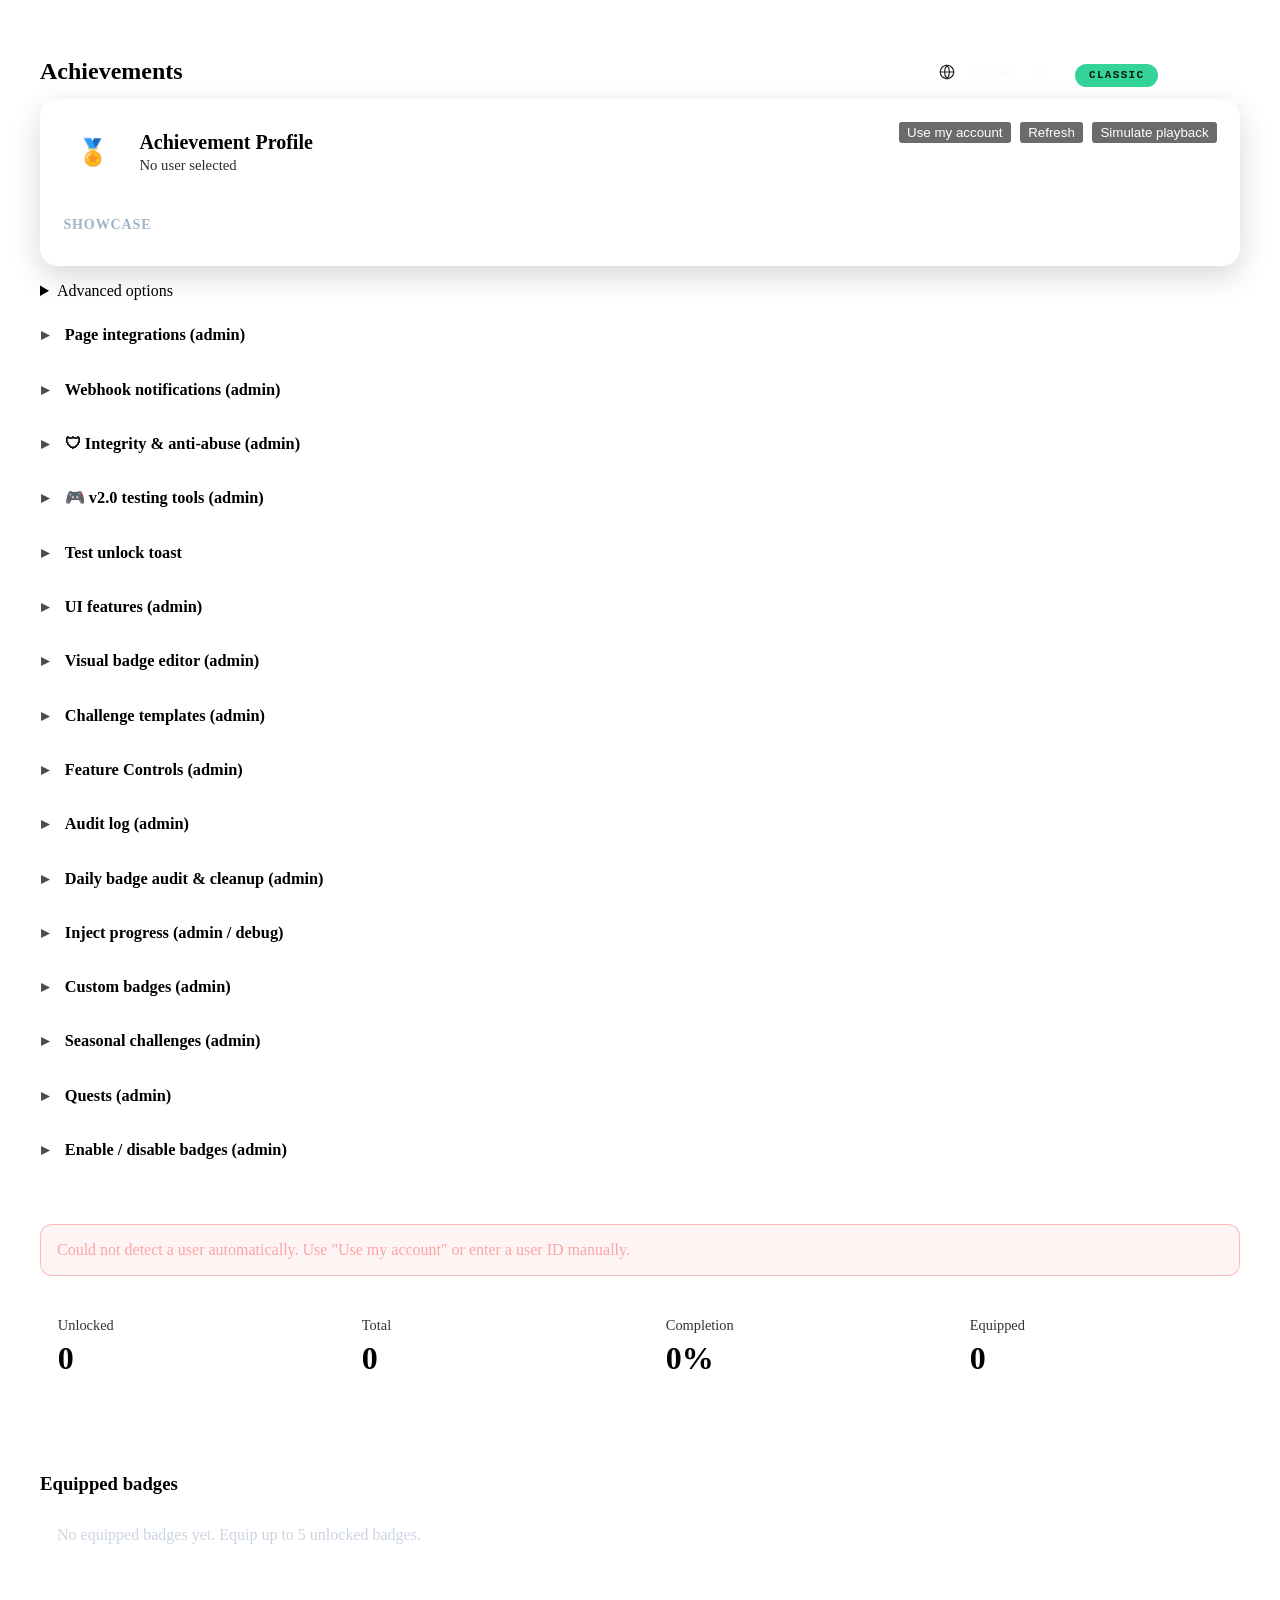
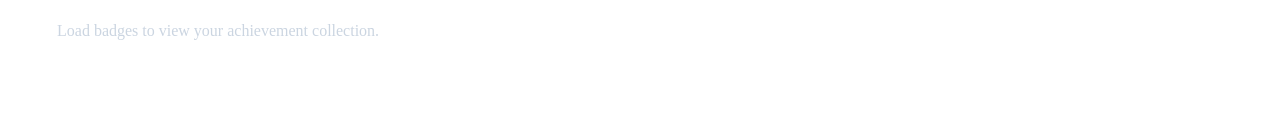
==== commit 04543018: "成就页面汉化" ====
--- a/Jellyfin.Plugin.AchievementBadges/Pages/index.html
+++ b/Jellyfin.Plugin.AchievementBadges/Pages/index.html
@@ -516,6 +516,17 @@
     var pref;
     try { pref = localStorage.getItem(STORE_KEY) || 'classic'; }
     catch (_) { pref = 'classic'; }
+
+    /* Shared translator for this block's dynamic strings. The admin i18n
+       loader lives in a later <script>, so window.abAdminTr does not exist
+       while this IIFE is parsed but does by the time anything renders;
+       resolve it late and fall back to the English literal. */
+    function abT(key, fallback) {
+        try {
+            if (typeof window.abAdminTr === 'function') return window.abAdminTr(key, fallback);
+        } catch (_) {}
+        return fallback != null ? fallback : key;
+    }
 
     function getApi() {
         return window.ApiClient || (window.parent && window.parent.ApiClient) || null;
@@ -797,8 +808,8 @@
     function buildFilters(counts) {
         var totalAll = TIER_ORDER.reduce(function (a, t) { return a + (counts[t] || 0); }, 0);
         return '' +
-            '<div class="abFilterSearch"><input type="search" id="abFilterInput" placeholder="' + tr('filter.search_short', 'Search badges...') + '" aria-label="' + tr('filter.search_short', 'Search badges...') + '" /></div>' +
-            '<div class="abFilterChips" role="group" aria-label="' + tr('filter.by_rarity', 'Filter by rarity') + '">' +
+            '<div class="abFilterSearch"><input type="search" id="abFilterInput" placeholder="' + abT('filter.search_short', 'Search badges...') + '" aria-label="' + abT('filter.search_short', 'Search badges...') + '" /></div>' +
+            '<div class="abFilterChips" role="group" aria-label="' + abT('filter.by_rarity', 'Filter by rarity') + '">' +
                 '<button type="button" class="abFilterChip" data-tier="all" aria-pressed="true">All<span class="abFilterChipCount">' + totalAll + '</span></button>' +
                 TIER_ORDER.map(function (t) {
                     if (!counts[t]) return '';
@@ -855,10 +866,10 @@
     };
     var ADMIN_GROUPS = [
         null,
-        { num: '01', title: 'Plugin essentials',     sub: 'core configuration',                 cols: 'cols-3' },
-        { num: '02', title: 'Notifications & test',  sub: 'webhooks, toasts',                    cols: 'cols-2' },
-        { num: '03', title: 'Badge management',      sub: 'definitions, quests, challenges',     cols: 'cols-3' },
-        { num: '04', title: 'Maintenance',           sub: 'audit, history',                      cols: 'cols-2' }
+        { num: '01', titleKey: 'admin.group.essentials',    title: 'Plugin essentials',    subKey: 'admin.group.essentials_sub',    sub: 'core configuration',             cols: 'cols-3' },
+        { num: '02', titleKey: 'admin.group.notifications', title: 'Notifications & test', subKey: 'admin.group.notifications_sub', sub: 'webhooks, toasts',               cols: 'cols-2' },
+        { num: '03', titleKey: 'admin.group.badges',        title: 'Badge management',     subKey: 'admin.group.badges_sub',        sub: 'definitions, quests, challenges', cols: 'cols-3' },
+        { num: '04', titleKey: 'admin.group.maintenance',   title: 'Maintenance',          subKey: 'admin.group.maintenance_sub',   sub: 'audit, history',                 cols: 'cols-2' }
     ];
 
     // Live plugin and server versions for the hero. These used to be the
@@ -917,23 +928,23 @@
         return '' +
             /* v1.8.47: section number marker — unifies the editorial mono
                numbering already used on admin groups (01-04) and personal (05). */
-            '<span class="abPluginHeroSectionNum">00 / PLUGIN OVERVIEW</span>' +
+            '<span class="abPluginHeroSectionNum">' + escapeHtml(abT('admin.hero.section', '00 / PLUGIN OVERVIEW')) + '</span>' +
             '<div class="abPluginHeroHead">' +
                 '<div class="abPluginHeroIdent">' +
-                    '<span class="abEyebrow">Plugin admin</span>' +
+                    '<span class="abEyebrow">' + escapeHtml(abT('admin.hero.eyebrow', 'Plugin admin')) + '</span>' +
                     '<h1 class="abPluginHeroTitle">Achievement Badges</h1>' +
                     '<div class="abPluginHeroMeta">' +
-                        '<span><span class="abStatusDot"></span>' + escapeHtml(s.statusLabel || 'Active') + '</span>' +
+                        '<span><span class="abStatusDot"></span>' + escapeHtml(s.statusLabel || abT('admin.kpi.active', 'Active')) + '</span>' +
                         (s.version ? '<span>v' + escapeHtml(s.version) + '</span>' : '') +
                         (s.server ? '<span>Jellyfin ' + escapeHtml(s.server) + '</span>' : '') +
                     '</div>' +
                 '</div>' +
             '</div>' +
             '<div class="abPluginHeroKpis">' +
-                pluginKpi('Users tracked',  s.users    == null ? '—' : s.users,    'profiles') +
-                pluginKpi('Badges defined', s.badges   == null ? '—' : s.badges,   'configured') +
-                pluginKpi('Unlocks',        s.unlocks  == null ? '—' : s.unlocks,  'recent') +
-                pluginKpi('Plugin status',  s.statusLabel || 'Active', 'live') +
+                pluginKpi(abT('admin.kpi.users', 'Users tracked'),  s.users    == null ? '—' : s.users,    abT('admin.kpi.users_sub', 'profiles')) +
+                pluginKpi(abT('admin.kpi.badges', 'Badges defined'), s.badges   == null ? '—' : s.badges,   abT('admin.kpi.badges_sub', 'configured')) +
+                pluginKpi(abT('recap.unlocks', 'Unlocks'),        s.unlocks  == null ? '—' : s.unlocks,  abT('admin.kpi.unlocks_sub', 'recent')) +
+                pluginKpi(abT('admin.kpi.status', 'Plugin status'),  s.statusLabel || abT('admin.kpi.active', 'Active'), abT('admin.kpi.status_sub', 'live')) +
             '</div>';
     }
     function pluginKpi(label, value, sub) {
@@ -1035,8 +1046,8 @@
             groupEl.innerHTML =
                 '<header class="abAdminGroupHead">' +
                     '<span class="abAdminGroupNum">' + meta.num + '</span>' +
-                    '<h2 class="abAdminGroupTitle">' + meta.title + '</h2>' +
-                    '<span class="abAdminGroupSub">' + meta.sub + '</span>' +
+                    '<h2 class="abAdminGroupTitle">' + escapeHtml(abT(meta.titleKey, meta.title)) + '</h2>' +
+                    '<span class="abAdminGroupSub">' + escapeHtml(abT(meta.subKey, meta.sub)) + '</span>' +
                 '</header>' +
                 '<div class="abAdminGroupBody ' + meta.cols + '"></div>';
             adminWrap.appendChild(groupEl);
@@ -1621,7 +1632,7 @@
                                 <option value="ja">日本語</option>
                             </select>
                         </div>
-                        <div id="abStyleToggleHost" role="group" aria-label="Visual style"></div>
+                        <div id="abStyleToggleHost" role="group" aria-label="Visual style" data-i18n-aria-label="admin.visual_style"></div>
                     </div>
                 </div>
                 <script>
@@ -1868,7 +1879,7 @@
 
                         <label style="display:block; margin-bottom:0.75em;">
                             <span data-i18n="admin.v2test.user_id">Target user ID:</span><br>
-                            <input type="text" id="abV2UserId" placeholder="User GUID (e.g. ab1234...)" style="width:100%; max-width:420px; padding:0.5em; background:rgba(0,0,0,0.3); color:inherit; border:1px solid rgba(255,255,255,0.15); border-radius:4px;">
+                            <input type="text" id="abV2UserId" placeholder="User GUID (e.g. ab1234...)" data-i18n-placeholder="admin.v2test.user_id_placeholder" style="width:100%; max-width:420px; padding:0.5em; background:rgba(0,0,0,0.3); color:inherit; border:1px solid rgba(255,255,255,0.15); border-radius:4px;">
                             <span class="secondaryText" style="font-size:0.85em; display:block; margin-top:0.25em;" data-i18n="admin.v2test.user_id_hint">Find the user GUID via Jellyfin Admin → Users → click a user; their GUID is in the URL.</span>
                         </label>
 
@@ -2451,6 +2462,10 @@
             // catalog, audit log etc.) stay populated after translation.
             if (nodes[i].children && nodes[i].children.length > 0) continue;
             var key = nodes[i].getAttribute('data-i18n');
+            // common.loading is a placeholder that live renderers overwrite.
+            // Re-applying it on a later pass would clobber that content, so it
+            // is skipped here exactly as standalone.js skips it.
+            if (key === 'common.loading') continue;
             if (key && dict[key]) {
                 nodes[i].textContent = dict[key];
             }
@@ -2466,6 +2481,12 @@
         for (var k = 0; k < lblNodes.length; k++) {
             var lk = lblNodes[k].getAttribute('data-i18n-label');
             if (lk && dict[lk]) lblNodes[k].setAttribute('label', dict[lk]);
+        }
+        // ARIA labels (icon-only controls)
+        var arNodes = document.querySelectorAll('[data-i18n-aria-label]');
+        for (var al = 0; al < arNodes.length; al++) {
+            var ak = arNodes[al].getAttribute('data-i18n-aria-label');
+            if (ak && dict[ak]) arNodes[al].setAttribute('aria-label', dict[ak]);
         }
         // Titles (tooltips)
         var tNodes = document.querySelectorAll('[data-i18n-title]');
@@ -2753,7 +2774,7 @@
                     // of the profile that follows it, and the two are
                     // chained under one catch below.
                     var where = ' (' + httpMethod + ' ' + path.replace(/^Plugins\/AchievementBadges\//, '') + ')';
-                    var msg = 'Request failed: ' + response.status + where;
+                    var msg = tr('admin.msg.request_failed', 'Request failed: ') + response.status + where;
                     try {
                         var body = JSON.parse(text);
                         if (body && body.Message) msg = body.Message + where;
@@ -2878,8 +2899,18 @@
     }
 
     function setError(message) {
-        errorBox.textContent = message || 'Unknown error.';
+        errorBox.textContent = message || tr('common.unknown_error', 'Unknown error.');
         errorBox.style.display = 'block';
+    }
+
+    /* Writes the hero subtitle and detaches it from the translation applier.
+       Every terminal branch has to go through here: the subtitle starts life
+       as data-i18n="common.loading", so a branch that only sets the error box
+       leaves the hero reading "Loading..." for ever. */
+    function setProfileSubtitle(text) {
+        if (!profileSubtitle) return;
+        profileSubtitle.textContent = text;
+        profileSubtitle.removeAttribute('data-i18n');
     }
 
     function setSummary(summary) {
@@ -2937,11 +2968,7 @@
     function loadSummary(userId) {
         return fetchJson('Plugins/AchievementBadges/users/' + userId + '/summary').then(function (summary) {
             setSummary(summary);
-            profileSubtitle.textContent = tr('achievements.completion', 'Completion') + ': ' + ((summary && summary.Percentage != null) ? summary.Percentage : 0) + '%';
-            // The translation applier rewrites every [data-i18n] element when
-            // the dictionary lands or the language changes; if that happens
-            // after this write, the subtitle goes back to "Loading...".
-            profileSubtitle.removeAttribute('data-i18n');
+            setProfileSubtitle(tr('achievements.completion', 'Completion') + ': ' + ((summary && summary.Percentage != null) ? summary.Percentage : 0) + '%');
         });
     }
 
@@ -3144,8 +3171,7 @@
         // correct message and could never fire. Keep the isolation, report
         // the failure.
         var summaryPromise = loadSummary(userId).catch(function (err) {
-            profileSubtitle.textContent = tr('admin.msg.profile_failed', 'Could not load profile.');
-            profileSubtitle.removeAttribute('data-i18n');
+            setProfileSubtitle(tr('admin.msg.profile_failed', 'Could not load profile.'));
             setSummary({ Unlocked: 0, Total: 0, Percentage: 0, EquippedCount: 0 });
             console.warn('[AchievementBadges] summary load failed', err);
         });
@@ -3165,6 +3191,7 @@
         var userId = getUserId();
         if (!userId) {
             setStatus('');
+            setProfileSubtitle(tr('admin.msg.no_user_selected', 'No user selected'));
             setError(tr('admin.msg.no_user_id', 'No user ID was found for this page.'));
             return;
         }
@@ -3182,8 +3209,7 @@
             emptyState.style.display = 'block';
             leaderboardBox.innerHTML = tr('admin.msg.lb_failed', 'Failed to load leaderboard.');
             serverStatsBox.innerHTML = tr('admin.msg.server_stats_failed', 'Failed to load server stats.');
-            profileSubtitle.textContent = tr('admin.msg.profile_failed', 'Could not load profile.');
-            profileSubtitle.removeAttribute('data-i18n');
+            setProfileSubtitle(tr('admin.msg.profile_failed', 'Could not load profile.'));
             setSummary({ Unlocked: 0, Total: 0, Percentage: 0, EquippedCount: 0 });
             setStatus('');
             setError(tr('admin.msg.badges_load_failed', 'Failed to load badges.') + ' ' + (error && error.message ? error.message : String(error)));
@@ -3301,22 +3327,24 @@
                 loadBadges();
             } else {
                 setStatus('');
+                setProfileSubtitle(tr('admin.msg.no_user_selected', 'No user selected'));
                 setError(tr('admin.msg.auto_detect_failed', 'Could not detect a user automatically. Use "Use my account" or enter a user ID manually.'));
             }
         }).catch(function (error) {
             setStatus('');
+            setProfileSubtitle(tr('admin.msg.profile_failed', 'Could not load profile.'));
             setError(tr('admin.msg.init_failed', 'Failed to initialise page.') + ' ' + (error && error.message ? error.message : String(error)));
         });
     }
 
-    tabBadgesBtn.addEventListener('click', function () { setActiveTab('badges'); });
-    tabLeaderboardBtn.addEventListener('click', function () {
+    if (tabBadgesBtn) tabBadgesBtn.addEventListener('click', function () { setActiveTab('badges'); });
+    if (tabLeaderboardBtn) tabLeaderboardBtn.addEventListener('click', function () {
         setActiveTab('leaderboard');
         // Refresh on open so a just-deleted account drops off immediately
         // rather than lingering until the next full reload.
         loadLeaderboard().catch(function (err) { console.warn('[AchievementBadges] leaderboard refresh failed', err); });
     });
-    tabStatsBtn.addEventListener('click', function () {
+    if (tabStatsBtn) tabStatsBtn.addEventListener('click', function () {
         setActiveTab('stats');
         loadServerStats().catch(function (err) { console.warn('[AchievementBadges] server stats refresh failed', err); });
     });
@@ -3330,13 +3358,17 @@
         });
     }
     if (refreshUsersBtn) refreshUsersBtn.addEventListener('click', loadServerUsers);
-    meBtn.addEventListener('click', useMyAccount);
-    loadBtn.addEventListener('click', loadBadges);
-    refreshBtn.addEventListener('click', loadBadges);
-    simulateBtn.addEventListener('click', simulatePlayback);
-    resetBtn.addEventListener('click', resetBadges);
-
-    backfillBtn.addEventListener('click', function () {
+    // Guarded: these controls live inside <details> that the admin-drawer
+    // restructure moves between containers. One missing element used to abort
+    // the whole wiring pass, which turned a broken restructure into a dead
+    // page; now it degrades to "that one button does nothing".
+    if (meBtn) meBtn.addEventListener('click', useMyAccount);
+    if (loadBtn) loadBtn.addEventListener('click', loadBadges);
+    if (refreshBtn) refreshBtn.addEventListener('click', loadBadges);
+    if (simulateBtn) simulateBtn.addEventListener('click', simulatePlayback);
+    if (resetBtn) resetBtn.addEventListener('click', resetBadges);
+
+    if (backfillBtn) backfillBtn.addEventListener('click', function () {
         var userId = getUserId();
         if (!userId) { setError(tr('admin.msg.no_user_id_short', 'No user ID.')); return; }
         clearError();
@@ -3393,7 +3425,7 @@
         });
     });
 
-    backfillAllBtn.addEventListener('click', function () {
+    if (backfillAllBtn) backfillAllBtn.addEventListener('click', function () {
         clearError();
         setStatus(tr('admin.msg.scanning_all', 'Scanning watch history for ALL users... this may take a while...'));
         fetchJson('Plugins/AchievementBadges/backfill-all', 'POST').then(function (result) {
@@ -3568,17 +3600,17 @@
         });
     }
 
-    catalogReloadBtn.addEventListener('click', loadCatalog);
+    if (catalogReloadBtn) catalogReloadBtn.addEventListener('click', loadCatalog);
     // Exposed to the admin-page translator so it can re-invoke the catalog
     // fetch AFTER it resolves the user's language from the server. The
     // initial page-load call fires before localStorage is populated, so
     // without this second call the grid stays English for a French /
     // Portuguese / etc. admin.
     window.abReloadAdminBadges = loadCatalog;
-    catalogEnableAllBtn.addEventListener('click', function () {
+    if (catalogEnableAllBtn) catalogEnableAllBtn.addEventListener('click', function () {
         bulkSet([]);
     });
-    catalogDisableAllBtn.addEventListener('click', function () {
+    if (catalogDisableAllBtn) catalogDisableAllBtn.addEventListener('click', function () {
         fetchJson('Plugins/AchievementBadges/admin/badge-catalog').then(function (res) {
             var all = [];
             (res.Catalog || []).forEach(function (g) {
@@ -3607,7 +3639,7 @@
             if (webhookHeadersEl) webhookHeadersEl.value = c.WebhookHeaders || '';
         });
     }
-    webhookSaveBtn.addEventListener('click', function () {
+    if (webhookSaveBtn) webhookSaveBtn.addEventListener('click', function () {
         fetchJson('Plugins/AchievementBadges/admin/webhook', 'POST', {
             WebhookEnabled: webhookEnabledEl.checked,
             WebhookUrl: webhookUrlEl.value,
@@ -3742,7 +3774,7 @@
         function needUser(stat) {
             if (uid()) return true;
             stat.style.color = '#f87171';
-            stat.textContent = 'Target user ID required.';
+            stat.textContent = tr('admin.msg.target_user_required', 'Target user ID required.');
             return false;
         }
         function ok(stat, msg) { stat.style.color = ''; stat.textContent = msg; }
@@ -3776,7 +3808,7 @@
             var n = Math.max(1, parseInt(puCount.value, 10) || 1);
             puBtn.disabled = true;
             fetchJson('Plugins/AchievementBadges/admin/users/' + encodeURIComponent(uid()) + '/grant-powerup/' + encodeURIComponent(t), 'POST', { Count: n })
-                .then(function () { ok(puStat, 'Granted ' + n + 'x ' + t + '.'); })
+                .then(function () { ok(puStat, tr('admin.msg.granted_prefix', 'Granted ') + n + 'x ' + t + '.'); })
                 .catch(function (e) { err(puStat, e); })
                 .finally(function () { puBtn.disabled = false; });
         });
@@ -3784,10 +3816,10 @@
         cosBtn.addEventListener('click', function () {
             if (!needUser(cosStat)) return;
             var id = cosSel.value;
-            if (!id) { err(cosStat, { message: 'Pick a cosmetic.' }); return; }
+            if (!id) { err(cosStat, { message: tr('admin.msg.pick_cosmetic', 'Pick a cosmetic.') }); return; }
             cosBtn.disabled = true;
             fetchJson('Plugins/AchievementBadges/admin/users/' + encodeURIComponent(uid()) + '/grant-cosmetic', 'POST', { CosmeticId: id })
-                .then(function (r) { ok(cosStat, r.AlreadyOwned ? 'Already owned.' : 'Granted. Owned count = ' + (r.Owned || []).length + '.'); })
+                .then(function (r) { ok(cosStat, r.AlreadyOwned ? tr('admin.msg.already_owned', 'Already owned.') : tr('admin.msg.granted_owned_prefix', 'Granted. Owned count = ') + (r.Owned || []).length + '.'); })
                 .catch(function (e) { err(cosStat, e); })
                 .finally(function () { cosBtn.disabled = false; });
         });
@@ -3797,7 +3829,7 @@
             bfStat.style.color = '';
             bfStat.textContent = 'Scanning…';
             fetchJson('Plugins/AchievementBadges/admin/backfill-milestones', 'POST', {})
-                .then(function (r) { ok(bfStat, 'Done. Scanned ' + r.Scanned + ' profiles; ' + r.Changed + ' got new milestones.'); })
+                .then(function (r) { ok(bfStat, tr('admin.msg.backfill_done_prefix', 'Done. Scanned ') + r.Scanned + tr('admin.msg.backfill_done_mid', ' profiles; ') + r.Changed + tr('admin.msg.backfill_done_suffix', ' got new milestones.')); })
                 .catch(function (e) { err(bfStat, e); })
                 .finally(function () { bfBtn.disabled = false; });
         });
@@ -3815,7 +3847,7 @@
         uiHomeEl.checked = c.EnableHomeWidget !== false;
         uiRibbonEl.checked = c.EnableItemDetailRibbon !== false;
     });
-    uiSaveBtn.addEventListener('click', function () {
+    if (uiSaveBtn) uiSaveBtn.addEventListener('click', function () {
         fetchJson('Plugins/AchievementBadges/admin/ui-features', 'POST', {
             EnableUnlockToasts: uiToastsEl.checked,
             EnableHomeWidget: uiHomeEl.checked,
@@ -4043,8 +4075,8 @@
             if (customBadgesListEl) customBadgesListEl.innerHTML = '<span class="secondaryText">' + tr('admin.msg.load_failed', 'Failed to load:') + ' ' + escapeHtml(e.message || String(e)) + '</span>';
         });
     }
-    customBadgesLoadBtn.addEventListener('click', loadCustomBadges);
-    customBadgesSaveBtn.addEventListener('click', function () {
+    if (customBadgesLoadBtn) customBadgesLoadBtn.addEventListener('click', loadCustomBadges);
+    if (customBadgesSaveBtn) customBadgesSaveBtn.addEventListener('click', function () {
         var parsed;
         try {
             parsed = JSON.parse(customBadgesJsonEl.value || '{}');
@@ -4078,8 +4110,8 @@
             challengesJsonEl.value = JSON.stringify(r || [], null, 2);
         });
     }
-    challengesLoadBtn.addEventListener('click', loadChallenges);
-    challengesSaveBtn.addEventListener('click', function () {
+    if (challengesLoadBtn) challengesLoadBtn.addEventListener('click', loadChallenges);
+    if (challengesSaveBtn) challengesSaveBtn.addEventListener('click', function () {
         try {
             var parsed = JSON.parse(challengesJsonEl.value || '[]');
             fetchJson('Plugins/AchievementBadges/admin/challenges', 'POST', parsed)
@@ -4316,9 +4348,9 @@
         vbParamRow.style.display = needs ? '' : 'none';
         if (!needs && vbParamEl) { vbParamEl.value = ''; }
     }
-    vbMetricEl.addEventListener('change', abVbToggleParam);
+    if (vbMetricEl) vbMetricEl.addEventListener('change', abVbToggleParam);
     abVbToggleParam();
-    vbAddBtn.addEventListener('click', function () {
+    if (vbAddBtn) vbAddBtn.addEventListener('click', function () {
         var opt = vbMetricEl.options[vbMetricEl.selectedIndex];
         var needsParam = !!(opt && opt.getAttribute('data-param'));
         var metricParam = ((vbParamEl && vbParamEl.value) || '').trim();
@@ -4354,7 +4386,7 @@
     // --- Challenge templates ---
     var challengeTplLoadBtn = document.getElementById('abChallengeTplLoadBtn');
     var challengeTplList = document.getElementById('abChallengeTplList');
-    challengeTplLoadBtn.addEventListener('click', function () {
+    if (challengeTplLoadBtn) challengeTplLoadBtn.addEventListener('click', function () {
         fetchJson('Plugins/AchievementBadges/admin/challenge-templates').then(function (tpls) {
             challengeTplList.innerHTML = '';
             (tpls || []).forEach(function (tpl) {
@@ -4392,7 +4424,7 @@
             }).join('');
         });
     }
-    auditReloadBtn.addEventListener('click', loadAudit);
+    if (auditReloadBtn) auditReloadBtn.addEventListener('click', loadAudit);
     loadAudit();
 
     // --- Daily badge audit & cleanup (v2.1.0, M6 time-windowed) ---
@@ -4465,7 +4497,7 @@
     // --- Inject counters ---
     var injectBtn = document.getElementById('abInjectBtn');
     var injectStatus = document.getElementById('abInjectStatus');
-    injectBtn.addEventListener('click', function () {
+    if (injectBtn) injectBtn.addEventListener('click', function () {
         var uid = getUserId();
         if (!uid) { injectStatus.textContent = tr('admin.msg.load_user_first', 'Load a user first.'); return; }
         var key = document.getElementById('abInjectKey').value.trim();
@@ -4557,7 +4589,7 @@
         }
     })();
 
-    fcSaveBtn.addEventListener('click', function () {
+    if (fcSaveBtn) fcSaveBtn.addEventListener('click', function () {
         var catText = document.getElementById('abFcDisabledBadgeCategories').value || '';
         var categories = catText.split(',').map(function (s) { return s.trim(); }).filter(function (s) { return s.length > 0; });
         var maxBadges = parseInt(document.getElementById('abFcMaxEquippedBadges').value, 10) || 5;
